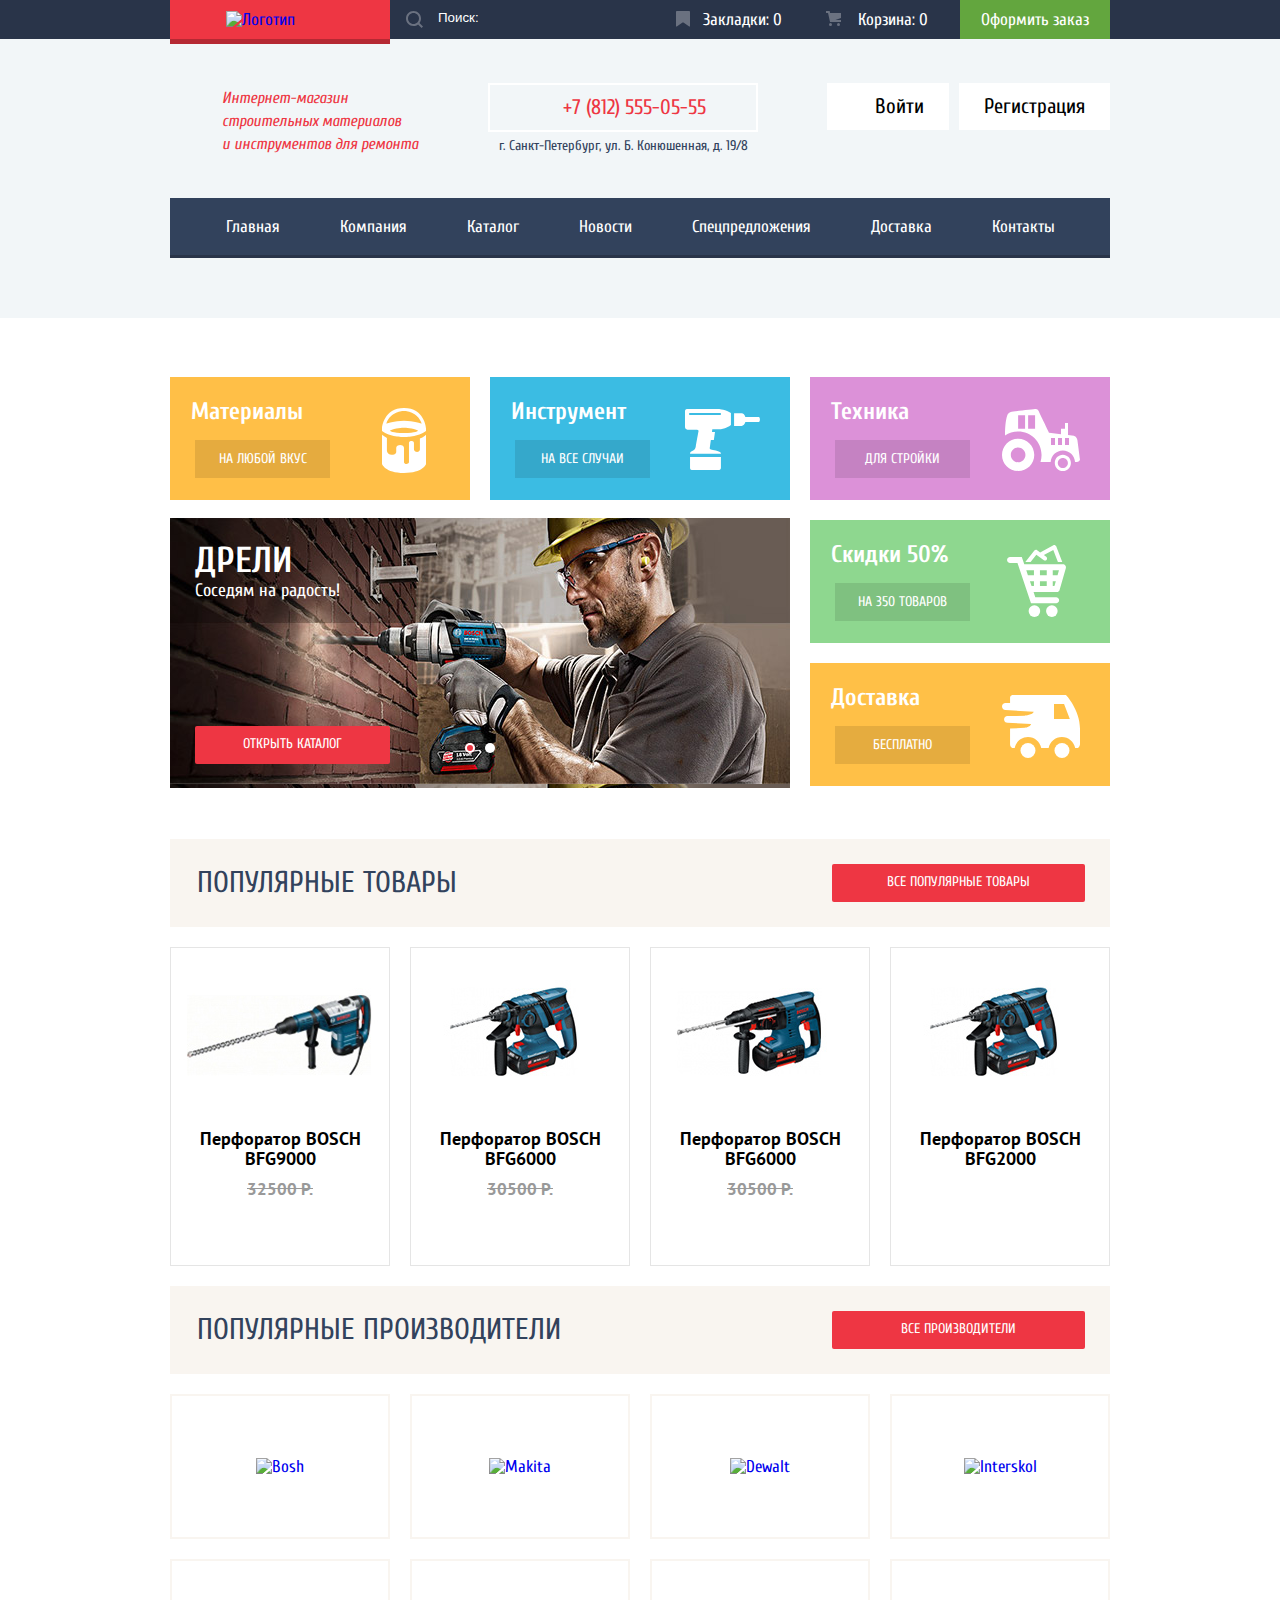
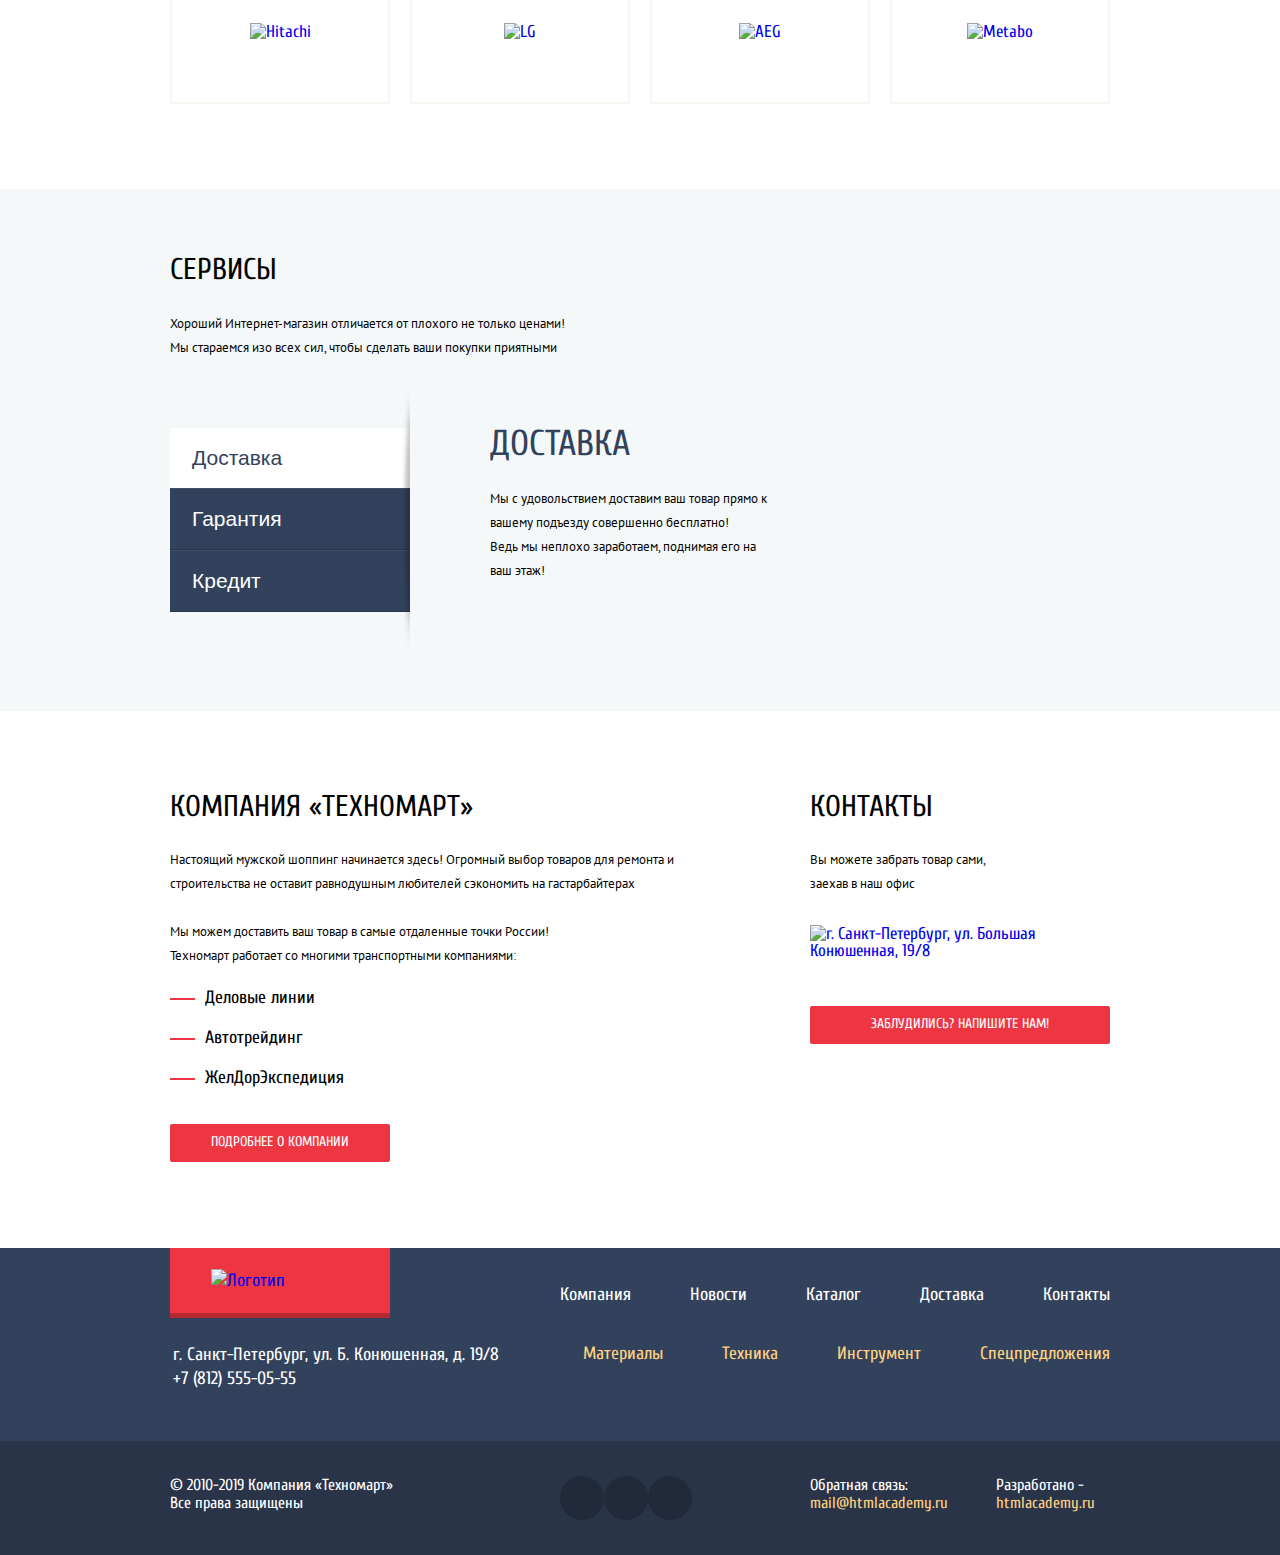
==== index.html @ daeea469 "добавил new" ====
<!DOCTYPE html>
<html lang="ru">

<head>
  <meta charset="utf-8">
  <title>HTML Academy: Техномарт</title>
  <link href="https://fonts.googleapis.com/css?family=Cuprum:400,400i&display=swap&subset=cyrillic" rel="stylesheet">
  <link href="https://fonts.googleapis.com/css?family=PT+Sans:400,700&display=swap&subset=cyrillic" rel="stylesheet">
  <link rel="stylesheet" href="css/normalize.css">
  <link rel="stylesheet" href="css/style.css">
</head>

<body>
  <header class="site-header">
    <div class="content-container flex-wrapper">
      <a class="main-logo" href="index.html" aria-label="Переход на главную страницу Техномарта">
        <img class="logo-img" src="img/logo-technomart.svg" width="108px" height="18px" alt="Логотип Техномарт"></a>
      <form class="site-search-form" action="https://echo.htmlacademy.ru" method="get">
        <input class="site-search" type="search" name="site-search" placeholder="Поиск:"
          aria-label="Поиск по сайту Техномарт">
        <button class="visually-hidden" type="submit"></button>
      </form>
      <ul class="customer-menu-list">
        <li class="customer-menu-item bookmarks"><a href="#">Закладки: 0</a></li>
        <li class="customer-menu-item cart"><a href="#">Корзина: 0</a></li>
        <li class="customer-menu-item checkout"><a href="#">Оформить заказ</a></li>
      </ul>
    </div>
    <section class="about">
      <div class="content-container">
        <h1>Интернет-магазин <br>строительных материалов<br> и инструментов для ремонта</h1>
        <div class="contacts-container">
          <p class="phone-number">+7 (812) 555-05-55</p>
          <p class="address">г. Санкт-Петербург, ул. Б. Конюшенная, д. 19/8</p>
        </div>
        <ul class="login-menu">
          <li class="login-menu-item login-field"><a href="#">Войти</a></li>
          <li class="login-menu-item reg-field"><a href="#">Регистрация</a></li>
        </ul>
      </div>
    </section>
    <nav class="site-navigation">
      <ul class="main-nav content-container">
        <li class="main-nav-item"><a href="index.html">Главная</a></li>
        <li class="main-nav-item"><a href="#">Компания</a></li>
        <li class="main-nav-item"><a href="catalog.html">Каталог</a></li>
        <li class="main-nav-item"><a href="#">Новости</a></li>
        <li class="main-nav-item"><a href="#">Спецпредложения</a></li>
        <li class="main-nav-item"><a href="#">Доставка</a></li>
        <li class="main-nav-item"><a href="#">Контакты</a></li>
      </ul>
    </nav>
  </header>
  <main>
    <div class="main-container">
      <section class="proposals content-container">
        <h2 class="visually-hidden">Техномарт предлагает</h2>
        <ul class="proposals-list">
          <li class="proposals-item materials">
            <h3>Материалы</h3>
            <a href="#" aria-label="материалы">
              На любой вкус
            </a>
          </li>
          <li class="proposals-item tools">
            <h3>Инструмент</h3>
            <a href="#" aria-label="инструмент">
              На все случаи
            </a>
          </li>
          <li class="proposals-item vehicles">
            <h3>Техника</h3>
            <a href="#" aria-label="техника">
              Для стройки
            </a>
          </li>
          <li class="proposals-item discount">
            <h3>Скидки 50%</h3>
            <a href="#" aria-label="скидки">
              на 350 товаров
            </a>
          </li>
          <li class="proposals-item delivery">
            <h3>Доставка</h3>
            <a href="#" aria-label="доставка">
              бесплатно
            </a>
          </li>
          <li class="ad-card">
            <div class="ad-card-slogan">
              <h4>Дрели</h4>
              <p>Соседям на радость!</p>
            </div>
            <a class="red-btn ad-btn" href="#">
              открыть каталог
            </a>
          </li>
        </ul>
      </section>
      <section class="best-seller">
        <div class="heading content-container">
          <h2>Популярные товары</h2>
          <a class="red-btn" href="#">
            все популярные товары
          </a>
        </div>
        <ul class="best-seller-container content-container">
          <li class="catalog-item">
            <ul class="catalog-links">
              <li class="catalog-links-item">
                <a class="buy-link" href="#">Купить</a>
              </li>
              <li class="catalog-links-item">
                <a class="bookmark-link" href="#">в закладки</a>
              </li>
            </ul>
            <a href="#">
              <img src="img/Perforator_1.jpg" alt="BOSCH BFG3000">
              <h3>Перфоратор BOSCH BFG9000</h3>
            </a>
            <p class="price">32500 Р.</p>
            <a class="hot-price" href="">25500 Р.</a>
          </li>
          <li class="catalog-item">
            <ul class="catalog-links">
              <li class="catalog-links-item">
                <a class="buy-link" href="#">Купить</a>
              </li>
              <li class="catalog-links-item">
                <a class="bookmark-link" href="#">в закладки</a>
              </li>
            </ul>
            <a href="#">
              <img src="img/Perforator_2.jpg" alt="BFG6000">
              <h3>Перфоратор BOSCH BFG6000</h3>
            </a>
            <p class="price">30500 Р.</p>
            <a class="hot-price" href="">15500 Р.</a>
          </li>
          <li class="catalog-item">
            <ul class="catalog-links">
              <li class="catalog-links-item">
                <a class="buy-link" href="#">Купить</a>
              </li>
              <li class="catalog-links-item">
                <a class="bookmark-link" href="#">в закладки</a>
              </li>
            </ul>
            <a href="#">
              <img src="img/Perforator_3.jpg" alt="BFG2000">
              <h3>Перфоратор BOSCH BFG6000</h3>
            </a>
            <p class="price">30500 P.</p>
            <a class="hot-price" href="">25500 Р.</a>
          </li>
          <li class="catalog-item flagged-new">
            <ul class="catalog-links">
              <li class="catalog-links-item">
                <a class="buy-link" href="#">Купить</a>
              </li>
              <li class="catalog-links-item">
                <a class="bookmark-link" href="#">в закладки</a>
              </li>
            </ul>
            <a href="#">
              <img src="img/Perforator_4.jpg" alt="">
              <h3>Перфоратор BOSCH BFG2000</h3>
            </a>
            <p class="price"></p>
            <a class="hot-price" href="">12500 Р.</a>
          </li>
        </ul>
      </section>
      <section class="top-brands content-container">
        <div class="heading content-container">
          <h2>Популярные производители</h2>
          <a class="red-btn" href="#">
            все производители
          </a>
        </div>
        <ul class="brand-card-list">
          <li><a class="brand-link" href="#"><img src="img/bosch.png" alt="Bosh"></a></li>
          <li><a class="brand-link" href="#"><img src="img/Makita.png" alt="Makita"></a></li>
          <li><a class="brand-link" href="#"><img src="img/DeWALT.png" alt="Dewalt"></a></li>
          <li><a class="brand-link" href="#"><img src="img/Интерскол.png" alt="Interskol"></a></li>
          <li><a class="brand-link" href="#"><img src="img/Hitachi.png" alt="Hitachi"></a></li>
          <li><a class="brand-link" href="#"><img src="img/LG.png" alt="LG"></a></li>
          <li><a class="brand-link" href="#"><img src="img/AEG.png" alt="AEG"></a></li>
          <li><a class="brand-link" href="#"><img src="img/Metabo.png" alt="Metabo"></a></li>
        </ul>
      </section>
      <section class="services">
        <div class="content-container">
          <h2>Сервисы</h2>
          <p>Хороший Интернет-магазин отличается от плохого не только ценами! <br>Мы стараемся изо всех сил, чтобы
            сделать
            ваши
            покупки приятными</p>
          <div class="services-container">
            <ul class="services-list">
              <li class="services-list-item active"><button>Доставка</button></li>
              <li class="services-list-item"><button>Гарантия</button></li>
              <li class="services-list-item"><button>Кредит</button></li>
            </ul>
            <div class="services-items-description">
              <h3>Доставка</h3>
              <p>Мы с удовольствием доставим ваш товар прямо к вашему подъезду совершенно бесплатно!<br>
                Ведь мы неплохо заработаем, поднимая его на ваш этаж!
              </p>
            </div>
            <div class="services-items-description">
              <h3>Гарантия</h3>
              <p>Мы с удовольствием доставим ваш товар прямо к вашему подъезду совершенно бесплатно!
                Ведь мы неплохо заработаем, поднимая его на ваш этаж!
              </p>
            </div>
            <div class="services-items-description">
              <h3>Кредит</h3>
              <p>Мы с удовольствием доставим ваш товар прямо к вашему подъезду совершенно бесплатно!
                Ведь мы неплохо заработаем, поднимая его на ваш этаж!
              </p>
            </div>
          </div>
        </div>
      </section>
      <section class="details content-container flex-wrapper">
        <h2 class="visually-hidden">О нашей компании</h2>
        <div class="company-description">
          <h3>Компания «Техномарт»</h3>
          <p>Настоящий мужской шоппинг начинается здесь! Огромный выбор товаров для ремонта и<br>
            строительства не оставит равнодушным любителей сэкономить на гастарбайтерах
          </p>
          <p>Мы можем доставить ваш товар в самые отдаленные точки России!<br>
            Техномарт работает со многими транспортными компаниями:
          </p>
          <ul class="delivery-list">
            <li class="delivery-item">Деловые линии</li>
            <li class="delivery-item">Автотрейдинг</li>
            <li class="delivery-item">ЖелДорЭкспедиция</li>
          </ul>
          <a href="#" class="red-btn">подробнее о компании</a>
        </div>
        <div class="company-contacts">
          <h3>Контакты</h3>
          <p>Вы можете забрать товар сами,<br> заехав в наш офис</p>
          <a href="#"><img src="img/map.jpg" alt="г. Санкт-Петербург, ул. Большая Конюшенная, 19/8"></a>
          <a href="#" class="red-btn">заблудились? напишите нам!</a>
        </div>
      </section>
    </div>
  </main>
  <footer class="site-footer">
    <div class="footer-container content-container">
      <div class="address-wrapper">
        <a class="main-logo" href="#" aria-label="Переход на главную страницу Техномарта"><img class='logo-img'
            width="138px" height="23px" src="img/logo-technomart.svg" alt="Логотип Техномарт"></a>
        <p>г. Санкт-Петербург, ул. Б. Конюшенная, д. 19/8 <br>+7 (812) 555-05-55</p>
      </div>
      <ul class="footer-nav-list">
        <li class="footer-nav-item"><a href="#">Компания</a></li>
        <li class="footer-nav-item"><a href="#">Новости</a></li>
        <li class="footer-nav-item"><a href="#">Каталог</a></li>
        <li class="footer-nav-item"><a href="#">Доставка</a></li>
        <li class="footer-nav-item"><a href="#">Контакты</a></li>
        <li class="footer-nav-item gold"><a href="#">Материалы</a></li>
        <li class="footer-nav-item gold"><a href="#">Техника</a></li>
        <li class="footer-nav-item gold"><a href="#">Инструмент</a></li>
        <li class="footer-nav-item gold"><a href="#">Спецпредложения</a></li>
      </ul>
    </div>
    <div class="footer-bottom">
      <div class="content-container flex-wrapper">
        <p class="copyright">
          © 2010-2019 Компания «Техномарт»<br>
          Все права защищены
        </p>
        <ul class="social-list">
          <li class="social-item"><a href="#" aria-label="Наш профиль в Вконтакте"></a></li>
          <li class="social-item"><a href="#" aria-label="Наш профиль в Фейсбук"></a></li>
          <li class="social-item"><a href="#" aria-label="Наш профиль в Инстаграм"></a></li>
        </ul>
        <div class="feedback">
          <p>Обратная связь:<br>
            <a class="gold" href="#">mail@htmlacademy.ru</a>
          </p>
        </div>
        <div class="developer">
          <p>Разработано - <br><a class="gold" href="www.htmlacademy.ru">htmlacademy.ru</a></p>
        </div>
      </div>
    </div>
  </footer>
  <!-- форма обратной связи -->
  <section class="modal write-us">
    <h2 class="visually-hidden">Напишите нам</h2>
    <form class="feedback-form" action="https://echo.htmlacademy.ru" method="GET">
      <div class="inputs-container">
        <div class="form-item-wrapper">
          <label for="login-form-field" class="feedback-label">Ваше имя:</label>
          <input id="login-form-field" type="text" name="login" placeholder="Имя Фамилия">
        </div>
        <div class="form-item-wrapper">
          <label for="email-form-field" class="feedback-label">Ваш e-mail:</label>
          <input id="email-form-field" type="email" name="email" placeholder="email@example.com">
        </div>
        <div class="form-item-wrapper content-form">
          <label for="content-form-field" class="feedback-label">Текст письма:</label>
          <textarea id="content-form-field" name="content" cols="30" rows="5"
            placeholder="В свободной форме"></textarea>
        </div>
      </div>
      <div class="submit-container">
        <button class="red-btn" type="submit">Отправить</button>
      </div>
    </form>
    <button class="btn-close" type="button" aria-label="Закрыть форму"></button>
  </section>
  <!-- закончил форму -->
  <!-- всплывающее окно с картой -->
  <div class="section map-pop-up">
    <h2 class="visually-hidden">Мы находимся по адресу ул. Большая Конюшенная 19/2</h2>
    <img src="/img/map-pop-up.jpg" alt="г. Санкт-Петербург, ул. Большая Конюшенная, 19/8">
    <button class="btn-close" type="button" aria-label="Закрыть форму"></button>
  </div>
</body>

</html>
---- css/style.css ----
/* global styling */
body {
  margin: 0;
  padding: 0;

  font-family: 'Cuprum', Roboto, sans-serif;
  font-size: 17px;
  line-height: 17px;
  font-weight: 400;

  background-color: #ffffff;
}

img {
  max-width: 100%;
}

a {
  text-decoration: none;
}

.visually-hidden {
  position: absolute;
  clip: rect(0 0 0 0);
  width: 1px;
  height: 1px;
  margin: -1px;
}

.content-container {
  max-width: 940px;
  padding: 0 10px;
  margin: 0 auto;
}

.flex-wrapper {
  display: flex;
  justify-content: space-between;
}

/* main header */

.site-header {
  background-color: #293449;
}

.site-header li {
  list-style: none;
}

.site-header ul {
  padding: 0;
}

.main-logo {
  width: 220px;

  background-color: #ee3643;
  box-shadow: 0 5px 0 0 #b52933;

  display: flex;
}

.main-logo img {
  margin: auto;
}

.main-logo:hover {
  background-color: rgb(202, 44, 55);
}

.main-logo:active {
  background-color: rgb(186, 39, 50);
}

.site-search {
  width: 270px;
  border: none;
  padding: 10px 50px 12px 48px;
  background: url(../img/icon-search-dark.svg) 16px 11px no-repeat;
}

.site-search:hover {
  background: rgb(33, 42, 58) url(../img/icon-search.svg) 16px 11px no-repeat;
}

.site-search:focus {
  background: rgba(255, 255, 255, 1) url(../img/icon-search-red.svg) 16px 11px no-repeat;
  color: rgb(0, 0, 0);
  outline: none;
}

.site-search::placeholder {
  color: rgba(255, 255, 255, 1);
}

.customer-menu-list {
  width: 450px;
  margin: 0;

  display: flex;
}

.customer-menu-item {
  list-style: none;
}

.customer-menu-item a {
  color: #ffffff;
  min-width: 150px;
  display: block;
  box-sizing: border-box;
  text-align: center;
  padding: 11px 10px 10px 25px;
}

.bookmarks {
  background-image: url(../img/icon-bookmark-dark.svg);
  background-repeat: no-repeat;
  background-position: 16px 11px;
}

.cart {
  background-image: url(../img/icon-cart-dark.svg);
  background-repeat: no-repeat;
  background-position: 16px 11px;
}

.checkout {
  background-color: #63a63e;
}

.checkout a {
  text-align: center;
  padding: 11px;
}

.bookmarks:hover {
  background-color: rgb(33, 42, 58);
  background-image: url(../img/icon-bookmark.svg);
}

.cart:hover {
  background-color: rgb(33, 42, 58);
  background-image: url(../img/icon-cart.svg);
}

.bookmarks:active {
  background-color: rgb(22, 29, 41);
  background-image: url(../img/icon-bookmark-dark.svg);
}

.bookmarks:active a {
  color: rgba(255, 255, 255, .5);
}

.cart:active {
  background-color: rgb(22, 29, 41);
  background-image: url(../img/icon-cart-dark.svg);
}

.cart:active a {
  color: rgba(255, 255, 255, .5);
}

.checkout:hover {
  background-color: rgb(95, 187, 45);
}

.checkout:active {
  background-color: rgb(81, 133, 52);
}

.checkout:active a {
  color: rgba(255, 255, 255, .5);
}

.cart-red {
  background-color: rgb(238, 54, 67);
  background-image: url(../img/icon-cart.svg);
}

/* section about */

.about {
  background-color: rgb(242, 246, 248);
}

.about .content-container {
  padding: 44px 10px 40px 10px;

  display: flex;
  justify-content: space-between;
}

.site-header h1 {
  width: 200px;
  margin: 0;
  margin-top: 4px;
  padding: 0 52px;

  font-size: 16px;
  font-style: italic;
  line-height: 23px;
  color: #ee3643;
  font-weight: 400;
}

.contacts-container {
  width: 310px;
}

.phone-number {
  font-size: 21px;
  line-height: 21px;
  color: #ee3643;
  font-weight: 400;

  padding: 12px 0 12px 73px;
  margin: 0 0 0 6px;
  width: 270px;
  box-sizing: border-box;

  background-image: url(../img/icon-phone.svg);
  background-repeat: no-repeat;
  background-position: 15px center;

  border: 2px solid #ffffff;
}

.address {
  font-size: 14px;
  line-height: 24px;
  color: rgb(50, 66, 92);
  font-weight: 400;
  margin: 0;
  padding-left: 17px;
  padding-top: 2px;
}

.login-menu {
  width: 310px;
  margin: 0;

  display: flex;
  align-items: flex-start;
  justify-content: flex-end;
  flex-wrap: wrap;
}

.logged {
  justify-content: flex-start;
}

.small-link:last-of-type {
  position: relative;
}

.small-link:last-of-type::before {
  content: "";
  width: 3px;
  height: 3px;
  background-color: #1d2739;
  border-radius: 50%;
  position: absolute;
  top: 55%;
  left: 10px;
}

.small-link {
  padding: 7px 3px 1px 28px;
}

.login-menu-item a {
  font-size: 21px;
  line-height: 21px;
  color: rgb(0, 0, 0);
  font-weight: 400;
}

.user-field a {
  display: inline-block;
  padding: 11px 55px 11px 47px;
  min-width: 299px;
  box-sizing: border-box;
  margin-left: 10px;
  margin-top: 2px;

  background-color: #ffffff;
  background-image: url(../img/icon-user.svg);
  background-repeat: no-repeat;
  background-position-x: 14px;
  background-position-y: center;
}

.user-field:hover a {
  background-image: url(../img/icon-user-dark.svg);
}

.user-field:active a {
  background-image: url(../img/icon-user.svg);
}

.log-out-btn {
  position: relative;
  z-index: 1;
}

.log-out-btn:hover a {
  background-image: url(../img/icon-logout-dark.svg);
}

.log-out-btn:active a {
  background-image: url(../img/icon-logout.svg);
}

.log-out-btn a {
  position: absolute;
  width: 43px;
  height: 42px;
  display: inline-block;
  /* border: 1px solid black; */
  left: -43px;
  top: 3px;
  background: url(../img/icon-logout.svg) top 12px right 10px no-repeat;
}

.login-field a {
  padding: 13px 25px 13px 48px;
  display: block;
  background-image: url(../img/icon-login.svg);
  background-color: #ffffff;
  background-repeat: no-repeat;
  background-position: 15px center;
}

.login-field:hover a {
  background-image: url(../img/icon-login-dark.svg);
}

.login-field:active a {
  background-image: url(../img/icon-login.svg);
}

.login-field a:hover,
.reg-field a:hover,
.small-link a:hover {
  color: rgb(238, 54, 67);
}

.login-field a:active,
.reg-field a:active,
.user-field a:active {
  color: rgba(0, 0, 0, .2);
}

.small-link a:active {
  color: rgba(50, 66, 92, .2);
}

.reg-field a {
  padding: 13px 25px;
  margin-left: 10px;
  display: block;
  background-color: #ffffff;
}

.small-link a {
  text-decoration: underline;
  font-size: 16px;
  line-height: 18px;
  color: rgb(50, 66, 92);
}

/* site navigation */

.site-navigation {
  background-color: rgb(242, 246, 248);
  padding-bottom: 60px;
  margin-bottom: 59px;
}

.main-nav {
  background-color: rgb(50, 66, 92);

  display: flex;
  justify-content: center;
  border-bottom: 3px solid rgba(41, 52, 73, 1);
}

.main-nav-item:hover {
  background-color: rgba(41, 52, 73, 1);
}

.main-nav-item:focus {
  background-color: #1d2739;
}

.main-nav-item a:active {
  color: rgba(255, 255, 255, .4);
}

.main-nav-item a {
  padding: 20px 30px;
  display: block;

  font-size: 17px;
  line-height: 17px;
  font-weight: 400;
  color: #ffffff;
}

/* breadcrumb */

.breadcrumb-item a {
  color: rgb(0, 0, 0);
  font-family: "PT Sans", Roboto, sans-serif;
  font-size: 13px;
  line-height: 18px;
  text-transform: uppercase;
}

.breadcrumb {
  list-style: none;
  margin: 0;
  margin-top: -59px;
  padding: 0;
  min-width: 360px;

  display: flex;
  justify-content: flex-start;
}

.breadcrumb-item {
  padding: 19px 0 18px 0;
  padding-right: 41px;
}

.breadcrumb-arrow {
  position: relative;
}

.breadcrumb-arrow::after {
  content: "";
  position: absolute;
  width: 8px;
  height: 12px;
  top: 22px;
  right: 16px;

  background-image: url(../img/icon-right-small.svg);
}

.item-home {
  width: 20px;
  height: 20px;
  padding: 20px 33px 18px 0;

  background-color: transparent;
  background-image: url(../img/icon-home.svg);
  background-repeat: no-repeat;
  background-position: top 22px left -2px;
}

.item-home a {
  display: block;
  width: 20px;
  height: 20px;
}

/* section rock-drill */
.catalog-container {
  display: flex;
  justify-content: space-between;
}

.rock-drill h2 {
  margin: 0;
  padding: 29px 29px 30px 27px;

  font-family: "Cuprum", "Roboto", sans-serif;
  font-size: 30px;
  line-height: 30px;
  text-transform: uppercase;
  color: rgb(50, 66, 92);
  font-weight: 200;

  background-color: rgb(242, 246, 248);
}

.site-filter {
  width: 220px;
}

.site-filter p {
  font-family: "PT Sans", sans-serif;
  font-size: 13px;
  line-height: 18px;
  text-transform: uppercase;
  color: rgba(0, 0, 0, .3);

  margin: 20px 0 14px 0;
  padding: 9px 0 9px 18px;

  background-color: #f7f3ec;
}

.filter-heading {
  border: none;
  padding: 0;
  margin: 0;
}

.site-filter legend {
  color: rgb(0, 0, 0);
  font-size: 17px;
  line-height: 30px;
  font-family: "PT Sans", Roboto, sans-serif;
  text-transform: uppercase;
  font-weight: 700;
}

.slider-wrapper {
  background-color: #f7f3ec;
  padding: 27px 5px 28px 5px;
  margin-top: 12px;
  margin-bottom: 72px;
  border-radius: 5px;
}

.filter-list {
  margin: 0;
  padding: 0;
  margin-top: 10px;
}

.border-bottom {
  border-bottom: 1px solid #eaeaea;
  border-top: 1px solid #eaeaea;
  padding-bottom: 5px;
  padding-top: 17px;
  margin-bottom: 18px;
}

.filter-list-item {
  margin-bottom: 17px;
  list-style: none;
  position: relative;
}

.filter-list-item input[type="checkbox"],
.filter-list-item input[type="radio"] {
  position: absolute;
  left: -9999px;
}

.checkbox-indicator {
  position: absolute;
  width: 28px;
  height: 25px;
  left: 0;
  top: 0;
  background: url(../img/checkbox-off.svg) center center no-repeat;
}
.radio-indicator {
  position: absolute;
  width: 28px;
  height: 25px;
  left: 0;
  top: 0;
  background: url(../img/radio-off.svg) center center no-repeat;
}

.filter-list-item input[type="checkbox"]:checked + .checkbox-indicator {
  background: url(../img/checkbox-on.svg) center center no-repeat;
  left: 2px;
}
.filter-list-item input[type="radio"]:checked + .radio-indicator {
  background: url(../img/radio-on.svg) center center no-repeat;
}

.filter-list-item label {
  display: block;
  padding: 3px 0 0 35px;

  color: rgb(0, 0, 0);
  font-size: 15px;
  line-height: 20px;
  font-family: "PT Sans", Roboto, sans-serif;
  text-transform: uppercase;
  font-weight: 400;
}

.simple-btn {
  border: 1px solid rgb(229, 229, 229);
  background-color: transparent;

  color: rgb(0, 0, 0);
  font-size: 13px;
  line-height: 18px;
  font-family: "PT Sans", Roboto, sans-serif;
  text-transform: uppercase;
  font-weight: 400;

  padding: 10px 38px;
  margin: 60px 0 0 0 ;
}

.sort-menu-wrapper {
  margin: 20px 0;
  padding: 9px 0;

  background-color: #f7f3ec;
  display: flex;
}

.sort-menu-wrapper p {
  margin: 0;
  margin-right: auto;
  padding-left: 20px;

  font-family: "PT Sans", sans-serif;
  font-size: 13px;
  line-height: 18px;
  text-transform: uppercase;
  color: rgba(0, 0, 0, .3);
}

.sort-menu-wrapper a {
  font-family: "PT Sans", sans-serif;
  font-size: 13px;
  line-height: 18px;
  text-transform: uppercase;
  text-decoration: underline dotted #ee3643;
  color: rgba(0, 0, 0, .3);
  padding: 10px 0;
}

.sort-menu-wrapper a:hover {
  text-decoration: underline solid #ee3643;
  color: rgba(0, 0, 0, 1);
}

.sort-menu-wrapper a:focus {
  text-decoration: none;
  color: #ee3643;
}

.sort-options {
  padding: 0;
  margin: 0;
  margin-right: 26px;
  list-style: none;
  min-width: 355px;

  display: flex;
  justify-content: space-between;
}

.sort-arrows-list {
  padding: 0;
  margin: 0;
  display: flex;

  list-style: none;
}

.arrow {
  padding-right: 25px;
  padding-top: 9px;
  width: 11px;
  height: 10px;
  cursor: pointer;
}

.arrow-up {
  background-image: url(../img/icon-up-dir.svg);
  background-repeat: no-repeat;
  background-position: center;
}
.arrow-up:hover {
  background-image: url(../img/icon-up-dir-black.svg);
}
.arrow-up:focus {
  background-image: url(../img/icon-up-dir-red.svg);
}

.arrow-down {
  background-image: url(../img/icon-down-dir.svg);
  background-repeat: no-repeat;
  background-position: center;
}
.arrow-down:hover {
  background-image: url(../img/icon-down-dir-black.svg);
}
.arrow-down:focus {
  background-image: url(../img/icon-down-dir-red.svg);
}

.catalog-list {
  margin: 0;
  padding: 0;
  width: 700px;

  display: flex;
  flex-wrap: wrap;
  justify-content: space-between;

}

.catalog-item {
  margin-bottom: 20px;
  width: 218px;
  border: 1px solid rgb(229, 229, 229);
  list-style: none;
  text-align: center;
  position: relative;

  display: flex;
  flex-direction: column;
  justify-content: space-between;
}

.catalog-item:hover {
  box-shadow: 0 10px 25px 0 rgba(41,52,73,0.50);
}
.catalog-item:hover .catalog-links {
  display: block;
}



.catalog-item h3 {
  margin: 0;
  padding-top: 8px;
  color: rgb(0, 0, 0);
  font-family: "PT Sans", Roboto, sans-serif;
  font-size: 18px;
  line-height: 20px;
  font-weight: 700;
}

.flagged-new:after {
  content: "";
  width: 60px;
  height: 60px;
  position: absolute;
  right: 0;
  background-image: url(../img/new\ flag.png);
  background-repeat: no-repeat;
}
.price {
  margin: 0;
  padding: 11px 5px 9px 5px;
  color: rgb(153, 153, 153);
  font-family: "PT Sans", Roboto, sans-serif;
  font-size: 17px;
  line-height: 18px;
  font-weight: 700;
  text-decoration: line-through;
}

.hot-price {
  display: block;
  color: rgb(255, 255, 255);
  font-family: "PT Sans", Roboto, sans-serif;
  font-size: 17px;
  line-height: 18px;
  font-weight: 700;
  /* text-align: center; */
  width: 140px;
  padding: 10px 0;
  margin: 0 auto 20px 43px;

  background-image: url(../img/btn_red_arrow.png);
  background-repeat: no-repeat;
  background-position: center;
}

.item-hovered .hot-price {
  margin-top: 41px;
}

.catalog-links {
  display: none;
  position: absolute;
  list-style: none;
  margin: 0;
  padding: 0;
  margin-top: -5px;
  width: 100%;

  background-color: rgba(255, 255, 255, .8);
}

.buy-link {
  display: inline-block;
  margin: 43px auto 5px auto;
  padding: 12px 45px 12px 50px;

  font-size: 14px;
  line-height: 18px;
  color: #ffffff;
  text-transform: uppercase;
  text-align: center;

  background: rgb(99, 166, 52) url(../img/icon-cart-green.svg) 10px center no-repeat;
  box-shadow: inset 0 -3px 0 0 rgb(54, 115, 21);
  border: none;
  border-radius: 2px;
}

.buy-link:hover {
  background: rgb(95, 187, 45) url(../img/icon-cart.svg) 10px center no-repeat;
}

.buy-link:active {
  background: rgb(81, 133, 52) url(../img/icon-cart.svg) 10px center no-repeat;
}

.bookmark-link {
  display: inline-block;
  margin: 0 auto 50px auto;
  padding: 12px 35px 12px 35px;

  font-size: 14px;
  line-height: 18px;
  color: rgb(50, 66, 92);
  text-transform: uppercase;
  text-align: center;

  box-shadow: inset 0 0 0 3px rgb(54, 115, 21);
  border: none;
  border-radius: 2px;
}

.bookmark-link:hover {
  box-shadow: inset 0 0 0 3px rgb(50, 66, 92);
}

.bookmark-link:active {
  color: rgba(50, 66, 92, .3);
  box-shadow: inset 0 0 0 3px #32425c4d;
}

.page-navigation  {
  padding: 30px 0 60px 0;
}

.page-number-list {
  list-style: none;
  margin: 0;
  margin-left: 240px;
  padding: 0;

  display: flex;
}

.page-number {
  margin: 0;
  padding: 9px 14px 9px 15px;
  margin-right: 10px;

  font-family: "PT Sans", sans-serif;
  font-size: 13px;
  line-height: 18px;
  color: #000000;
  text-transform: uppercase;

  border: 1px solid #eaeaea;
  cursor: pointer;
}

.next-page  {
  padding: 9px 31px;
}

.page-number:hover {
  border: 1px solid #bdc6ca;
}
.page-number:active {
  border: 1px solid #ee3643;
}
.current-page {
  border: 1px solid #ee3643;
  background-color: #ee3643;
  color: #ffffff;
}

.product-summary {
  background-color: #f2f6f8;
  padding: 65px 0 67px 0;
}

.product-summary h4 {
  margin: 0;
  padding: 0;
  padding-bottom: 27px;

  font-size: 30px;
  line-height: 30px;
  font-weight: 400;
  text-transform: uppercase;
}

.product-summary p {
  padding: 0;
  margin: 0;

  font-family: "PT Sans", sans-serif;
  font-size: 13px;
  line-height: 24px;
  font-weight: 400;
  color: #000000;
}



/* section proposals */

.proposals-list {
  margin: 0;
  padding: 0;
  list-style: none;
  display: flex;
  flex-wrap: wrap;
  justify-content: space-between;
  position: relative;
}

.proposals-item {
  margin: 0;
  margin-bottom: 20px;
  width: 300px;
}

.proposals-item h3 {
  margin: 20px 0 13px 21px;
  padding: 0;
  font-size: 24px;
  line-height: 30px;
  font-weight: 700;
  color: #ffffff;
}

.proposals-item a {
  display: inline-block;
  margin: 0 0 22px 25px;
  padding: 10px;
  width: 115px;
  font-size: 14px;
  line-height: 18px;
  color: #ffffff;
  text-transform: uppercase;
  text-align: center;
  background-color: rgba(0, 0, 0, .1);
}
.proposals-item a:hover {
  background-color: rgba(0, 0, 0, .2);
}
.proposals-item a:active {
  background-color: rgba(0, 0, 0, .3);
}

.materials {
  background: #FFBF47 url(../img/material.svg) top 31px right 44px no-repeat;
}

.tools {
  background: #3BBCE3 url(../img/tools.svg) top 32px right 30px no-repeat;
}

.vehicles {
  background: #DC91D8 url(../img/vehicles.svg) top 32px right 30px no-repeat;
}

.discount {
  margin-left: 640px;
  background: #8ED78F url(../img/discount.svg) top 25px right 44px no-repeat;
}

.delivery {
  background: #FFC047 url(../img/delivery.svg) top 32px right 30px no-repeat;
  margin-left: 640px;
  margin-bottom: 53px;
}

.ad-card {
  position: absolute;
  top: 141px;
  left: 0;
  width: 620px;
  background-image: url(../img/ad-card1.jpg);
}

.ad-card::before {
  margin-top: -20px;
  content: "";
  width: 22px;
  height: 40px;
  background-image: url(../img/icon-left.svg);
  position: absolute;
  top: 50%;
  left: 25px;
  cursor: pointer;
}

.ad-card::after {
  margin-top: -20px;
  content: "";
  width: 22px;
  height: 40px;
  background-image: url(../img/icon-right.svg);
  position: absolute;
  top: 50%;
  right: 22px;
  cursor: pointer;
}

.ad-card-slogan {
  padding: 25px 25px;
  width: auto;
}

.ad-card h4 {
  padding: 0;
  margin: 0;
  color: #ffffff;
  font-size: 36px;
  line-height: 36px;
  font-weight: 700;
  text-transform: uppercase;
}

.ad-card p {
  padding: 0;
  margin: 0;
  color: #ffffff;
  font-size: 18px;
  line-height: 24px;
}

.ad-card .ad-btn {
  margin: 98px 25px 24px 25px;
  min-width: 195px;
  box-sizing: border-box;

}

.ad-btn::before {
  content: "";
  width: 10px;
  height: 10px;
  position: absolute;
  background-color: #ffffff;
  border-radius: 50%;
  left: 295px;
  bottom: 35px;
  cursor: pointer;
}

.ad-btn::before {
  content: "";
  width: 10px;
  height: 10px;
  position: absolute;
  background-color: #ee3643;
  box-shadow: inset 0 0 0 2px #ffffff;
  border-radius: 50%;
  left: 295px;
  bottom: 35px;
  cursor: pointer;
}

.ad-btn::after {
  content: "";
  width: 10px;
  height: 10px;
  position: absolute;
  background-color: #ffffff;
  border-radius: 50%;
  right: 295px;
  bottom: 35px;
  cursor: pointer;
}

/* section best-sellers */

.heading {
  padding: 25px;
  margin-bottom: 20px;
  background-color: #f9f5f0;
  box-sizing: border-box;

  display: flex;
  justify-content: space-between;
  align-items: center;
}

.heading h2 {
  margin: 0;
  padding: 0;
  padding-left: 2px;
  font-size: 30px;
  line-height: 30px;
  color: #32425c;
  text-transform: uppercase;
  font-weight: 400;
}

.heading .red-btn {
  min-width: 253px;
  box-sizing: border-box;
  text-align: center;
}

.best-seller-container {
  display: flex;
  justify-content: space-between;
  flex-wrap: wrap;
}

/* section top-brands */

.brand-card-list {
  list-style: none;
  padding: 0;
  margin: 0 0 65px 0;
  display: flex;
  flex-wrap: wrap;
}

.brand-card-list li {
  margin-right: 20px;
  margin-bottom: 20px;
  border: 2px solid #f9f5f0;
}

.brand-card-list li:nth-child(4n) {
  margin-right: 0;
}

.brand-link {
  display: inline-block;
  min-width: 216px;
  min-height: 141px;

  display: flex;
  justify-content: center;
  align-items: center;
}
.brand-link:hover {
  box-shadow: 0 10px 25px 0 rgba(41,52,73,0.50);
}

/* section services */

.services {
  width: 100%;
  padding-top: 66px;

  background-color: #f4f8f9;
}

.services h2 {
  font-size: 30px;
  line-height: 30px;
  text-transform: uppercase;
  color: #000000;
  font-weight: 400;

  margin: 0;
  padding: 0;
  margin-bottom: 27px;
}

.services h3 {
  font-size: 36px;
  line-height: 36px;
  text-transform: uppercase;
  color: #32425c;
  font-weight: 400;

  margin: 0;
  margin-bottom: 25px;
  padding: 0;
}

.services p {
  font-family: "PT Sans", sans-serif;
  font-size: 13px;
  line-height: 24px;
  color: #000000;

  padding: 0 0 0 0;
  margin: 0;
}

.services-list {
  margin: 2px 80px 99px 0;
  padding: 0;
  list-style: none;
  position: relative;
}

.services-list::after {
  content: "";
  width: 10px;
  height: 279px;
  position: absolute;
  top: -45px;
  left: 230px;

  background-image: url(../img/shadow-stick.png);
}

.services-list-item button {
  padding: 15px 22px;
  min-width: 240px;
  text-align: left;

  color: #ffffff;
  font-size: 21px;
  line-height: 30px;

  background-color: #32425c;
  border: none;
  border-bottom: 1px solid #293449;
  border-top: 1px solid #405069;

  cursor: pointer;
}

.active button {
  background-color: #ffffff;
  border: none;
  color: #32425c;
}

.services-items-description {
  display: none;
  width: 620px;

  background-image: url(../img/van.png);
  background-repeat: no-repeat;
  background-position: bottom right;
}

.services-items-description:nth-of-type(1) {
  display: block;
}

.services-items-description p {
  padding: 0 340px 0 0;
}

.services-container {
  margin-top: 66px;

  display: flex;
}



/* section details */

.details {
  padding: 81px 10px 86px 10px;
}

.details h3 {
  margin: 0;
  margin-bottom: 26px;
  font-size: 30px;
  line-height: 30px;
  font-weight: 400;
  text-transform: uppercase;
}

.company-description {
  width: 620px;
}

.details p {
  margin: 0;
  margin-bottom: 24px;
  font-family: "PT Sans", sans-serif;
  font-size: 13px;
  line-height: 24px;
  font-weight: 400;
  letter-spacing: 0;
}

.delivery-list {
  margin: -4px 0 36px 0;
  padding: 0;
}

.delivery-item {
  padding-bottom: 20px;
  padding-left: 35px;
  position: relative;
  list-style: none;
  font-size: 18px;
  line-height: 20px;
}

.delivery-item::before {
  content: "";
  width: 25px;
  height: 2px;
  position: absolute;
  background-color: #ee3643;
  left: 0;
  top: 10px;
}

.delivery-item:last-child {
  padding-bottom: 0;
}

.red-btn {
  padding: 9px 10px 11px 10px;
  display: inline-block;
  min-width: 220px;
  box-sizing: border-box;
  border-radius: 2px;

  color: #ffffff;
  font-size: 14px;
  line-height: 18px;
  text-transform: uppercase;
  text-align: center;

  background-color: rgb(238, 54, 67);
}
.red-btn:hover {
  background-color: rgb(202, 44, 55);
}
.red-btn:active {
  background-color: rgb(186, 39, 50);
}

.company-contacts {
  width: 300px; 
}

.company-contacts img {
  width: 300px;
  height: 150px;
  margin-bottom: 47px;
  margin-top: 5px;
}

.company-contacts .red-btn {
  min-width: 100%;
  box-sizing: border-box;
  text-align: center;
}

/* footer */

.site-footer {
  background-color: rgb(50, 66, 92);
}

.footer-container {
  font-size: 18px;
  line-height: 24px;
  color: #ffffff;

  display: flex;
  justify-content: space-between;
}

.address-wrapper p {
  margin: 0;
  padding-top: 30px;
  padding-left: 3px;
}

.address-wrapper {
  width: 380px;
}

.address-wrapper .main-logo {
  width: 220px;
  height: 65px;
}

.footer-nav-list {
  width: 550px;
  margin: 0;
  padding: 0 0 75px 0;

  display: flex;
  flex-wrap: wrap;
  justify-content: flex-end;
}

.footer-nav-item {
  list-style: none;
  margin-top: 35px;
  /* margin-left: 25px; */
  margin-right: 59px;
}

.footer-nav-item:nth-of-type(5) {
  margin-right: 0;
}

.footer-nav-item:nth-of-type(9) {
  margin-right: 0;
}

.footer-nav-item a {
  color: inherit;
}

.footer-nav-item a:active {
  color: rgba(255, 255, 255, .4);
}

.footer-nav-item a:hover {
  text-decoration: underline;
}

.site-footer .gold {
  color: rgb(255, 209, 128);
}

.site-footer .gold:active {
  color: rgba(255, 209, 128, .4);
}

.site-footer .gold:hover {
  text-decoration: underline;
}

.footer-bottom {
  color: #ffffff;
  font-size: 16px;
  line-height: 18px;

  background-color: rgb(41, 52, 73);
}

.footer-bottom a {
  font-size: 16px;
  line-height: 18px;
}

.footer-bottom .content-container {
  padding-top: 35px;
  padding-bottom: 35px;
}

.footer-bottom .copyright {
  color: #ffffff;
  font-style: normal;
  font-size: 16px;
  line-height: 18px;

  width: 380px;
  margin-right: 10px;
}

.footer-bottom p {
  margin: 0;
}

.social-list {
  margin: 0;
  margin-right: 118px;
  padding: 0;

  display: flex;
}

.social-item {
  list-style: none;
  width: 44px;
  height: 44px;
  border-radius: 50%;

  background-color: rgb(33, 42, 58);
  background-image: url(../img/icon-vk.svg);
  background-repeat: no-repeat;
  background-position: center;
}

.developer {
  margin-left: auto;
  padding-right: 15px;
}

.social-item:hover,
.social-item:active {
  background-color: rgb(186, 39, 50);
}

.social-item:nth-child(2) {
  background-image: url(../img/icon-fb.svg);
}

.social-item:nth-child(3) {
  background-image: url(../img/icon-insta.svg);
}

.feedback .feedback-link:hover {
  text-decoration: underline;
}

.feedback .feedback-link:active {
  color: #ee3643;
}

/* modal cart-added */

.modal {
  position: fixed;
  background-color: #ffffff;
  box-shadow: inset 0 7px 0 0 rgba(238, 54, 67, 1), 0px 20px 40px 0px rgba(41, 52, 73, 0.75);
  display: none;
}

.btn-close {
  position: absolute;
  top: 16px;
  right: 10px;

  width: 21px;
  height: 21px;

  border: none;
  background-color: transparent;
  cursor: pointer;
}

.btn-close::before,
.btn-close::after {
  content: "";
  position: absolute;
  width: 25px;
  height: 4px;
  background-color: #ee3643;
  top: 8px;
  left: -2px;
}

.btn-close::after {
  transform: rotate(45deg);
}

.btn-close::before {
  transform: rotate(-45deg);
}

.cart-added {
  top: 43vh;
  left: 50%;

  width: 620px;
  margin-left: -310px;
}

.cart-added h3 {
  margin: 0;
  padding: 70px 120px 70px 160px;

  font-size: 30px;
  line-height: 30px;

  position: relative;
}

.cart-added h3::before {
  content: "";
  width: 65px;
  height: 65px;
  position: absolute;
  left: 80px;
  top: 55px;
  background-image: url(../img/form-1.svg);
  border-radius: 50%;
}

.btn-wrapper {
  width: 460px;
  padding: 37px 80px;
  display: flex;
  justify-content: space-between;

  background-color: rgba(241, 241, 241, 1);
}

.btn-wrapper .red-btn {
  padding: 14px 60px;
}

.white-btn {
  padding: 12px 40px;
  display: inline-block;

  color: #000000;
  font-size: 14px;
  line-height: 18px;
  text-transform: uppercase;

  background-color: #ffffff;
  border: none;

  cursor: pointer;
}

/* modal write-us */

.write-us {
  top: 20vh;
  left: 50%;

  width: 620px;
  margin-left: -320px;
}

.inputs-container {
  padding: 0 80px;
  margin-top: 52px;
  display: flex;
  flex-wrap: wrap;
  justify-content: space-between;
}

.feedback-label {
  font-size: 18px;
  line-height: 18px;
  margin-bottom: 16px;

}

.form-item-wrapper input[type="text"],
.form-item-wrapper input[type="email"] {
  font-family: "PT Sans", sanf-serif;
  font-size: 13px;
  line-height: 18px;
  box-sizing: border-box;
  padding: 7px 16px;
  width: 220px;
}

.form-item-wrapper {
  display: flex;
  flex-direction: column;
}

.content-form {
  width: 100%;
}

.content-form textarea {
  font-family: "PT Sans", sanf-serif;
  font-size: 13px;
  line-height: 18px;
  box-sizing: border-box;
  padding: 7px 16px;
}

.content-form label {
  margin-top: 16px;
}

.feedback-form .red-btn {
  border: none;
  width: 100%;
  padding: 10px;
  margin-top: 35px;
  margin-bottom: 35px;
  cursor: pointer;
}

.submit-container {
  background-color: #f4f4f4;
  padding: 0 80px;
  margin-top: 35px;
}

/* modal map-pop-up */

.map-pop-up {
  display: none;
  width: 940px;
  margin-left: -470px;
  position: fixed;
  bottom: 365px;
  left: 50%;
}

.map-pop-up img {
  box-shadow: 0 0 14px 1px rgba(47, 42, 43, .5);
}
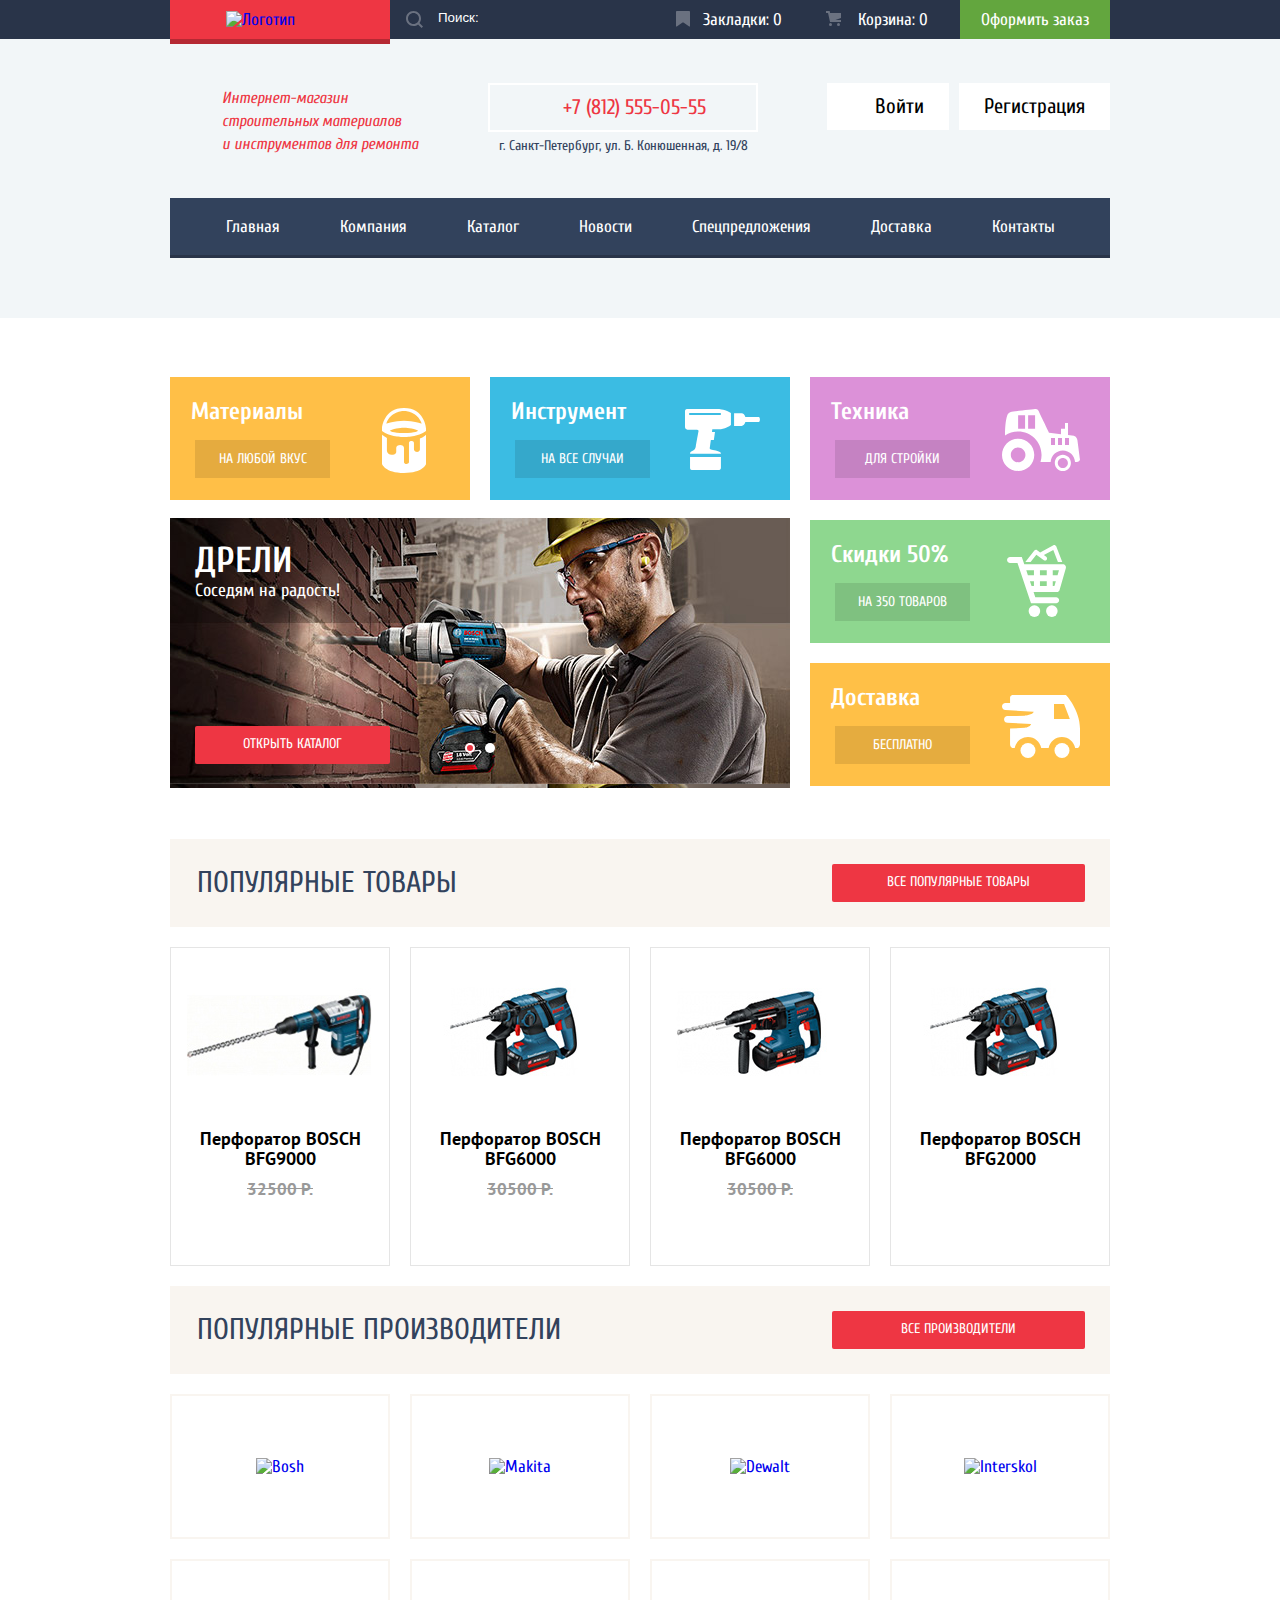
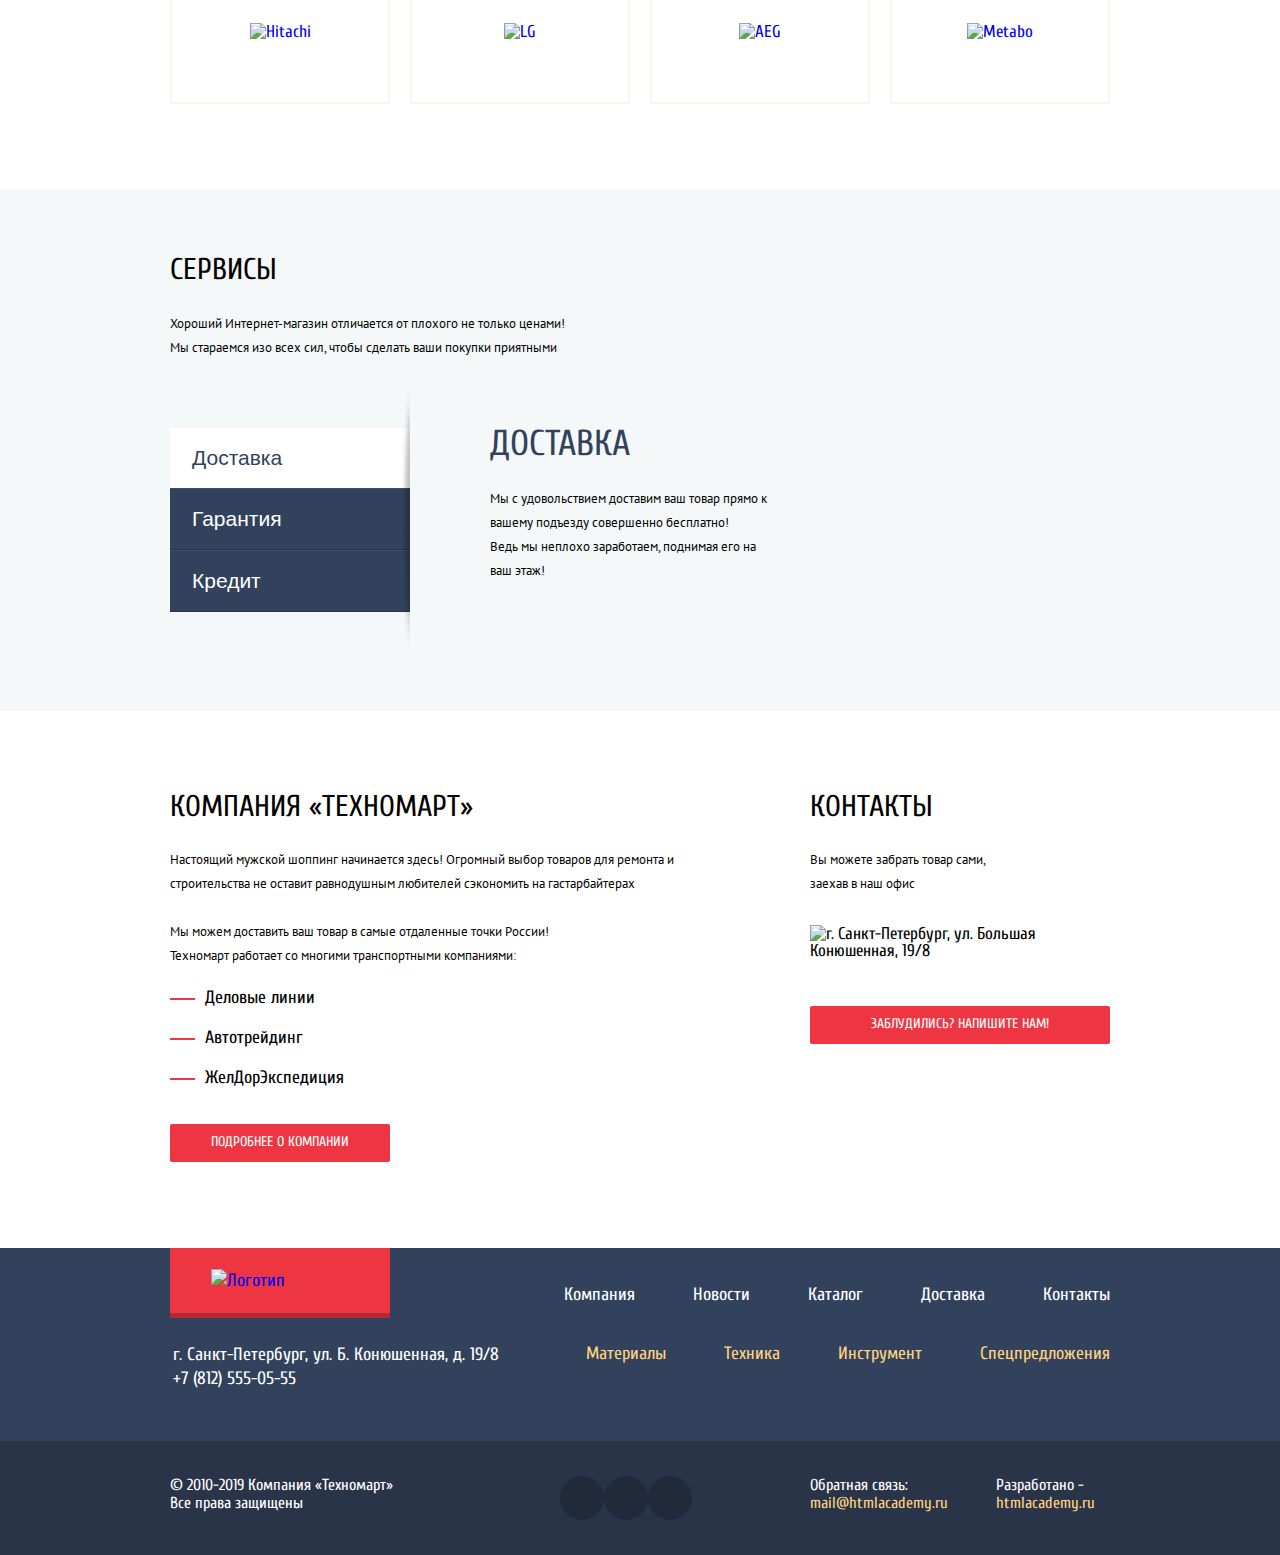
==== commit fb61f2f8: "доработал range и добавил простейшие скрипты" ====
--- a/index.html
+++ b/index.html
@@ -8,6 +8,7 @@
   <link href="https://fonts.googleapis.com/css?family=PT+Sans:400,700&display=swap&subset=cyrillic" rel="stylesheet">
   <link rel="stylesheet" href="css/normalize.css">
   <link rel="stylesheet" href="css/style.css">
+  <!-- <script src="js/script.js"></script> -->
 </head>
 
 <body>
@@ -34,7 +35,7 @@
           <p class="address">г. Санкт-Петербург, ул. Б. Конюшенная, д. 19/8</p>
         </div>
         <ul class="login-menu">
-          <li class="login-menu-item login-field"><a href="#">Войти</a></li>
+          <li class="login-menu-item login-field"><a class="login-field-link" href="login.html">Войти</a></li>
           <li class="login-menu-item reg-field"><a href="#">Регистрация</a></li>
         </ul>
       </div>
@@ -243,8 +244,8 @@
         <div class="company-contacts">
           <h3>Контакты</h3>
           <p>Вы можете забрать товар сами,<br> заехав в наш офис</p>
-          <a href="#"><img src="img/map.jpg" alt="г. Санкт-Петербург, ул. Большая Конюшенная, 19/8"></a>
-          <a href="#" class="red-btn">заблудились? напишите нам!</a>
+          <img class="map-popup" src="img/map.jpg" alt="г. Санкт-Петербург, ул. Большая Конюшенная, 19/8">
+          <a href="#" class="red-btn contact-btn">заблудились? напишите нам!</a>
         </div>
       </section>
     </div>
@@ -291,7 +292,7 @@
     </div>
   </footer>
   <!-- форма обратной связи -->
-  <section class="modal write-us">
+  <section class="modal support-modal">
     <h2 class="visually-hidden">Напишите нам</h2>
     <form class="feedback-form" action="https://echo.htmlacademy.ru" method="GET">
       <div class="inputs-container">
@@ -319,9 +320,62 @@
   <!-- всплывающее окно с картой -->
   <div class="section map-pop-up">
     <h2 class="visually-hidden">Мы находимся по адресу ул. Большая Конюшенная 19/2</h2>
-    <img src="/img/map-pop-up.jpg" alt="г. Санкт-Петербург, ул. Большая Конюшенная, 19/8">
+    <!-- <img src="/img/map-pop-up.jpg" alt="г. Санкт-Петербург, ул. Большая Конюшенная, 19/8"> -->
+    <iframe src="https://yandex.ru/map-widget/v1/-/CBF9nKAJWA" width="940" height="446" frameborder="0" allowfullscreen="false"></iframe>
     <button class="btn-close" type="button" aria-label="Закрыть форму"></button>
   </div>
+  <script>
+    var link = document.querySelector(".contact-btn");
+    var popup = document.querySelector(".support-modal");
+    var close = popup.querySelector(".btn-close");
+    var login = popup.querySelector("[name=login]");
+    var email = popup.querySelector("[name=email]");
+    var form = popup.querySelector(".feedback-form");
+
+    form.addEventListener("submit", function(evt) {
+      if (!login.value || !email.value) {
+        evt.preventDefault();
+        
+      }
+      evt.preventDefault();
+      console.log(login.value);
+      console.log(email.value);
+      console.log("submitting");
+    });
+
+    link.addEventListener("click", function (evt) {
+      evt.preventDefault();
+      popup.classList.add("modal-show");
+      login.focus();
+      console.log("btn is pressed");
+      console.log("login is focused");
+    });
+
+    close.addEventListener("click", function(evt) {
+      evt.preventDefault();
+      popup.classList.remove("modal-show");
+      console.log("modal is closed");
+    });
+
+    
+
+  </script>
+  <script>
+    var map = document.querySelector(".map-popup");
+    var mappopup = document.querySelector(".map-pop-up");
+    var closemap = mappopup.querySelector(".btn-close");
+
+    map.addEventListener("click", function (evt) {
+      evt.preventDefault();
+      mappopup.classList.add("modal-show");
+    });
+
+    closemap.addEventListener("click", function(evt) {
+      evt.preventDefault();
+      mappopup.classList.remove("modal-show");
+    });
+
+  </script>
 </body>
 
 </html>
--- a/css/style.css
+++ b/css/style.css
@@ -499,7 +499,7 @@
   text-transform: uppercase;
   color: rgba(0, 0, 0, .3);
 
-  margin: 20px 0 14px 0;
+  margin: 20px 0 13px 0;
   padding: 9px 0 9px 18px;
 
   background-color: #f7f3ec;
@@ -518,6 +518,95 @@
   font-family: "PT Sans", Roboto, sans-serif;
   text-transform: uppercase;
   font-weight: 700;
+}
+
+.filter-range {
+  width: 100%;
+
+  color: #000000;
+}
+
+.range-controls {
+  width: 100%;
+  padding: 39px 20px;
+  position: relative;
+  box-sizing: border-box;
+  margin-bottom: 9px;
+
+  background-color: #f7f3ec;
+}
+
+.scale {
+  height: 2px;
+  background-color: #D7DCDE;
+}
+
+.bar {
+  height: 2px;
+  background-color: #00CA74;
+  width: 80%;
+}
+
+.range-toggle {
+  width: 20px;
+  height: 20px;
+  position: absolute;
+  top: 30px;
+
+  background-color: #ABABAB;
+  box-shadow: inset 0 0 0 8px #ffffff;
+  border-radius: 50%;
+}
+
+.range-toggle-max  {
+  left: 150px;
+}
+
+.filter-range-title {
+  margin-bottom: 12px;
+  color: rgb(0, 0, 0);
+  font-size: 17px;
+  line-height: 30px;
+  font-family: "PT Sans", Roboto, sans-serif;
+  text-transform: uppercase;
+  font-weight: 700;
+}
+
+.price-controls {
+  position: relative;
+  display: flex;
+  justify-content: space-between;
+  margin-bottom: 25px;
+}
+
+.price-controls::after {
+  content: "";
+  position: absolute;
+
+  width: 10px;
+  height: 1px;
+
+  background: #000000;
+
+  top: 50%;
+  left: 47%;
+}
+
+.price-controls input {
+  width: 75px;
+  margin: 0;
+  padding: 10px;
+
+  background-color: #f7f3ec;
+  border: none;
+
+  text-align: center;
+  font-family: "PTSans", sans-serif;
+  font-size: 17px;
+  color: #000000;
+  text-align: center;
+  line-height: 18px;
+  font-weight: 200;
 }
 
 .slider-wrapper {
@@ -1401,8 +1490,7 @@
 .footer-nav-item {
   list-style: none;
   margin-top: 35px;
-  /* margin-left: 25px; */
-  margin-right: 59px;
+  margin-right: 58px;
 }
 
 .footer-nav-item:nth-of-type(5) {
@@ -1557,7 +1645,7 @@
 }
 
 .cart-added {
-  top: 43vh;
+  top: 10vh;
   left: 50%;
 
   width: 620px;
@@ -1613,9 +1701,9 @@
   cursor: pointer;
 }
 
-/* modal write-us */
-
-.write-us {
+/* modal support-modal */
+
+.support-modal {
   top: 20vh;
   left: 50%;
 
@@ -1686,6 +1774,10 @@
 
 /* modal map-pop-up */
 
+.map-popup {
+  cursor: pointer;
+}
+
 .map-pop-up {
   display: none;
   width: 940px;
@@ -1693,8 +1785,18 @@
   position: fixed;
   bottom: 365px;
   left: 50%;
+  box-shadow: 0 0 14px 1px rgba(47, 42, 43, .5);
+}
+
+.map-pop-up .btn-close {
+  right: -30px;
+  top: 5px;
 }
 
 .map-pop-up img {
   box-shadow: 0 0 14px 1px rgba(47, 42, 43, .5);
 }
+
+.modal-show {
+  display: block;
+}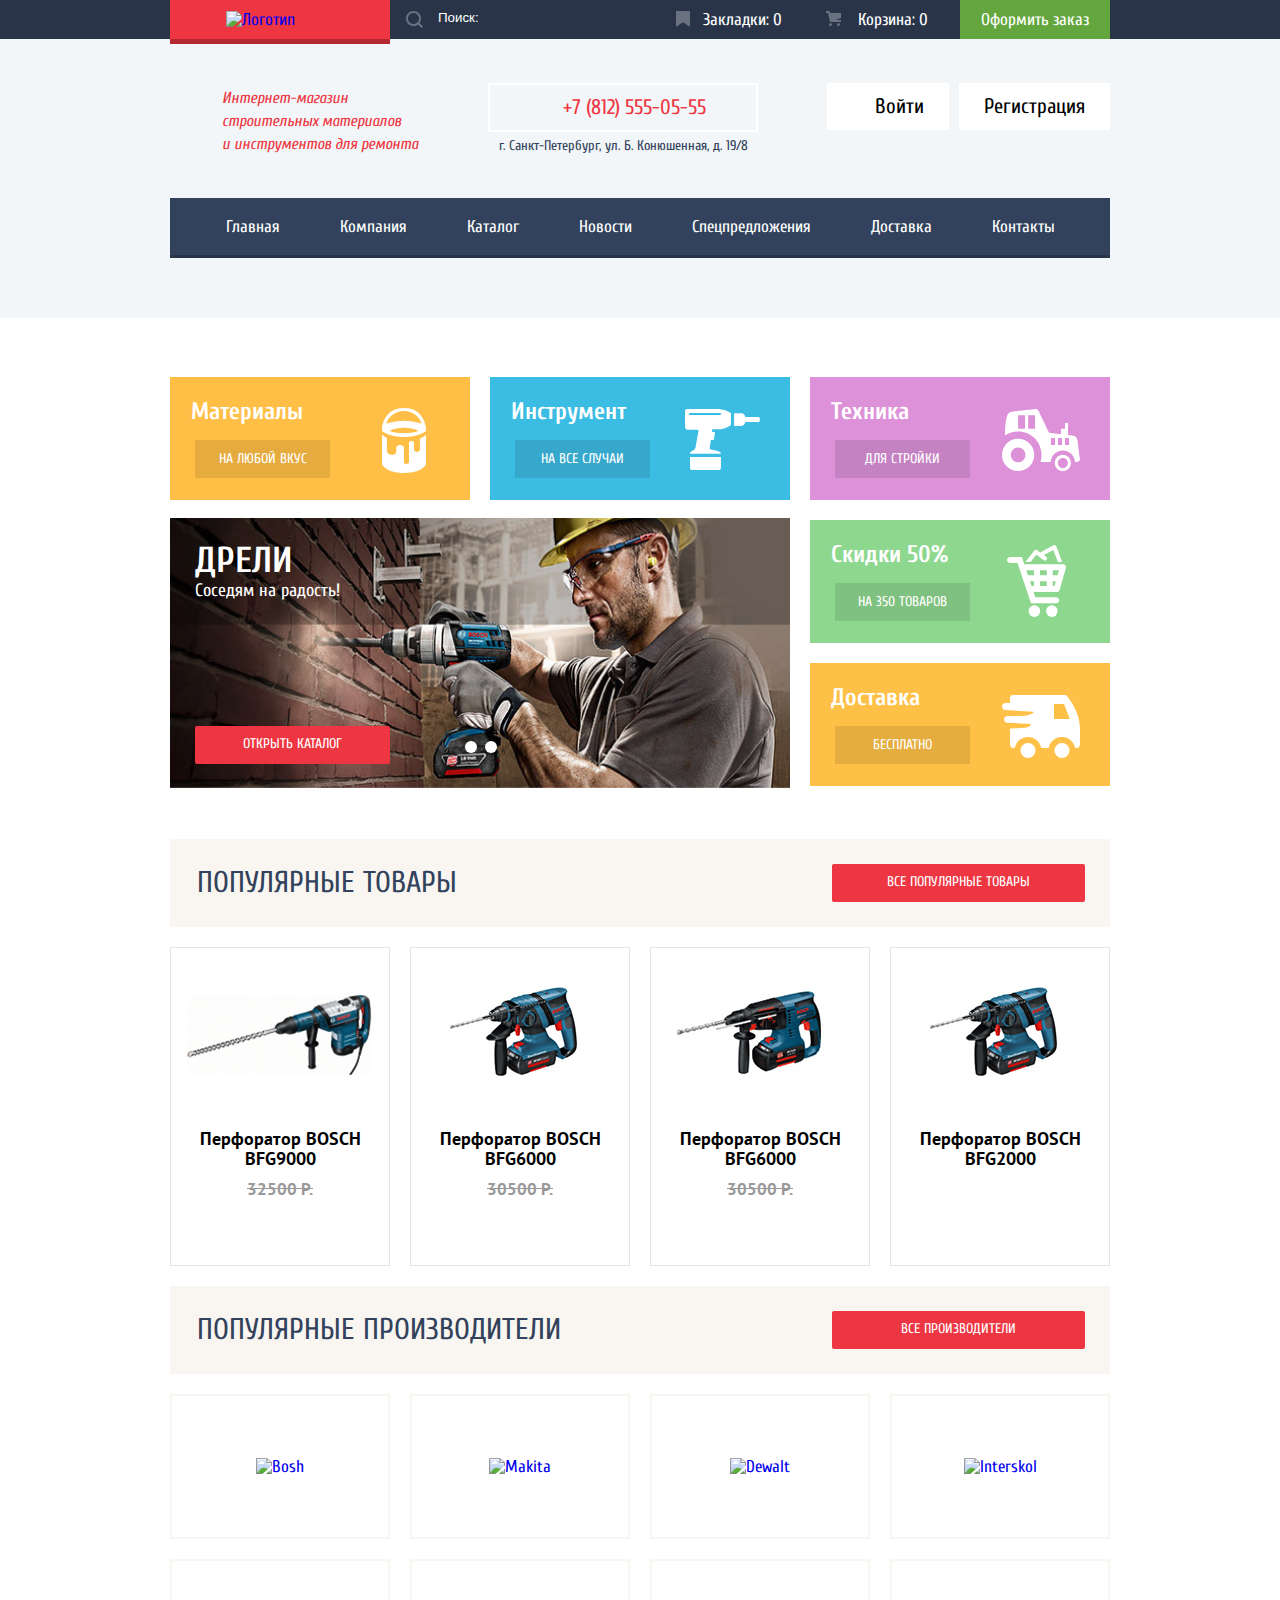
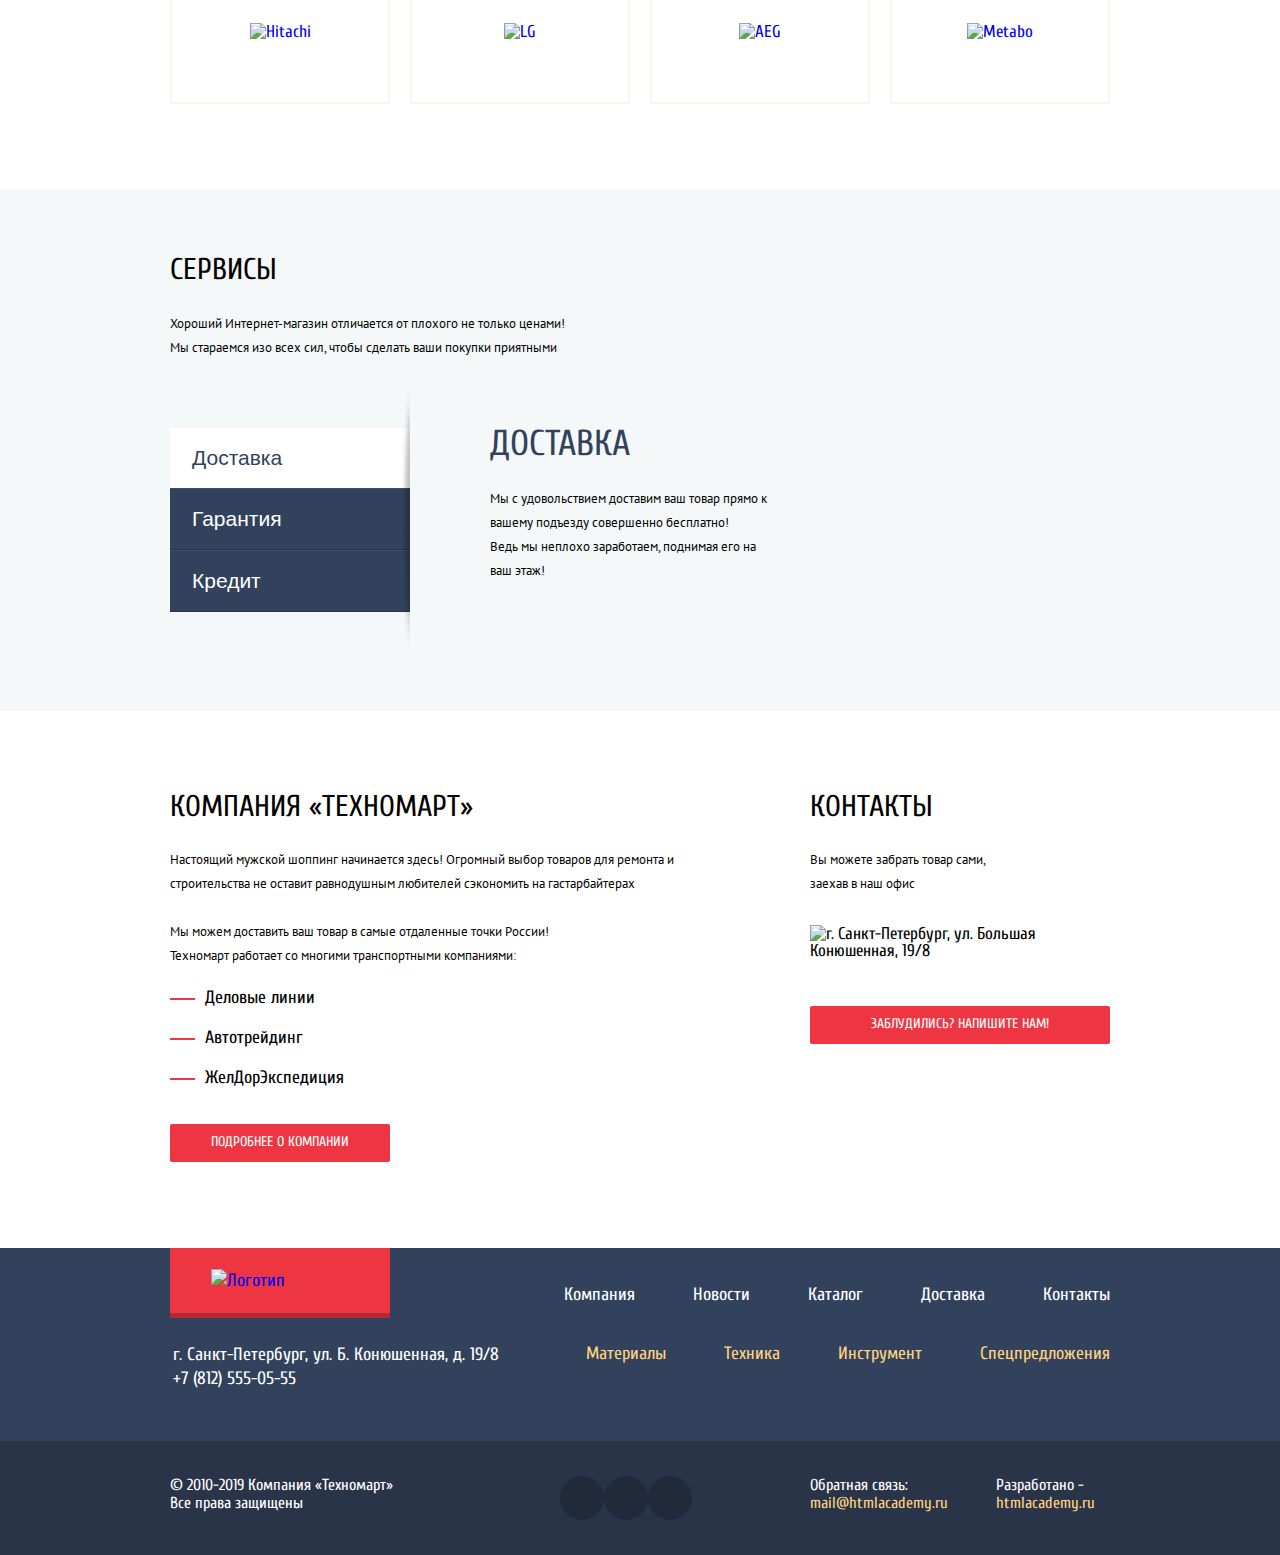
==== commit d15a4120: "убрал псевдоэлементы из слайдера" ====
--- a/index.html
+++ b/index.html
@@ -87,11 +87,28 @@
               бесплатно
             </a>
           </li>
-          <li class="ad-card">
+          <li class="ad-card slider-one slider-display-index">
             <div class="ad-card-slogan">
               <h4>Дрели</h4>
               <p>Соседям на радость!</p>
             </div>
+            <button class="slider-btn slider-left"></button>
+            <button class="slider-btn slider-right"></button>
+            <div class="slider-indicator indicator-one"></div>
+            <div class="slider-indicator indicator-two"></div>
+            <a class="red-btn ad-btn" href="#">
+              открыть каталог
+            </a>
+          </li>
+          <li class="ad-card slider-two">
+            <div class="ad-card-slogan">
+              <h4>Перфораторы</h4>
+              <p>Настоящие мужские игрушки</p>
+            </div>
+            <button class="slider-btn slider-left"></button>
+            <button class="slider-btn slider-right"></button>
+            <div class="slider-indicator indicator-one"></div>
+            <div class="slider-indicator indicator-two"></div>
             <a class="red-btn ad-btn" href="#">
               открыть каталог
             </a>
@@ -318,10 +335,10 @@
   </section>
   <!-- закончил форму -->
   <!-- всплывающее окно с картой -->
-  <div class="section map-pop-up">
+  <div class="map-pop-up">
     <h2 class="visually-hidden">Мы находимся по адресу ул. Большая Конюшенная 19/2</h2>
     <!-- <img src="/img/map-pop-up.jpg" alt="г. Санкт-Петербург, ул. Большая Конюшенная, 19/8"> -->
-    <iframe src="https://yandex.ru/map-widget/v1/-/CBF9nKAJWA" width="940" height="446" frameborder="0" allowfullscreen="false"></iframe>
+    <!-- <iframe src="https://yandex.ru/map-widget/v1/-/CBF9nKAJWA" width="940" height="440" frameborder="0" allowfullscreen="false"></iframe> -->
     <button class="btn-close" type="button" aria-label="Закрыть форму"></button>
   </div>
   <script>
--- a/css/style.css
+++ b/css/style.css
@@ -1080,30 +1080,31 @@
   left: 0;
   width: 620px;
   background-image: url(../img/ad-card1.jpg);
-}
-
-.ad-card::before {
-  margin-top: -20px;
-  content: "";
+  background-repeat: no-repeat;
+  background-size: cover;
+}
+
+.slider-btn {
   width: 22px;
   height: 40px;
-  background-image: url(../img/icon-left.svg);
   position: absolute;
+  cursor: pointer;
+  border: none;
+  background-color: transparent;
+}
+
+.slider-left {
+  margin-top: -20px;
+  background-image: url(../img/icon-left.svg); 
   top: 50%;
   left: 25px;
-  cursor: pointer;
-}
-
-.ad-card::after {
+}
+
+.slider-right {
   margin-top: -20px;
-  content: "";
-  width: 22px;
-  height: 40px;
   background-image: url(../img/icon-right.svg);
-  position: absolute;
   top: 50%;
   right: 22px;
-  cursor: pointer;
 }
 
 .ad-card-slogan {
@@ -1136,42 +1137,41 @@
 
 }
 
-.ad-btn::before {
-  content: "";
-  width: 10px;
-  height: 10px;
+.slider-indicator {
   position: absolute;
+  width: 12px;
+  height: 12px;
   background-color: #ffffff;
   border-radius: 50%;
+  cursor: pointer;
+  border: none;
+}
+
+.indicator-one {
   left: 295px;
   bottom: 35px;
-  cursor: pointer;
-}
-
-.ad-btn::before {
-  content: "";
-  width: 10px;
-  height: 10px;
-  position: absolute;
+  
+}
+
+.indicator-two {
+  left: 315px;
+  bottom: 35px;
+}
+
+.indicator-current {
   background-color: #ee3643;
-  box-shadow: inset 0 0 0 2px #ffffff;
-  border-radius: 50%;
-  left: 295px;
-  bottom: 35px;
-  cursor: pointer;
-}
-
-.ad-btn::after {
-  content: "";
-  width: 10px;
-  height: 10px;
-  position: absolute;
-  background-color: #ffffff;
-  border-radius: 50%;
-  right: 295px;
-  bottom: 35px;
-  cursor: pointer;
-}
+  box-shadow: inset 0 0 0 3px #ffffff;
+}
+
+.slider-two {
+  background-image: url(../img/ad-card2.jpg);
+}
+
+.slider-display-index {
+  z-index: 1;
+}
+
+
 
 /* section best-sellers */
 
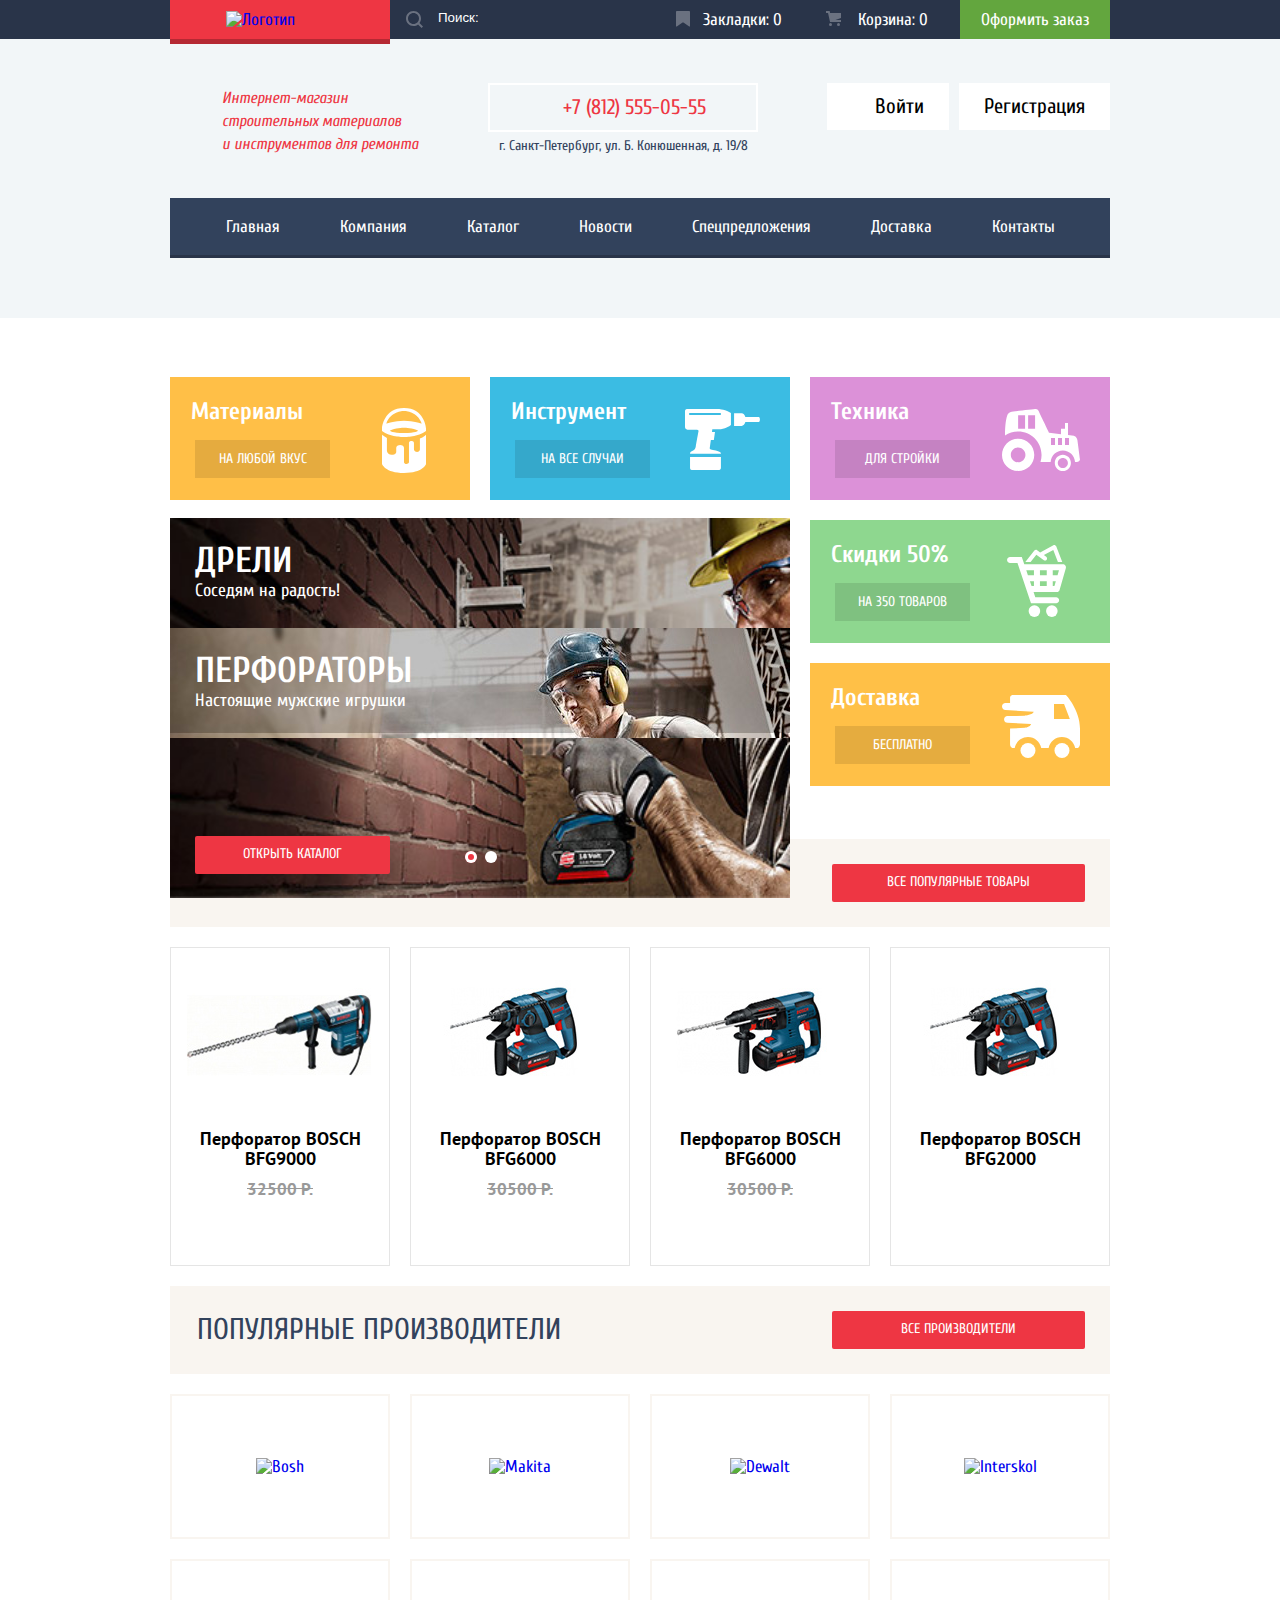
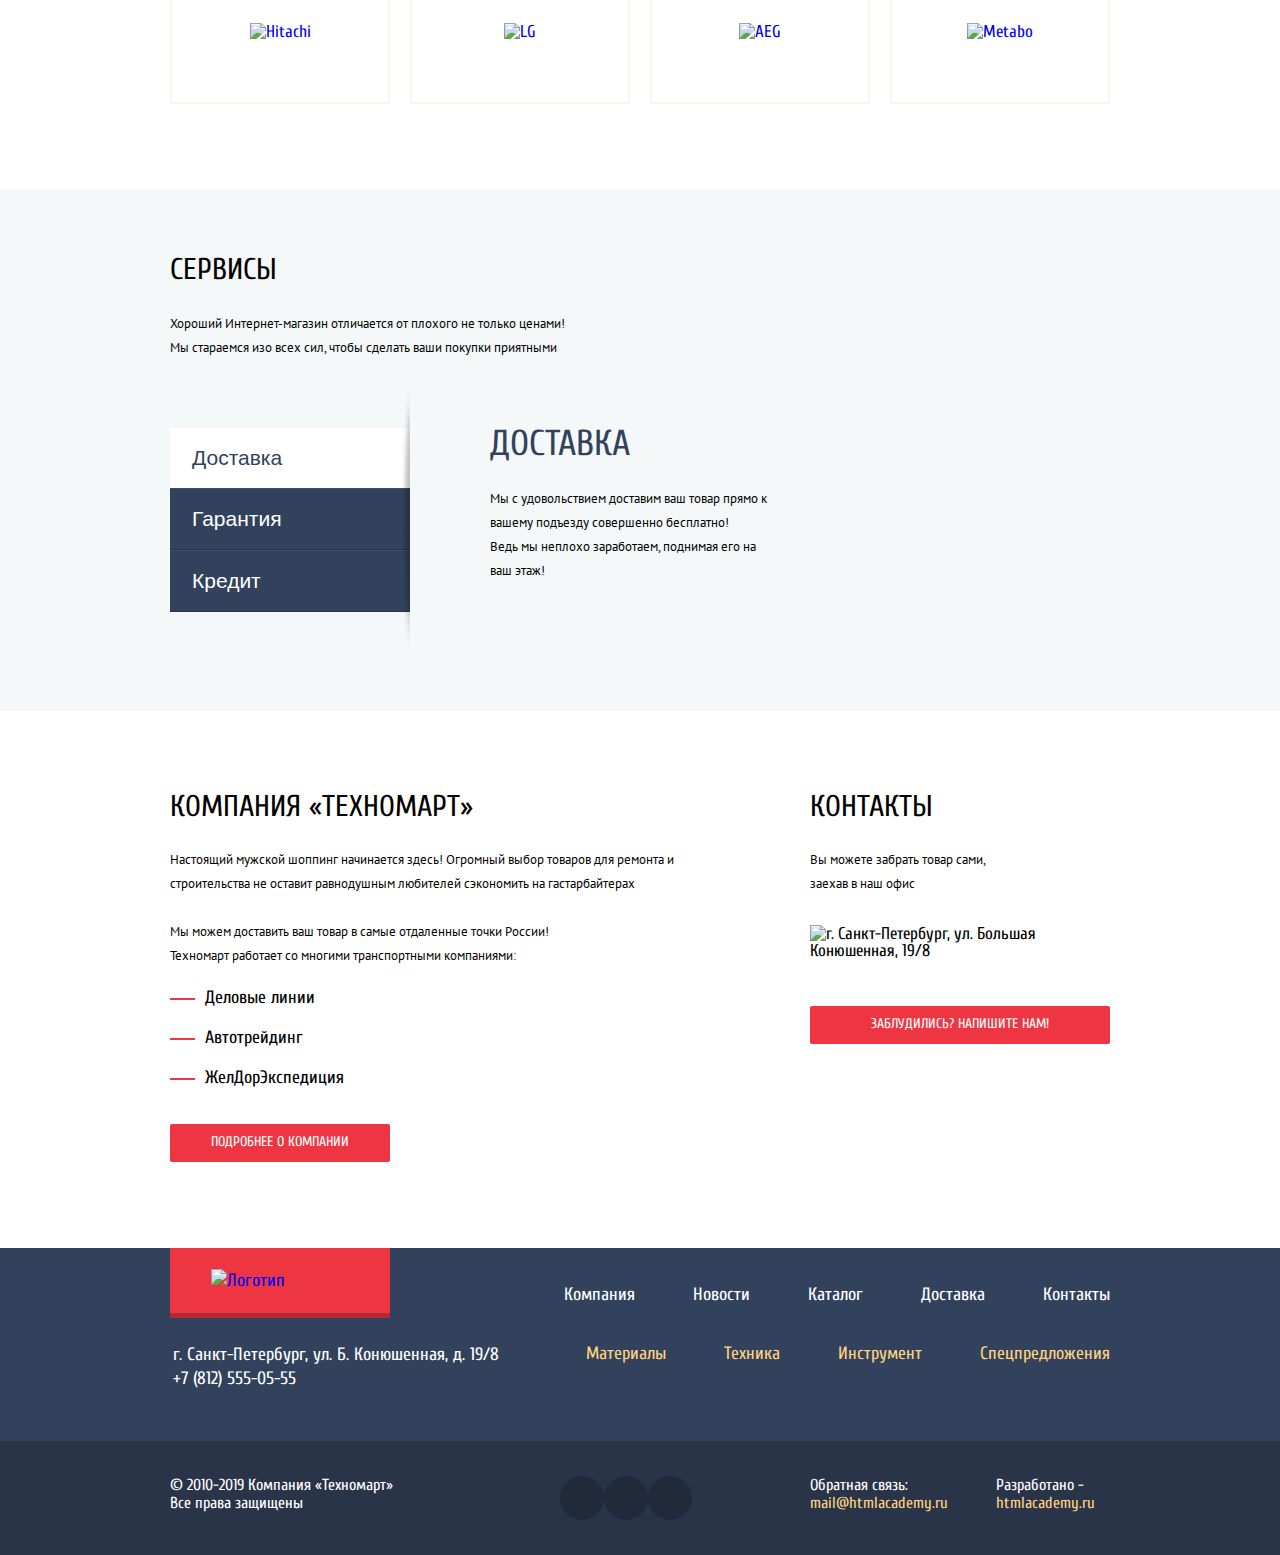
==== commit 9c6ec406: "закончил с модалками" ====
--- a/index.html
+++ b/index.html
@@ -8,7 +8,6 @@
   <link href="https://fonts.googleapis.com/css?family=PT+Sans:400,700&display=swap&subset=cyrillic" rel="stylesheet">
   <link rel="stylesheet" href="css/normalize.css">
   <link rel="stylesheet" href="css/style.css">
-  <!-- <script src="js/script.js"></script> -->
 </head>
 
 <body>
@@ -87,27 +86,22 @@
               бесплатно
             </a>
           </li>
-          <li class="ad-card slider-one slider-display-index">
-            <div class="ad-card-slogan">
-              <h4>Дрели</h4>
-              <p>Соседям на радость!</p>
+          <li class="ad-card">
+            <div class="slider slider-one slider-current">
+              <div class="ad-card-slogan">
+                <h4>Дрели</h4>
+                <p>Соседям на радость!</p>
+              </div>
+            </div>
+            <div class="slider slider-two">
+              <div class="ad-card-slogan">
+                <h4>Перфораторы</h4>
+                <p>Настоящие мужские игрушки</p>
+              </div>
             </div>
             <button class="slider-btn slider-left"></button>
             <button class="slider-btn slider-right"></button>
-            <div class="slider-indicator indicator-one"></div>
-            <div class="slider-indicator indicator-two"></div>
-            <a class="red-btn ad-btn" href="#">
-              открыть каталог
-            </a>
-          </li>
-          <li class="ad-card slider-two">
-            <div class="ad-card-slogan">
-              <h4>Перфораторы</h4>
-              <p>Настоящие мужские игрушки</p>
-            </div>
-            <button class="slider-btn slider-left"></button>
-            <button class="slider-btn slider-right"></button>
-            <div class="slider-indicator indicator-one"></div>
+            <div class="slider-indicator indicator-one indicator-current"></div>
             <div class="slider-indicator indicator-two"></div>
             <a class="red-btn ad-btn" href="#">
               открыть каталог
@@ -308,7 +302,6 @@
       </div>
     </div>
   </footer>
-  <!-- форма обратной связи -->
   <section class="modal support-modal">
     <h2 class="visually-hidden">Напишите нам</h2>
     <form class="feedback-form" action="https://echo.htmlacademy.ru" method="GET">
@@ -333,12 +326,9 @@
     </form>
     <button class="btn-close" type="button" aria-label="Закрыть форму"></button>
   </section>
-  <!-- закончил форму -->
-  <!-- всплывающее окно с картой -->
   <div class="map-pop-up">
     <h2 class="visually-hidden">Мы находимся по адресу ул. Большая Конюшенная 19/2</h2>
-    <!-- <img src="/img/map-pop-up.jpg" alt="г. Санкт-Петербург, ул. Большая Конюшенная, 19/8"> -->
-    <!-- <iframe src="https://yandex.ru/map-widget/v1/-/CBF9nKAJWA" width="940" height="440" frameborder="0" allowfullscreen="false"></iframe> -->
+    <iframe src="https://www.google.com/maps/embed?pb=!1m18!1m12!1m3!1d1998.598942412404!2d30.320894616175902!3d59.93879686904783!2m3!1f0!2f0!3f0!3m2!1i1024!2i768!4f13.1!3m3!1m2!1s0x4696310fca5ba729%3A0xea9c53d4493c879f!2z0JHQvtC70YzRiNCw0Y8g0JrQvtC90Y7RiNC10L3QvdCw0Y8g0YPQuy4sIDE5LCDQodCw0L3QutGCLdCf0LXRgtC10YDQsdGD0YDQsywg0KDQvtGB0YHQuNGPLCAxOTExODY!5e0!3m2!1sru!2sua!4v1560140677539!5m2!1sru!2sua" width="940" height="440" frameborder="0" style="border:0" allowfullscreen></iframe>
     <button class="btn-close" type="button" aria-label="Закрыть форму"></button>
   </div>
   <script>
@@ -349,10 +339,10 @@
     var email = popup.querySelector("[name=email]");
     var form = popup.querySelector(".feedback-form");
 
-    form.addEventListener("submit", function(evt) {
+    form.addEventListener("submit", function (evt) {
       if (!login.value || !email.value) {
         evt.preventDefault();
-        
+
       }
       evt.preventDefault();
       console.log(login.value);
@@ -368,13 +358,11 @@
       console.log("login is focused");
     });
 
-    close.addEventListener("click", function(evt) {
+    close.addEventListener("click", function (evt) {
       evt.preventDefault();
       popup.classList.remove("modal-show");
       console.log("modal is closed");
     });
-
-    
 
   </script>
   <script>
@@ -387,12 +375,45 @@
       mappopup.classList.add("modal-show");
     });
 
-    closemap.addEventListener("click", function(evt) {
+    closemap.addEventListener("click", function (evt) {
       evt.preventDefault();
       mappopup.classList.remove("modal-show");
     });
 
   </script>
+  <script>
+    var sliders = document.querySelectorAll(".slider");
+    var arrows = document.querySelectorAll(".slider-btn");
+    var toggles = document.querySelectorAll(".slider-indicator");
+
+    toggles.forEach(function (el, index) {
+      el.addEventListener("click", function () {
+        sliders.forEach(function (el, index) {
+          if (sliders[index].classList.contains("slider-current")) {
+            sliders[index].classList.remove("slider-current");
+            toggles[index].classList.remove("indicator-current");
+          }
+        })
+
+        sliders[index].classList.add("slider-current");
+        toggles[index].classList.add("indicator-current");
+      })
+
+      arrows.forEach(function (el, index) {
+        el.addEventListener("click", function () {
+          sliders.forEach(function (el, index) {
+            if (sliders[index].classList.contains("slider-current")) {
+              sliders[index].classList.remove("slider-current");
+              toggles[index].classList.remove("indicator-current");
+            }
+          })
+          sliders[index].classList.add("slider-current");
+          toggles[index].classList.add("indicator-current");
+        })
+      })
+    })
+
+  </script>
 </body>
 
 </html>
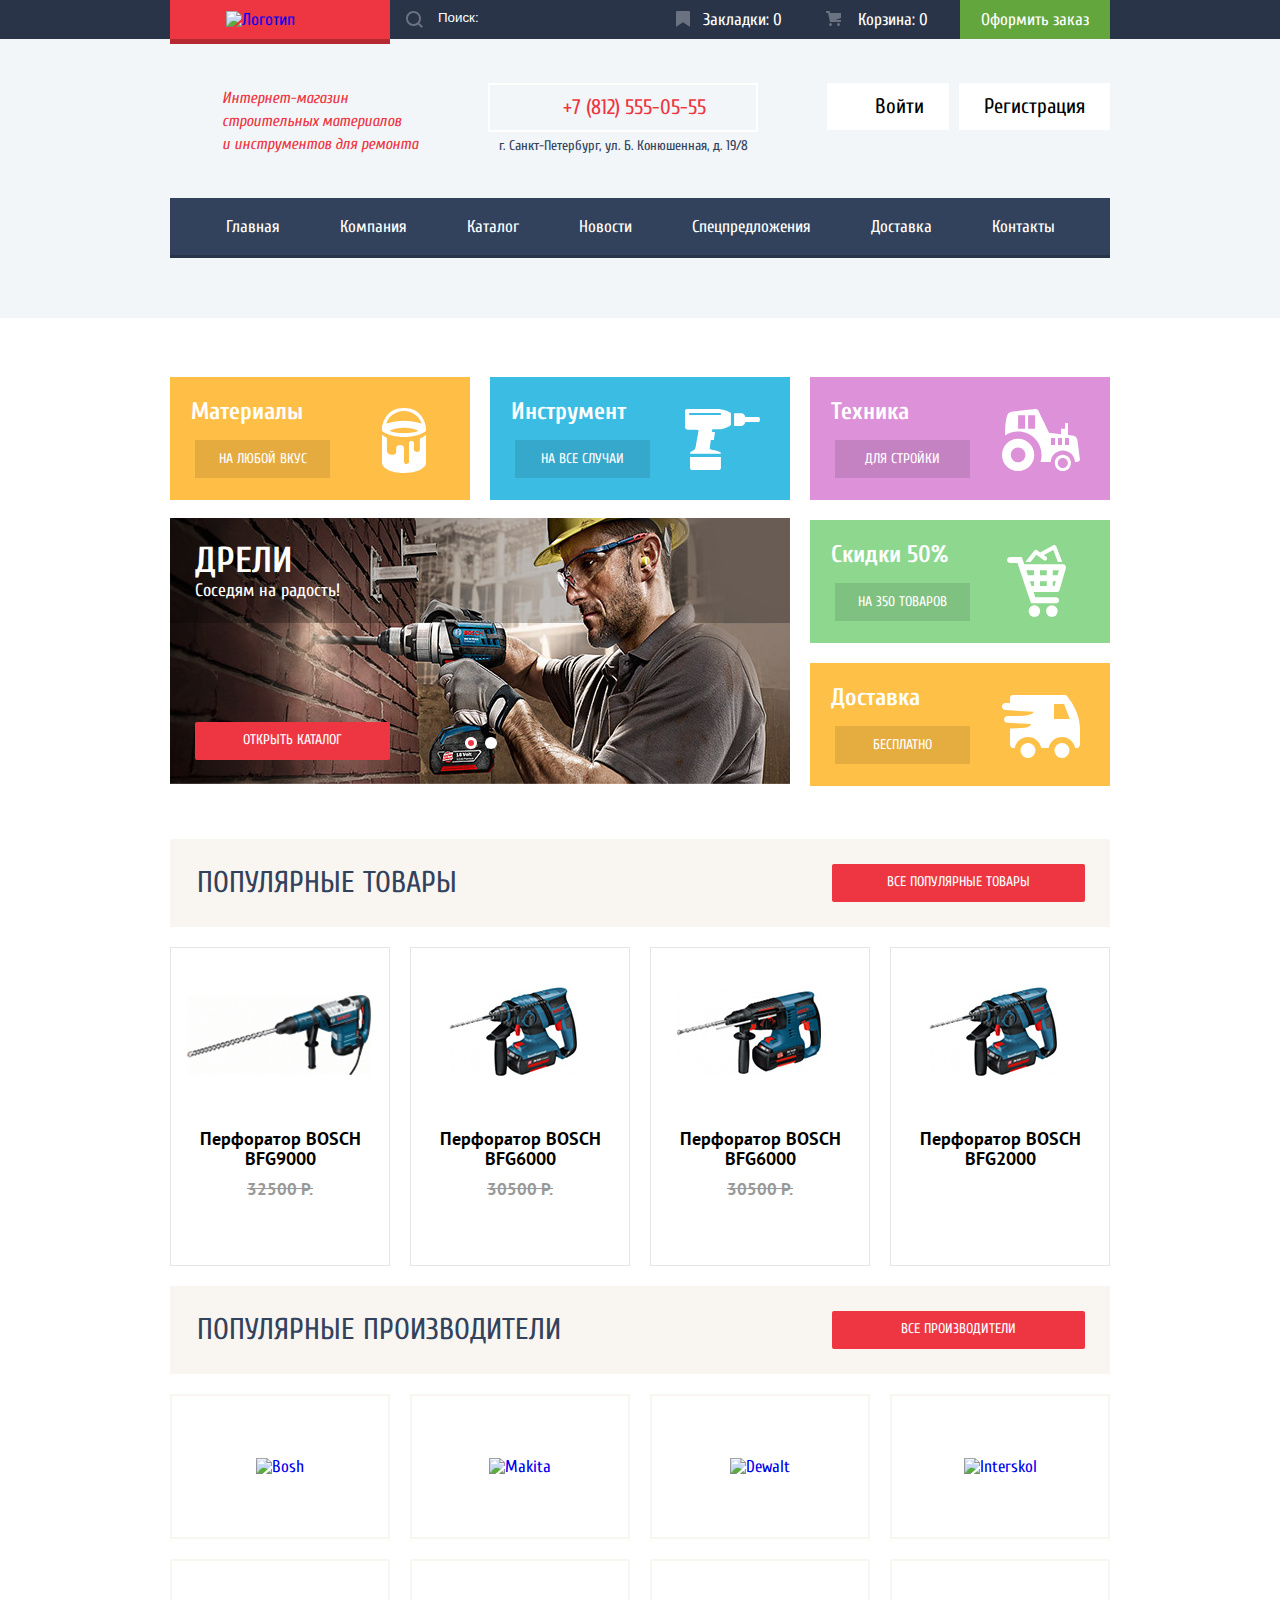
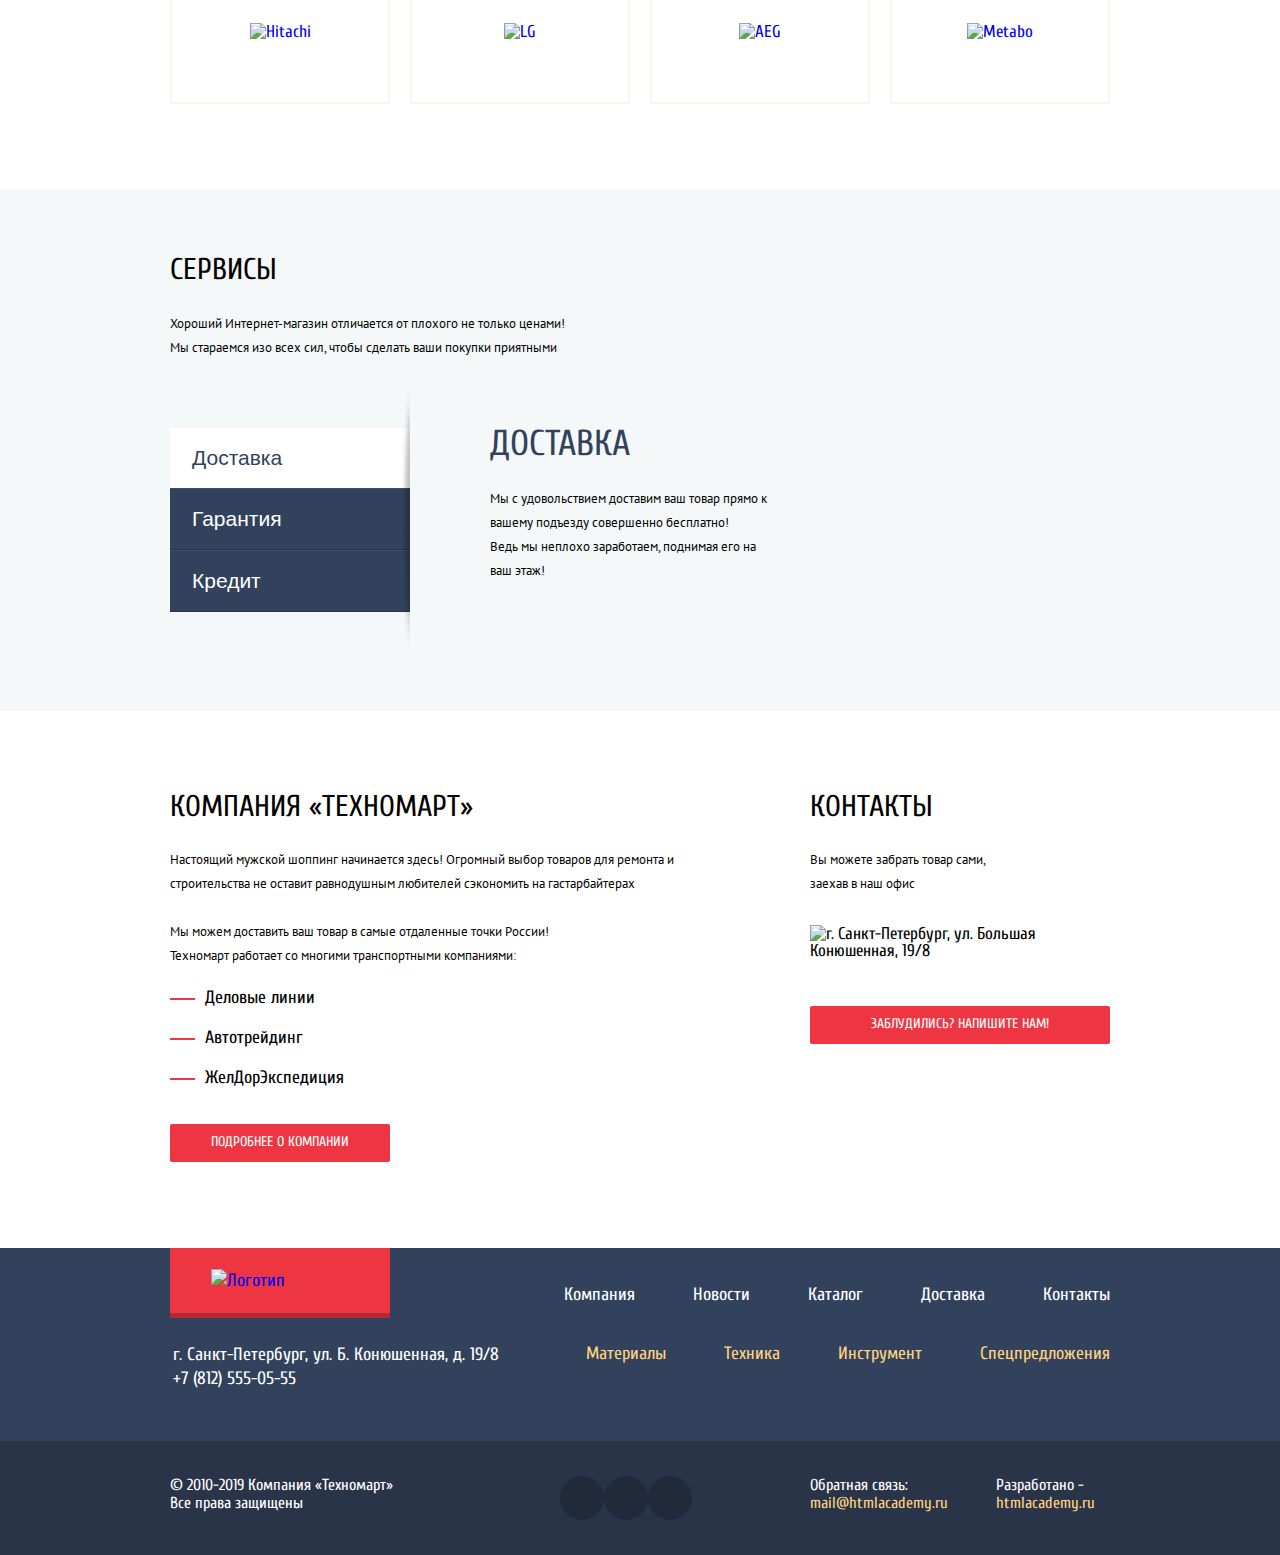
==== commit 698923f3: "ошибки валидатора v3" ====
--- a/index.html
+++ b/index.html
@@ -14,7 +14,7 @@
   <header class="site-header">
     <div class="content-container flex-wrapper">
       <a class="main-logo" href="index.html" aria-label="Переход на главную страницу Техномарта">
-        <img class="logo-img" src="img/logo-technomart.svg" width="108px" height="18px" alt="Логотип Техномарт"></a>
+        <img class="logo-img" src="img/logo-technomart.svg" width="108" height="18" alt="Логотип Техномарт"></a>
       <form class="site-search-form" action="https://echo.htmlacademy.ru" method="get">
         <input class="site-search" type="search" name="site-search" placeholder="Поиск:"
           aria-label="Поиск по сайту Техномарт">
@@ -265,7 +265,7 @@
     <div class="footer-container content-container">
       <div class="address-wrapper">
         <a class="main-logo" href="#" aria-label="Переход на главную страницу Техномарта"><img class='logo-img'
-            width="138px" height="23px" src="img/logo-technomart.svg" alt="Логотип Техномарт"></a>
+            width="138" height="23" src="img/logo-technomart.svg" alt="Логотип Техномарт"></a>
         <p>г. Санкт-Петербург, ул. Б. Конюшенная, д. 19/8 <br>+7 (812) 555-05-55</p>
       </div>
       <ul class="footer-nav-list">
@@ -328,92 +328,10 @@
   </section>
   <div class="map-pop-up">
     <h2 class="visually-hidden">Мы находимся по адресу ул. Большая Конюшенная 19/2</h2>
-    <iframe src="https://www.google.com/maps/embed?pb=!1m18!1m12!1m3!1d1998.598942412404!2d30.320894616175902!3d59.93879686904783!2m3!1f0!2f0!3f0!3m2!1i1024!2i768!4f13.1!3m3!1m2!1s0x4696310fca5ba729%3A0xea9c53d4493c879f!2z0JHQvtC70YzRiNCw0Y8g0JrQvtC90Y7RiNC10L3QvdCw0Y8g0YPQuy4sIDE5LCDQodCw0L3QutGCLdCf0LXRgtC10YDQsdGD0YDQsywg0KDQvtGB0YHQuNGPLCAxOTExODY!5e0!3m2!1sru!2sua!4v1560140677539!5m2!1sru!2sua" width="940" height="440" frameborder="0" style="border:0" allowfullscreen></iframe>
+    <iframe src="https://www.google.com/maps/embed?pb=!1m18!1m12!1m3!1d1998.598942412404!2d30.320894616175902!3d59.93879686904783!2m3!1f0!2f0!3f0!3m2!1i1024!2i768!4f13.1!3m3!1m2!1s0x4696310fca5ba729%3A0xea9c53d4493c879f!2z0JHQvtC70YzRiNCw0Y8g0JrQvtC90Y7RiNC10L3QvdCw0Y8g0YPQuy4sIDE5LCDQodCw0L3QutGCLdCf0LXRgtC10YDQsdGD0YDQsywg0KDQvtGB0YHQuNGPLCAxOTExODY!5e0!3m2!1sru!2sua!4v1560140677539!5m2!1sru!2sua" width="940" height="440" allowfullscreen></iframe>
     <button class="btn-close" type="button" aria-label="Закрыть форму"></button>
   </div>
-  <script>
-    var link = document.querySelector(".contact-btn");
-    var popup = document.querySelector(".support-modal");
-    var close = popup.querySelector(".btn-close");
-    var login = popup.querySelector("[name=login]");
-    var email = popup.querySelector("[name=email]");
-    var form = popup.querySelector(".feedback-form");
-
-    form.addEventListener("submit", function (evt) {
-      if (!login.value || !email.value) {
-        evt.preventDefault();
-
-      }
-      evt.preventDefault();
-      console.log(login.value);
-      console.log(email.value);
-      console.log("submitting");
-    });
-
-    link.addEventListener("click", function (evt) {
-      evt.preventDefault();
-      popup.classList.add("modal-show");
-      login.focus();
-      console.log("btn is pressed");
-      console.log("login is focused");
-    });
-
-    close.addEventListener("click", function (evt) {
-      evt.preventDefault();
-      popup.classList.remove("modal-show");
-      console.log("modal is closed");
-    });
-
-  </script>
-  <script>
-    var map = document.querySelector(".map-popup");
-    var mappopup = document.querySelector(".map-pop-up");
-    var closemap = mappopup.querySelector(".btn-close");
-
-    map.addEventListener("click", function (evt) {
-      evt.preventDefault();
-      mappopup.classList.add("modal-show");
-    });
-
-    closemap.addEventListener("click", function (evt) {
-      evt.preventDefault();
-      mappopup.classList.remove("modal-show");
-    });
-
-  </script>
-  <script>
-    var sliders = document.querySelectorAll(".slider");
-    var arrows = document.querySelectorAll(".slider-btn");
-    var toggles = document.querySelectorAll(".slider-indicator");
-
-    toggles.forEach(function (el, index) {
-      el.addEventListener("click", function () {
-        sliders.forEach(function (el, index) {
-          if (sliders[index].classList.contains("slider-current")) {
-            sliders[index].classList.remove("slider-current");
-            toggles[index].classList.remove("indicator-current");
-          }
-        })
-
-        sliders[index].classList.add("slider-current");
-        toggles[index].classList.add("indicator-current");
-      })
-
-      arrows.forEach(function (el, index) {
-        el.addEventListener("click", function () {
-          sliders.forEach(function (el, index) {
-            if (sliders[index].classList.contains("slider-current")) {
-              sliders[index].classList.remove("slider-current");
-              toggles[index].classList.remove("indicator-current");
-            }
-          })
-          sliders[index].classList.add("slider-current");
-          toggles[index].classList.add("indicator-current");
-        })
-      })
-    })
-
-  </script>
+  <script src="js/script.js"></script>
 </body>
 
 </html>
--- a/css/style.css
+++ b/css/style.css
@@ -1079,9 +1079,6 @@
   top: 141px;
   left: 0;
   width: 620px;
-  background-image: url(../img/ad-card1.jpg);
-  background-repeat: no-repeat;
-  background-size: cover;
 }
 
 .slider-btn {
@@ -1091,6 +1088,7 @@
   cursor: pointer;
   border: none;
   background-color: transparent;
+  z-index: 5;
 }
 
 .slider-left {
@@ -1131,10 +1129,11 @@
 }
 
 .ad-card .ad-btn {
-  margin: 98px 25px 24px 25px;
+  margin: 204px 25px 24px 25px;
   min-width: 195px;
   box-sizing: border-box;
-
+  position: relative;
+  z-index: 5;
 }
 
 .slider-indicator {
@@ -1145,6 +1144,7 @@
   border-radius: 50%;
   cursor: pointer;
   border: none;
+  z-index: 5;
 }
 
 .indicator-one {
@@ -1163,11 +1163,22 @@
   box-shadow: inset 0 0 0 3px #ffffff;
 }
 
+.slider {
+  width: 100%;
+  position: absolute;
+  padding-bottom: 156px;
+}
+
+.slider-one {
+  background-image: url(../img/ad-card1.jpg);
+
+}
+
 .slider-two {
   background-image: url(../img/ad-card2.jpg);
 }
 
-.slider-display-index {
+.slider-current {
   z-index: 1;
 }
 
@@ -1799,4 +1810,4 @@
 
 .modal-show {
   display: block;
-}+}
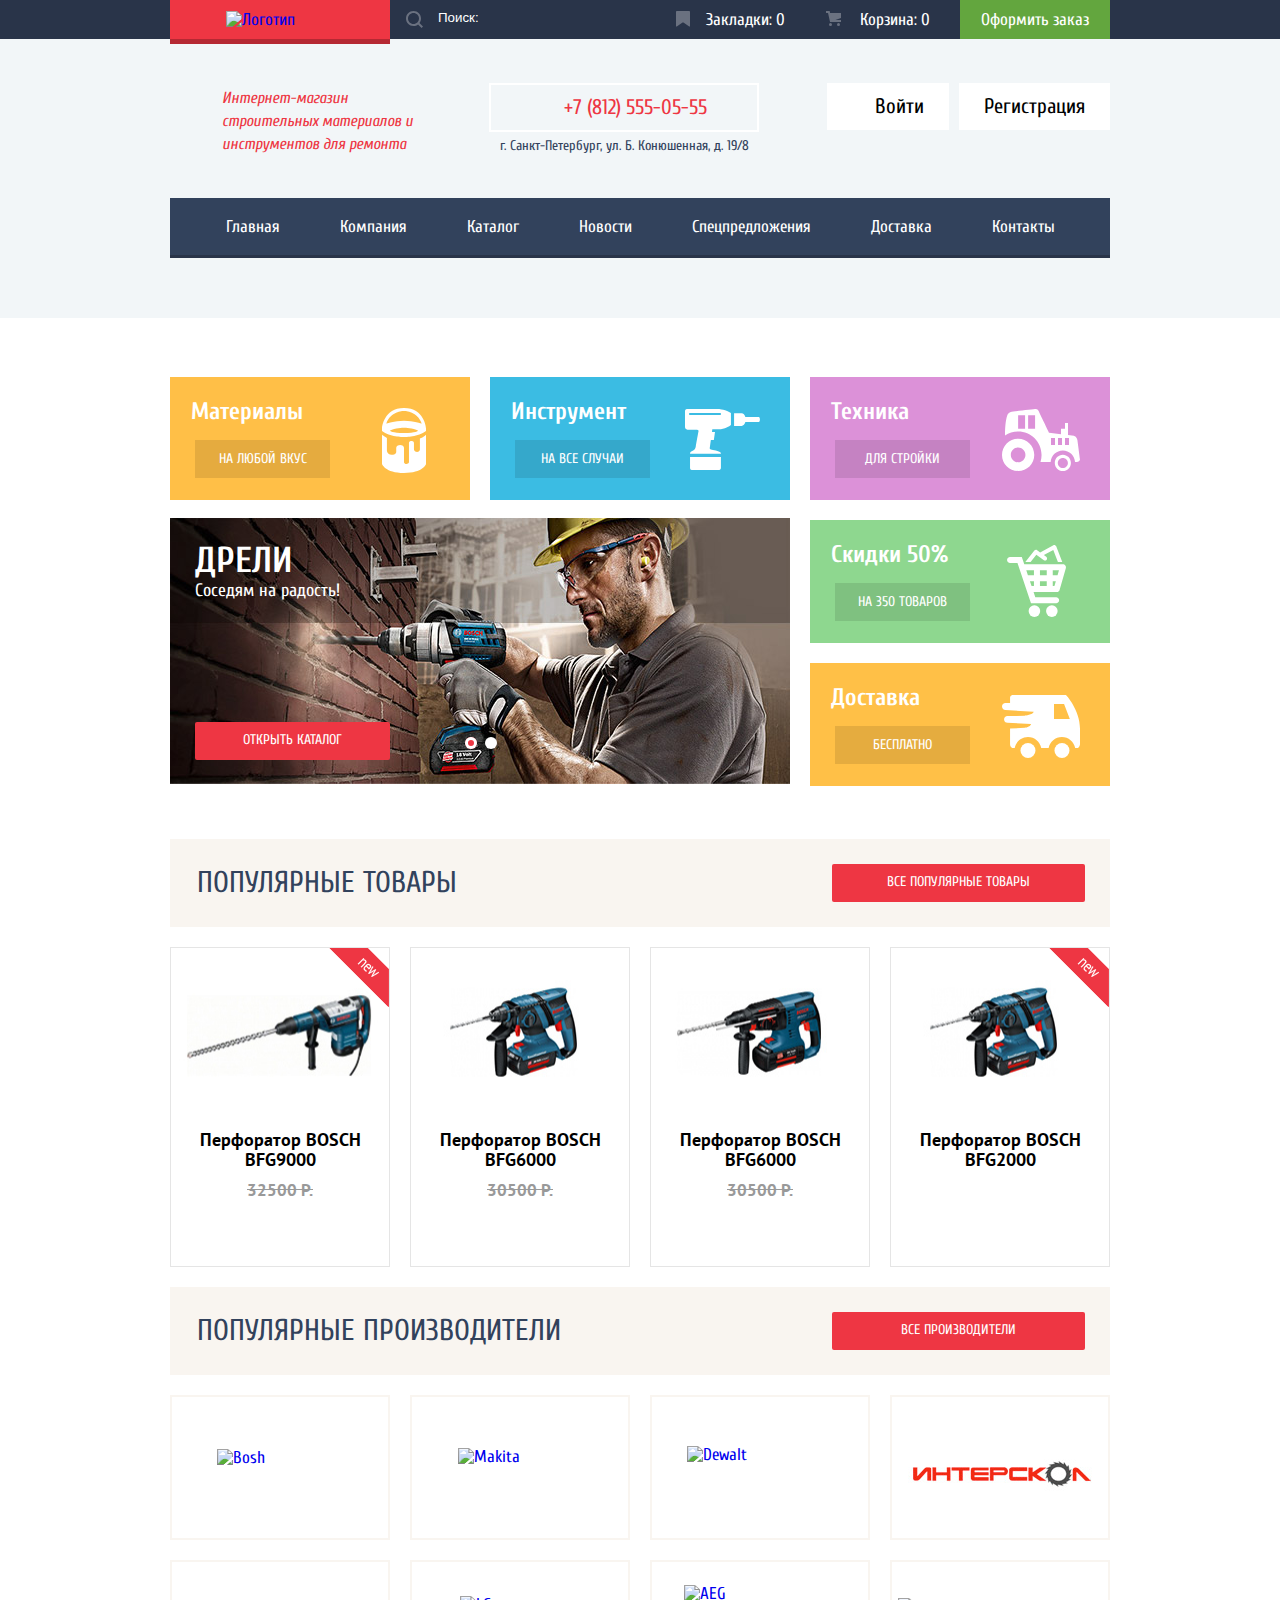
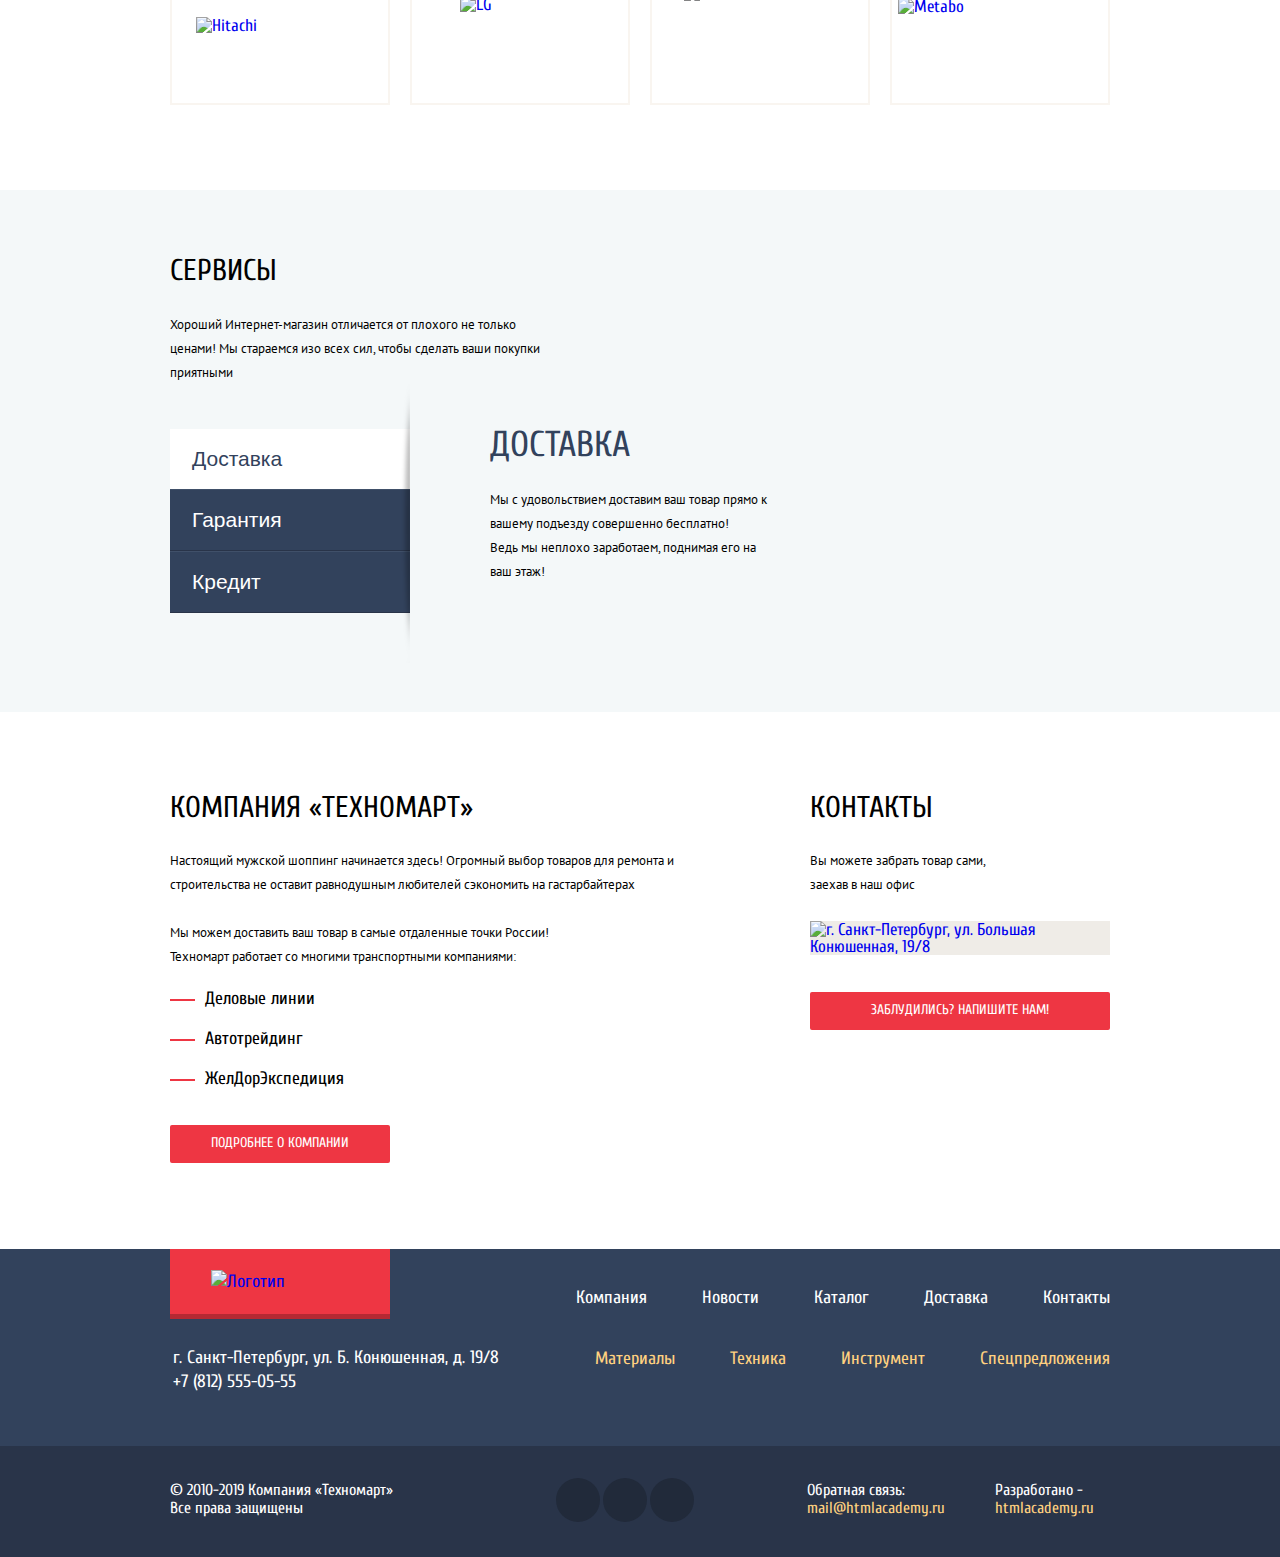
==== commit efd14f3b: "проведена минимизация" ====
--- a/index.html
+++ b/index.html
@@ -28,7 +28,7 @@
     </div>
     <section class="about">
       <div class="content-container">
-        <h1>Интернет-магазин <br>строительных материалов<br> и инструментов для ремонта</h1>
+        <h1>Интернет-магазин строительных материалов и инструментов для ремонта</h1>
         <div class="contacts-container">
           <p class="phone-number">+7 (812) 555-05-55</p>
           <p class="address">г. Санкт-Петербург, ул. Б. Конюшенная, д. 19/8</p>
@@ -99,11 +99,11 @@
                 <p>Настоящие мужские игрушки</p>
               </div>
             </div>
-            <button class="slider-btn slider-left"></button>
-            <button class="slider-btn slider-right"></button>
+            <button class="slider-btn slider-left" aria-label="поменять слайдер влево"></button>
+            <button class="slider-btn slider-right" aria-label="поменять слайдер вправо"></button>
             <div class="slider-indicator indicator-one indicator-current"></div>
             <div class="slider-indicator indicator-two"></div>
-            <a class="red-btn ad-btn" href="#">
+            <a class="red-btn ad-btn" href="catalog.html">
               открыть каталог
             </a>
           </li>
@@ -117,49 +117,49 @@
           </a>
         </div>
         <ul class="best-seller-container content-container">
+          <li class="catalog-item flagged-new">
+            <ul class="catalog-links">
+              <li class="catalog-links-item">
+                <a class="buy-link" href="buyitem.html">Купить</a>
+              </li>
+              <li class="catalog-links-item">
+                <a class="bookmark-link" href="bookmarkitem.html">в закладки</a>
+              </li>
+            </ul>
+            <a href="#">
+              <img src="img/Perforator_1.jpg" width="219" height="171" alt="BOSCH BFG3000">
+              <h3>Перфоратор BOSCH BFG9000</h3>
+            </a>
+            <p class="price">32500 Р.</p>
+            <a class="hot-price" href="">25500 Р.</a>
+          </li>
           <li class="catalog-item">
             <ul class="catalog-links">
               <li class="catalog-links-item">
-                <a class="buy-link" href="#">Купить</a>
-              </li>
-              <li class="catalog-links-item">
-                <a class="bookmark-link" href="#">в закладки</a>
+                <a class="buy-link" href="buyitem.html">Купить</a>
+              </li>
+              <li class="catalog-links-item">
+                <a class="bookmark-link" href="bookmarkitem.html">в закладки</a>
               </li>
             </ul>
             <a href="#">
-              <img src="img/Perforator_1.jpg" alt="BOSCH BFG3000">
-              <h3>Перфоратор BOSCH BFG9000</h3>
-            </a>
-            <p class="price">32500 Р.</p>
-            <a class="hot-price" href="">25500 Р.</a>
+              <img src="img/Perforator_2.jpg" width="219" height="171" alt="BFG6000">
+              <h3>Перфоратор BOSCH BFG6000</h3>
+            </a>
+            <p class="price">30500 Р.</p>
+            <a class="hot-price" href="">15500 Р.</a>
           </li>
           <li class="catalog-item">
             <ul class="catalog-links">
               <li class="catalog-links-item">
-                <a class="buy-link" href="#">Купить</a>
-              </li>
-              <li class="catalog-links-item">
-                <a class="bookmark-link" href="#">в закладки</a>
+                <a class="buy-link" href="buyitem.html">Купить</a>
+              </li>
+              <li class="catalog-links-item">
+                <a class="bookmark-link" href="bookmarkitem.html">в закладки</a>
               </li>
             </ul>
             <a href="#">
-              <img src="img/Perforator_2.jpg" alt="BFG6000">
-              <h3>Перфоратор BOSCH BFG6000</h3>
-            </a>
-            <p class="price">30500 Р.</p>
-            <a class="hot-price" href="">15500 Р.</a>
-          </li>
-          <li class="catalog-item">
-            <ul class="catalog-links">
-              <li class="catalog-links-item">
-                <a class="buy-link" href="#">Купить</a>
-              </li>
-              <li class="catalog-links-item">
-                <a class="bookmark-link" href="#">в закладки</a>
-              </li>
-            </ul>
-            <a href="#">
-              <img src="img/Perforator_3.jpg" alt="BFG2000">
+              <img src="img/Perforator_3.jpg" width="219" height="171" alt="BFG2000">
               <h3>Перфоратор BOSCH BFG6000</h3>
             </a>
             <p class="price">30500 P.</p>
@@ -168,14 +168,14 @@
           <li class="catalog-item flagged-new">
             <ul class="catalog-links">
               <li class="catalog-links-item">
-                <a class="buy-link" href="#">Купить</a>
-              </li>
-              <li class="catalog-links-item">
-                <a class="bookmark-link" href="#">в закладки</a>
+                <a class="buy-link" href="buyitem.html">Купить</a>
+              </li>
+              <li class="catalog-links-item">
+                <a class="bookmark-link" href="bookmarkitem.html">в закладки</a>
               </li>
             </ul>
             <a href="#">
-              <img src="img/Perforator_4.jpg" alt="">
+              <img src="img/Perforator_4.jpg" width="219" height="171" alt="BFG2000">
               <h3>Перфоратор BOSCH BFG2000</h3>
             </a>
             <p class="price"></p>
@@ -191,20 +191,20 @@
           </a>
         </div>
         <ul class="brand-card-list">
-          <li><a class="brand-link" href="#"><img src="img/bosch.png" alt="Bosh"></a></li>
-          <li><a class="brand-link" href="#"><img src="img/Makita.png" alt="Makita"></a></li>
-          <li><a class="brand-link" href="#"><img src="img/DeWALT.png" alt="Dewalt"></a></li>
-          <li><a class="brand-link" href="#"><img src="img/Интерскол.png" alt="Interskol"></a></li>
-          <li><a class="brand-link" href="#"><img src="img/Hitachi.png" alt="Hitachi"></a></li>
-          <li><a class="brand-link" href="#"><img src="img/LG.png" alt="LG"></a></li>
-          <li><a class="brand-link" href="#"><img src="img/AEG.png" alt="AEG"></a></li>
-          <li><a class="brand-link" href="#"><img src="img/Metabo.png" alt="Metabo"></a></li>
+          <li><a class="brand-link" href="#"><img src="img/bosch.png" width="127" height="37" alt="Bosh"></a></li>
+          <li><a class="brand-link" href="#"><img src="img/Makita.png" width="124" height="40" alt="Makita"></a></li>
+          <li><a class="brand-link" href="#"><img src="img/DeWALT.png" width="146" height="44" alt="Dewalt"></a></li>
+          <li><a class="brand-link" href="#"><img src="img/interskol.png" width="200" height="88" alt="Interskol"></a></li>
+          <li><a class="brand-link" href="#"><img src="img/Hitachi.png" width="169" height="32" alt="Hitachi"></a></li>
+          <li><a class="brand-link" href="#"><img src="img/LG.png" width="121" height="73" alt="LG"></a></li>
+          <li><a class="brand-link" href="#"><img src="img/AEG.png" width="152" height="96" alt="AEG"></a></li>
+          <li><a class="brand-link" href="#"><img src="img/Metabo.png" width="204" height="69" alt="Metabo"></a></li>
         </ul>
       </section>
       <section class="services">
         <div class="content-container">
           <h2>Сервисы</h2>
-          <p>Хороший Интернет-магазин отличается от плохого не только ценами! <br>Мы стараемся изо всех сил, чтобы
+          <p>Хороший Интернет-магазин отличается от плохого не только ценами! Мы стараемся изо всех сил, чтобы
             сделать
             ваши
             покупки приятными</p>
@@ -214,23 +214,27 @@
               <li class="services-list-item"><button>Гарантия</button></li>
               <li class="services-list-item"><button>Кредит</button></li>
             </ul>
-            <div class="services-items-description">
+            <div class="services-items-description delivery-service">
               <h3>Доставка</h3>
               <p>Мы с удовольствием доставим ваш товар прямо к вашему подъезду совершенно бесплатно!<br>
                 Ведь мы неплохо заработаем, поднимая его на ваш этаж!
               </p>
             </div>
-            <div class="services-items-description">
+            <div class="services-items-description guarantee-service visually-hidden">
               <h3>Гарантия</h3>
-              <p>Мы с удовольствием доставим ваш товар прямо к вашему подъезду совершенно бесплатно!
-                Ведь мы неплохо заработаем, поднимая его на ваш этаж!
+              <p>Если купленный у нас товар поломается или заискрит,<br> 
+                а также в случае пожара, спровоцированного его возгаранием,  вы всегда можете быть уверены в нашей гарантии. Мы обменяем сгоревший товар на новый.<br> 
+                Дом уж восстановите как-нибудь сами.
               </p>
             </div>
-            <div class="services-items-description">
+            <div class="services-items-description credit-service visually-hidden">
               <h3>Кредит</h3>
-              <p>Мы с удовольствием доставим ваш товар прямо к вашему подъезду совершенно бесплатно!
-                Ведь мы неплохо заработаем, поднимая его на ваш этаж!
+              <p>Залезть в долговую яму стало проще! 
+                Кредитные консультанты придут вам на помощь.
               </p>
+              <a class="red-btn" href=#>
+                отправить заявку
+              </a>
             </div>
           </div>
         </div>
@@ -239,10 +243,10 @@
         <h2 class="visually-hidden">О нашей компании</h2>
         <div class="company-description">
           <h3>Компания «Техномарт»</h3>
-          <p>Настоящий мужской шоппинг начинается здесь! Огромный выбор товаров для ремонта и<br>
+          <p class="company-advert">Настоящий мужской шоппинг начинается здесь! Огромный выбор товаров для ремонта и
             строительства не оставит равнодушным любителей сэкономить на гастарбайтерах
           </p>
-          <p>Мы можем доставить ваш товар в самые отдаленные точки России!<br>
+          <p class="company-delivery-options">Мы можем доставить ваш товар в самые отдаленные точки России!
             Техномарт работает со многими транспортными компаниями:
           </p>
           <ul class="delivery-list">
@@ -254,9 +258,11 @@
         </div>
         <div class="company-contacts">
           <h3>Контакты</h3>
-          <p>Вы можете забрать товар сами,<br> заехав в наш офис</p>
-          <img class="map-popup" src="img/map.jpg" alt="г. Санкт-Петербург, ул. Большая Конюшенная, 19/8">
-          <a href="#" class="red-btn contact-btn">заблудились? напишите нам!</a>
+          <p>Вы можете забрать товар сами, заехав в наш офис</p>
+          <a class="map-link" href="https://goo.gl/maps/qKFiSR6eVCULtJwJ8" aria-label="переход на гугл-карты">
+            <img class="map-popup" src="img/map.jpg" width="300" height="165" alt="г. Санкт-Петербург, ул. Большая Конюшенная, 19/8">
+          </a>
+          <a href="writeus.html" class="red-btn contact-btn">заблудились? напишите нам!</a>
         </div>
       </section>
     </div>
@@ -264,9 +270,9 @@
   <footer class="site-footer">
     <div class="footer-container content-container">
       <div class="address-wrapper">
-        <a class="main-logo" href="#" aria-label="Переход на главную страницу Техномарта"><img class='logo-img'
+        <a class="main-logo" href="#" aria-label="Переход на главную страницу Техномарта"><img class="logo-img"
             width="138" height="23" src="img/logo-technomart.svg" alt="Логотип Техномарт"></a>
-        <p>г. Санкт-Петербург, ул. Б. Конюшенная, д. 19/8 <br>+7 (812) 555-05-55</p>
+        <p>г. Санкт-Петербург, ул. Б. Конюшенная, д. 19/8 +7 (812) 555-05-55</p>
       </div>
       <ul class="footer-nav-list">
         <li class="footer-nav-item"><a href="#">Компания</a></li>
@@ -283,21 +289,21 @@
     <div class="footer-bottom">
       <div class="content-container flex-wrapper">
         <p class="copyright">
-          © 2010-2019 Компания «Техномарт»<br>
+          © 2010-2019 Компания «Техномарт»
           Все права защищены
         </p>
         <ul class="social-list">
-          <li class="social-item"><a href="#" aria-label="Наш профиль в Вконтакте"></a></li>
-          <li class="social-item"><a href="#" aria-label="Наш профиль в Фейсбук"></a></li>
-          <li class="social-item"><a href="#" aria-label="Наш профиль в Инстаграм"></a></li>
+          <li class="social-item vk-link"><a href="#" aria-label="Наш профиль в Вконтакте"></a></li>
+          <li class="social-item facebook-link"><a href="#" aria-label="Наш профиль в Фейсбук"></a></li>
+          <li class="social-item insta-link"><a href="#" aria-label="Наш профиль в Инстаграм"></a></li>
         </ul>
         <div class="feedback">
-          <p>Обратная связь:<br>
+          <p>Обратная связь:
             <a class="gold" href="#">mail@htmlacademy.ru</a>
           </p>
         </div>
         <div class="developer">
-          <p>Разработано - <br><a class="gold" href="www.htmlacademy.ru">htmlacademy.ru</a></p>
+          <p>Разработано - <a class="gold" href="https://htmlacademy.ru/intensive/htmlcss">htmlacademy.ru</a></p>
         </div>
       </div>
     </div>
--- a/css/style.css
+++ b/css/style.css
@@ -3,7 +3,7 @@
   margin: 0;
   padding: 0;
 
-  font-family: 'Cuprum', Roboto, sans-serif;
+  font-family: "Cuprum", "Roboto", sans-serif;
   font-size: 17px;
   line-height: 17px;
   font-weight: 400;
@@ -28,7 +28,7 @@
 }
 
 .content-container {
-  max-width: 940px;
+  width: 940px;
   padding: 0 10px;
   margin: 0 auto;
 }
@@ -111,7 +111,7 @@
   display: block;
   box-sizing: border-box;
   text-align: center;
-  padding: 11px 10px 10px 25px;
+  padding: 11px 10px 10px 30px;
 }
 
 .bookmarks {
@@ -180,6 +180,16 @@
   background-image: url(../img/icon-cart.svg);
 }
 
+.cart-red:hover {
+  background-color: #ca2c37;
+}
+
+.cart-red:active {
+  background-image: url(../img/icon-cart-red.svg);
+  background-color: #ba2732;
+
+}
+
 /* section about */
 
 .about {
@@ -197,7 +207,7 @@
   width: 200px;
   margin: 0;
   margin-top: 4px;
-  padding: 0 52px;
+  padding: 0 53px 0 52px;
 
   font-size: 16px;
   font-style: italic;
@@ -285,6 +295,7 @@
   box-sizing: border-box;
   margin-left: 10px;
   margin-top: 2px;
+  vertical-align: center;
 
   background-color: #ffffff;
   background-image: url(../img/icon-user.svg);
@@ -319,7 +330,7 @@
   width: 43px;
   height: 42px;
   display: inline-block;
-  /* border: 1px solid black; */
+  vertical-align: center;
   left: -43px;
   top: 3px;
   background: url(../img/icon-logout.svg) top 12px right 10px no-repeat;
@@ -384,6 +395,7 @@
   background-color: rgb(50, 66, 92);
 
   display: flex;
+  flex-wrap: wrap;
   justify-content: center;
   border-bottom: 3px solid rgba(41, 52, 73, 1);
 }
@@ -414,7 +426,7 @@
 
 .breadcrumb-item a {
   color: rgb(0, 0, 0);
-  font-family: "PT Sans", Roboto, sans-serif;
+  font-family: "PT Sans", Arial, sans-serif;
   font-size: 13px;
   line-height: 18px;
   text-transform: uppercase;
@@ -493,7 +505,7 @@
 }
 
 .site-filter p {
-  font-family: "PT Sans", sans-serif;
+  font-family: "PT Sans", "Arial", sans-serif;
   font-size: 13px;
   line-height: 18px;
   text-transform: uppercase;
@@ -515,15 +527,17 @@
   color: rgb(0, 0, 0);
   font-size: 17px;
   line-height: 30px;
-  font-family: "PT Sans", Roboto, sans-serif;
+  font-family: "PT Sans", "Arial", sans-serif;
   text-transform: uppercase;
   font-weight: 700;
+  padding-top: 21px;
 }
 
 .filter-range {
   width: 100%;
 
   color: #000000;
+  border-bottom: 2px solid #f6f6f6;
 }
 
 .range-controls {
@@ -558,7 +572,7 @@
   border-radius: 50%;
 }
 
-.range-toggle-max  {
+.range-toggle-max {
   left: 150px;
 }
 
@@ -567,7 +581,7 @@
   color: rgb(0, 0, 0);
   font-size: 17px;
   line-height: 30px;
-  font-family: "PT Sans", Roboto, sans-serif;
+  font-family: "PT Sans", "Arial", sans-serif;
   text-transform: uppercase;
   font-weight: 700;
 }
@@ -601,7 +615,7 @@
   border: none;
 
   text-align: center;
-  font-family: "PTSans", sans-serif;
+  font-family: "PT Sans", "Arial", sans-serif;
   font-size: 17px;
   color: #000000;
   text-align: center;
@@ -621,6 +635,10 @@
   margin: 0;
   padding: 0;
   margin-top: 10px;
+}
+
+.filter-border {
+  border-bottom: 2px solid #f6f6f6;
 }
 
 .border-bottom {
@@ -650,7 +668,9 @@
   left: 0;
   top: 0;
   background: url(../img/checkbox-off.svg) center center no-repeat;
-}
+  opacity: 0.7;
+}
+
 .radio-indicator {
   position: absolute;
   width: 28px;
@@ -658,14 +678,40 @@
   left: 0;
   top: 0;
   background: url(../img/radio-off.svg) center center no-repeat;
-}
-
-.filter-list-item input[type="checkbox"]:checked + .checkbox-indicator {
+  opacity: 0.7;
+}
+
+.filter-list-item input[type="checkbox"]:checked+.checkbox-indicator {
   background: url(../img/checkbox-on.svg) center center no-repeat;
   left: 2px;
 }
-.filter-list-item input[type="radio"]:checked + .radio-indicator {
+
+.filter-list-item input[type="checkbox"]:hover+.checkbox-indicator {
+  opacity: 1;
+}
+
+.filter-list-item input[type="checkbox"]:disabled+.checkbox-indicator {
+  opacity: 0.2;
+}
+
+.filter-list-item input[type="checkbox"]:focus+.checkbox-indicator {
+  border: 1px dotted #ca2c37;
+}
+
+.filter-list-item input[type="radio"]:checked+.radio-indicator {
   background: url(../img/radio-on.svg) center center no-repeat;
+}
+
+.filter-list-item input[type="radio"]:hover+.radio-indicator {
+  opacity: 1;
+}
+
+.filter-list-item input[type="radio"]:disabled+.radio-indicator {
+  opacity: 0.2;
+}
+
+.filter-list-item input[type="radio"]:focus+.radio-indicator {
+  border: 1px dotted #ca2c37;
 }
 
 .filter-list-item label {
@@ -675,7 +721,7 @@
   color: rgb(0, 0, 0);
   font-size: 15px;
   line-height: 20px;
-  font-family: "PT Sans", Roboto, sans-serif;
+  font-family: "PT Sans", "Arial", sans-serif;
   text-transform: uppercase;
   font-weight: 400;
 }
@@ -687,12 +733,12 @@
   color: rgb(0, 0, 0);
   font-size: 13px;
   line-height: 18px;
-  font-family: "PT Sans", Roboto, sans-serif;
+  font-family: "PT Sans", "Arial", sans-serif;
   text-transform: uppercase;
   font-weight: 400;
 
   padding: 10px 38px;
-  margin: 60px 0 0 0 ;
+  margin: 60px 0 0 0;
 }
 
 .sort-menu-wrapper {
@@ -708,7 +754,7 @@
   margin-right: auto;
   padding-left: 20px;
 
-  font-family: "PT Sans", sans-serif;
+  font-family: "PT Sans", "Arial", sans-serif;
   font-size: 13px;
   line-height: 18px;
   text-transform: uppercase;
@@ -716,7 +762,7 @@
 }
 
 .sort-menu-wrapper a {
-  font-family: "PT Sans", sans-serif;
+  font-family: "PT Sans", "Arial", sans-serif;
   font-size: 13px;
   line-height: 18px;
   text-transform: uppercase;
@@ -730,7 +776,7 @@
   color: rgba(0, 0, 0, 1);
 }
 
-.sort-menu-wrapper a:focus {
+.sort-menu-wrapper a:active {
   text-decoration: none;
   color: #ee3643;
 }
@@ -738,14 +784,24 @@
 .sort-options {
   padding: 0;
   margin: 0;
-  margin-right: 26px;
+  margin-left: 15px;
+  margin-right: 30px;
   list-style: none;
   min-width: 355px;
 
   display: flex;
+  flex-wrap: wrap;
   justify-content: space-between;
 }
 
+.sort-options li {
+  margin-right: 20px;
+}
+
+.sort-options li:last-of-type {
+  margin-right: 0;
+}
+
 .sort-arrows-list {
   padding: 0;
   margin: 0;
@@ -754,9 +810,11 @@
   list-style: none;
 }
 
-.arrow {
-  padding-right: 25px;
+.arrow button {
+  padding-right: 30px;
   padding-top: 9px;
+  border: none;
+  background-color: transparent;
   width: 11px;
   height: 10px;
   cursor: pointer;
@@ -767,10 +825,12 @@
   background-repeat: no-repeat;
   background-position: center;
 }
+
 .arrow-up:hover {
   background-image: url(../img/icon-up-dir-black.svg);
 }
-.arrow-up:focus {
+
+.arrow-up:active {
   background-image: url(../img/icon-up-dir-red.svg);
 }
 
@@ -779,10 +839,12 @@
   background-repeat: no-repeat;
   background-position: center;
 }
+
 .arrow-down:hover {
   background-image: url(../img/icon-down-dir-black.svg);
 }
-.arrow-down:focus {
+
+.arrow-down:active {
   background-image: url(../img/icon-down-dir-red.svg);
 }
 
@@ -793,12 +855,11 @@
 
   display: flex;
   flex-wrap: wrap;
-  justify-content: space-between;
-
 }
 
 .catalog-item {
   margin-bottom: 20px;
+  margin-right: 20px;
   width: 218px;
   border: 1px solid rgb(229, 229, 229);
   list-style: none;
@@ -810,20 +871,28 @@
   justify-content: space-between;
 }
 
+.catalog-item:nth-of-type(3n) {
+  margin-right: 0;
+}
+
+.best-seller-container .catalog-item:nth-of-type(4n) {
+  margin-right: 0;
+  margin-left: 20px;
+}
+
 .catalog-item:hover {
-  box-shadow: 0 10px 25px 0 rgba(41,52,73,0.50);
-}
+  box-shadow: 0 10px 25px 0 rgba(41, 52, 73, 0.50);
+}
+
 .catalog-item:hover .catalog-links {
   display: block;
 }
 
-
-
 .catalog-item h3 {
   margin: 0;
   padding-top: 8px;
   color: rgb(0, 0, 0);
-  font-family: "PT Sans", Roboto, sans-serif;
+  font-family: "PT Sans", "Arial", sans-serif;
   font-size: 18px;
   line-height: 20px;
   font-weight: 700;
@@ -835,14 +904,15 @@
   height: 60px;
   position: absolute;
   right: 0;
-  background-image: url(../img/new\ flag.png);
+  background-image: url(../img/new-flag.png);
   background-repeat: no-repeat;
 }
+
 .price {
   margin: 0;
   padding: 11px 5px 9px 5px;
   color: rgb(153, 153, 153);
-  font-family: "PT Sans", Roboto, sans-serif;
+  font-family: "PT Sans", "Arial", sans-serif;
   font-size: 17px;
   line-height: 18px;
   font-weight: 700;
@@ -852,11 +922,10 @@
 .hot-price {
   display: block;
   color: rgb(255, 255, 255);
-  font-family: "PT Sans", Roboto, sans-serif;
+  font-family: "PT Sans", "Arial", sans-serif;
   font-size: 17px;
   line-height: 18px;
   font-weight: 700;
-  /* text-align: center; */
   width: 140px;
   padding: 10px 0;
   margin: 0 auto 20px 43px;
@@ -892,6 +961,7 @@
   color: #ffffff;
   text-transform: uppercase;
   text-align: center;
+  vertical-align: center;
 
   background: rgb(99, 166, 52) url(../img/icon-cart-green.svg) 10px center no-repeat;
   box-shadow: inset 0 -3px 0 0 rgb(54, 115, 21);
@@ -911,6 +981,7 @@
   display: inline-block;
   margin: 0 auto 50px auto;
   padding: 12px 35px 12px 35px;
+  vertical-align: center;
 
   font-size: 14px;
   line-height: 18px;
@@ -932,7 +1003,7 @@
   box-shadow: inset 0 0 0 3px #32425c4d;
 }
 
-.page-navigation  {
+.page-navigation {
   padding: 30px 0 60px 0;
 }
 
@@ -950,7 +1021,7 @@
   padding: 9px 14px 9px 15px;
   margin-right: 10px;
 
-  font-family: "PT Sans", sans-serif;
+  font-family: "PT Sans", "Arial", sans-serif;
   font-size: 13px;
   line-height: 18px;
   color: #000000;
@@ -960,16 +1031,18 @@
   cursor: pointer;
 }
 
-.next-page  {
+.next-page {
   padding: 9px 31px;
 }
 
 .page-number:hover {
   border: 1px solid #bdc6ca;
 }
+
 .page-number:active {
   border: 1px solid #ee3643;
 }
+
 .current-page {
   border: 1px solid #ee3643;
   background-color: #ee3643;
@@ -984,7 +1057,7 @@
 .product-summary h4 {
   margin: 0;
   padding: 0;
-  padding-bottom: 27px;
+  padding-bottom: 24px;
 
   font-size: 30px;
   line-height: 30px;
@@ -996,14 +1069,12 @@
   padding: 0;
   margin: 0;
 
-  font-family: "PT Sans", sans-serif;
+  font-family: "PT Sans", "Arial", sans-serif;
   font-size: 13px;
   line-height: 24px;
   font-weight: 400;
   color: #000000;
 }
-
-
 
 /* section proposals */
 
@@ -1043,10 +1114,13 @@
   text-transform: uppercase;
   text-align: center;
   background-color: rgba(0, 0, 0, .1);
-}
+  vertical-align: center;
+}
+
 .proposals-item a:hover {
   background-color: rgba(0, 0, 0, .2);
 }
+
 .proposals-item a:active {
   background-color: rgba(0, 0, 0, .3);
 }
@@ -1093,7 +1167,7 @@
 
 .slider-left {
   margin-top: -20px;
-  background-image: url(../img/icon-left.svg); 
+  background-image: url(../img/icon-left.svg);
   top: 50%;
   left: 25px;
 }
@@ -1150,7 +1224,7 @@
 .indicator-one {
   left: 295px;
   bottom: 35px;
-  
+
 }
 
 .indicator-two {
@@ -1170,19 +1244,17 @@
 }
 
 .slider-one {
-  background-image: url(../img/ad-card1.jpg);
+  background: #cfc4bb url(../img/ad-card1.jpg) center no-repeat;
 
 }
 
 .slider-two {
-  background-image: url(../img/ad-card2.jpg);
+  background: #cfc4bb url(../img/ad-card2.jpg) center no-repeat;
 }
 
 .slider-current {
   z-index: 1;
 }
-
-
 
 /* section best-sellers */
 
@@ -1216,7 +1288,6 @@
 
 .best-seller-container {
   display: flex;
-  justify-content: space-between;
   flex-wrap: wrap;
 }
 
@@ -1244,13 +1315,20 @@
   display: inline-block;
   min-width: 216px;
   min-height: 141px;
+  vertical-align: center;
 
   display: flex;
   justify-content: center;
   align-items: center;
 }
+
 .brand-link:hover {
-  box-shadow: 0 10px 25px 0 rgba(41,52,73,0.50);
+  box-shadow: 0 10px 25px 0 rgba(41, 52, 73, 0.50);
+}
+
+.brand-link:active {
+  box-shadow: 0 4px 10px 0 rgba(41, 52, 73, 0.50);
+  opacity: 0.4;
 }
 
 /* section services */
@@ -1287,12 +1365,12 @@
 }
 
 .services p {
-  font-family: "PT Sans", sans-serif;
+  font-family: "PT Sans", "Arial", sans-serif;
   font-size: 13px;
   line-height: 24px;
   color: #000000;
 
-  padding: 0 0 0 0;
+  padding: 0 550px 0 0;
   margin: 0;
 }
 
@@ -1331,14 +1409,24 @@
   cursor: pointer;
 }
 
+.services-list-item:hover button {
+  background-color: #293449;
+  color: #ffffff;
+}
+
 .active button {
   background-color: #ffffff;
   border: none;
   color: #32425c;
 }
 
+.active:hover button {
+  background-color: #ffffff;
+  border: none;
+  color: #32425c;
+}
+
 .services-items-description {
-  display: none;
   width: 620px;
 
   background-image: url(../img/van.png);
@@ -1346,21 +1434,32 @@
   background-position: bottom right;
 }
 
-.services-items-description:nth-of-type(1) {
-  display: block;
-}
-
 .services-items-description p {
   padding: 0 340px 0 0;
 }
 
 .services-container {
-  margin-top: 66px;
-
-  display: flex;
-}
-
-
+  margin-top: 42px;
+
+  display: flex;
+}
+
+.credit-service {
+  background: url(../img/credit.png) bottom right no-repeat;
+}
+
+.credit-service p {
+  margin-bottom: 30px;
+  padding-right: 345px;
+}
+
+.guarantee-service {
+  background: url(../img/guarantee.png) bottom right no-repeat;
+}
+
+.guarantee-service p {
+  padding-right: 250px;
+}
 
 /* section details */
 
@@ -1384,11 +1483,19 @@
 .details p {
   margin: 0;
   margin-bottom: 24px;
-  font-family: "PT Sans", sans-serif;
+  font-family: "PT Sans", "Arial", sans-serif;
   font-size: 13px;
   line-height: 24px;
   font-weight: 400;
   letter-spacing: 0;
+}
+
+.company-advert {
+  padding-right: 110px;
+}
+
+.company-delivery-options {
+  padding-right: 190px;
 }
 
 .delivery-list {
@@ -1425,6 +1532,7 @@
   min-width: 220px;
   box-sizing: border-box;
   border-radius: 2px;
+  vertical-align: center;
 
   color: #ffffff;
   font-size: 14px;
@@ -1434,22 +1542,28 @@
 
   background-color: rgb(238, 54, 67);
 }
+
 .red-btn:hover {
   background-color: rgb(202, 44, 55);
 }
+
 .red-btn:active {
   background-color: rgb(186, 39, 50);
 }
 
 .company-contacts {
-  width: 300px; 
-}
-
-.company-contacts img {
   width: 300px;
-  height: 150px;
-  margin-bottom: 47px;
+}
+
+.map-link {
+  display: block;
+  margin-bottom: 37px;
   margin-top: 5px;
+  background-color: #efece7;
+}
+
+.company-contacts p {
+  padding-right: 90px;
 }
 
 .company-contacts .red-btn {
@@ -1475,12 +1589,14 @@
 
 .address-wrapper p {
   margin: 0;
-  padding-top: 30px;
+  padding-top: 32px;
   padding-left: 3px;
 }
 
 .address-wrapper {
   width: 380px;
+  box-sizing: border-box;
+  padding-right: 40px;
 }
 
 .address-wrapper .main-logo {
@@ -1500,8 +1616,8 @@
 
 .footer-nav-item {
   list-style: none;
-  margin-top: 35px;
-  margin-right: 58px;
+  margin-top: 37px;
+  margin-right: 55px;
 }
 
 .footer-nav-item:nth-of-type(5) {
@@ -1559,38 +1675,41 @@
   font-style: normal;
   font-size: 16px;
   line-height: 18px;
+  padding-right: 140px;
+  box-sizing: border-box;
 
   width: 380px;
+}
+
+.footer-bottom p {
+  margin: 0;
+  padding: 0;
+}
+
+.social-list {
+  width: 240px;
+  margin: 0;
   margin-right: 10px;
-}
-
-.footer-bottom p {
-  margin: 0;
-}
-
-.social-list {
-  margin: 0;
-  margin-right: 118px;
   padding: 0;
 
   display: flex;
 }
 
 .social-item {
+  margin-top: -3px;
+  margin-left: 3px;
   list-style: none;
   width: 44px;
   height: 44px;
   border-radius: 50%;
 
   background-color: rgb(33, 42, 58);
-  background-image: url(../img/icon-vk.svg);
   background-repeat: no-repeat;
   background-position: center;
 }
 
 .developer {
-  margin-left: auto;
-  padding-right: 15px;
+  width: 115px;
 }
 
 .social-item:hover,
@@ -1598,12 +1717,21 @@
   background-color: rgb(186, 39, 50);
 }
 
-.social-item:nth-child(2) {
+.vk-link {
+  background-image: url(../img/icon-vk.svg);
+}
+
+.facebook-link {
   background-image: url(../img/icon-fb.svg);
 }
 
-.social-item:nth-child(3) {
+.insta-link {
   background-image: url(../img/icon-insta.svg);
+}
+
+.feedback {
+  width: 175px;
+  margin-right: 10px;
 }
 
 .feedback .feedback-link:hover {
@@ -1700,6 +1828,7 @@
 .white-btn {
   padding: 12px 40px;
   display: inline-block;
+  vertical-align: center;
 
   color: #000000;
   font-size: 14px;
@@ -1739,13 +1868,29 @@
 
 .form-item-wrapper input[type="text"],
 .form-item-wrapper input[type="email"] {
-  font-family: "PT Sans", sanf-serif;
+  font-family: "PT Sans", "Arial", sans-serif;
   font-size: 13px;
   line-height: 18px;
   box-sizing: border-box;
   padding: 7px 16px;
   width: 220px;
-}
+  border: 2px solid #e4e8e9;
+  outline: none;
+}
+
+.form-item-wrapper input[type="text"]:hover,
+.form-item-wrapper input[type="email"]:hover,
+.content-form textarea:hover {
+  border: 2px solid #cecece;
+}
+
+.form-item-wrapper input[type="text"]:focus,
+.form-item-wrapper input[type="email"]:focus,
+.content-form textarea:focus {
+  border: 2px solid #f47982;
+}
+
+
 
 .form-item-wrapper {
   display: flex;
@@ -1757,11 +1902,13 @@
 }
 
 .content-form textarea {
-  font-family: "PT Sans", sanf-serif;
+  font-family: "PT Sans", "Arial", sans-serif;
   font-size: 13px;
   line-height: 18px;
   box-sizing: border-box;
   padding: 7px 16px;
+  border: 2px solid #e4e8e9;
+  outline: none;
 }
 
 .content-form label {
@@ -1784,10 +1931,6 @@
 }
 
 /* modal map-pop-up */
-
-.map-popup {
-  cursor: pointer;
-}
 
 .map-pop-up {
   display: none;
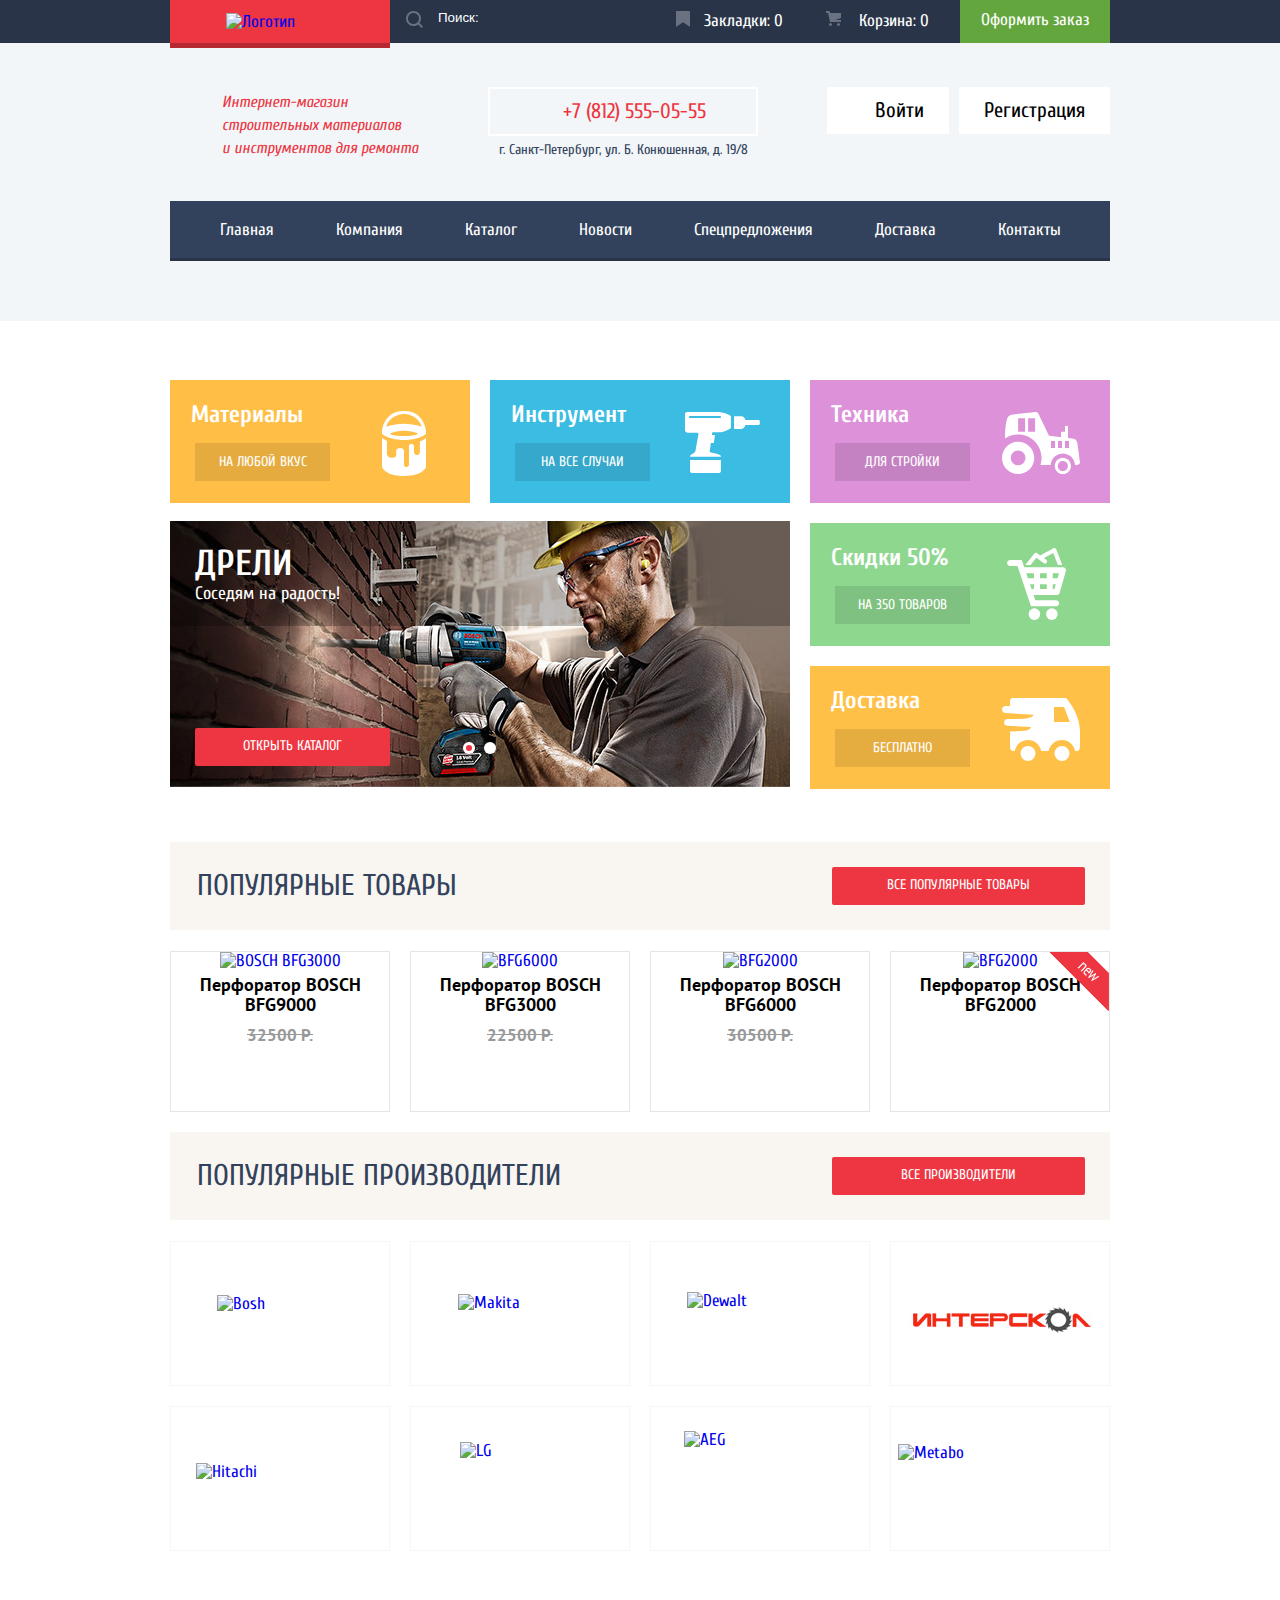
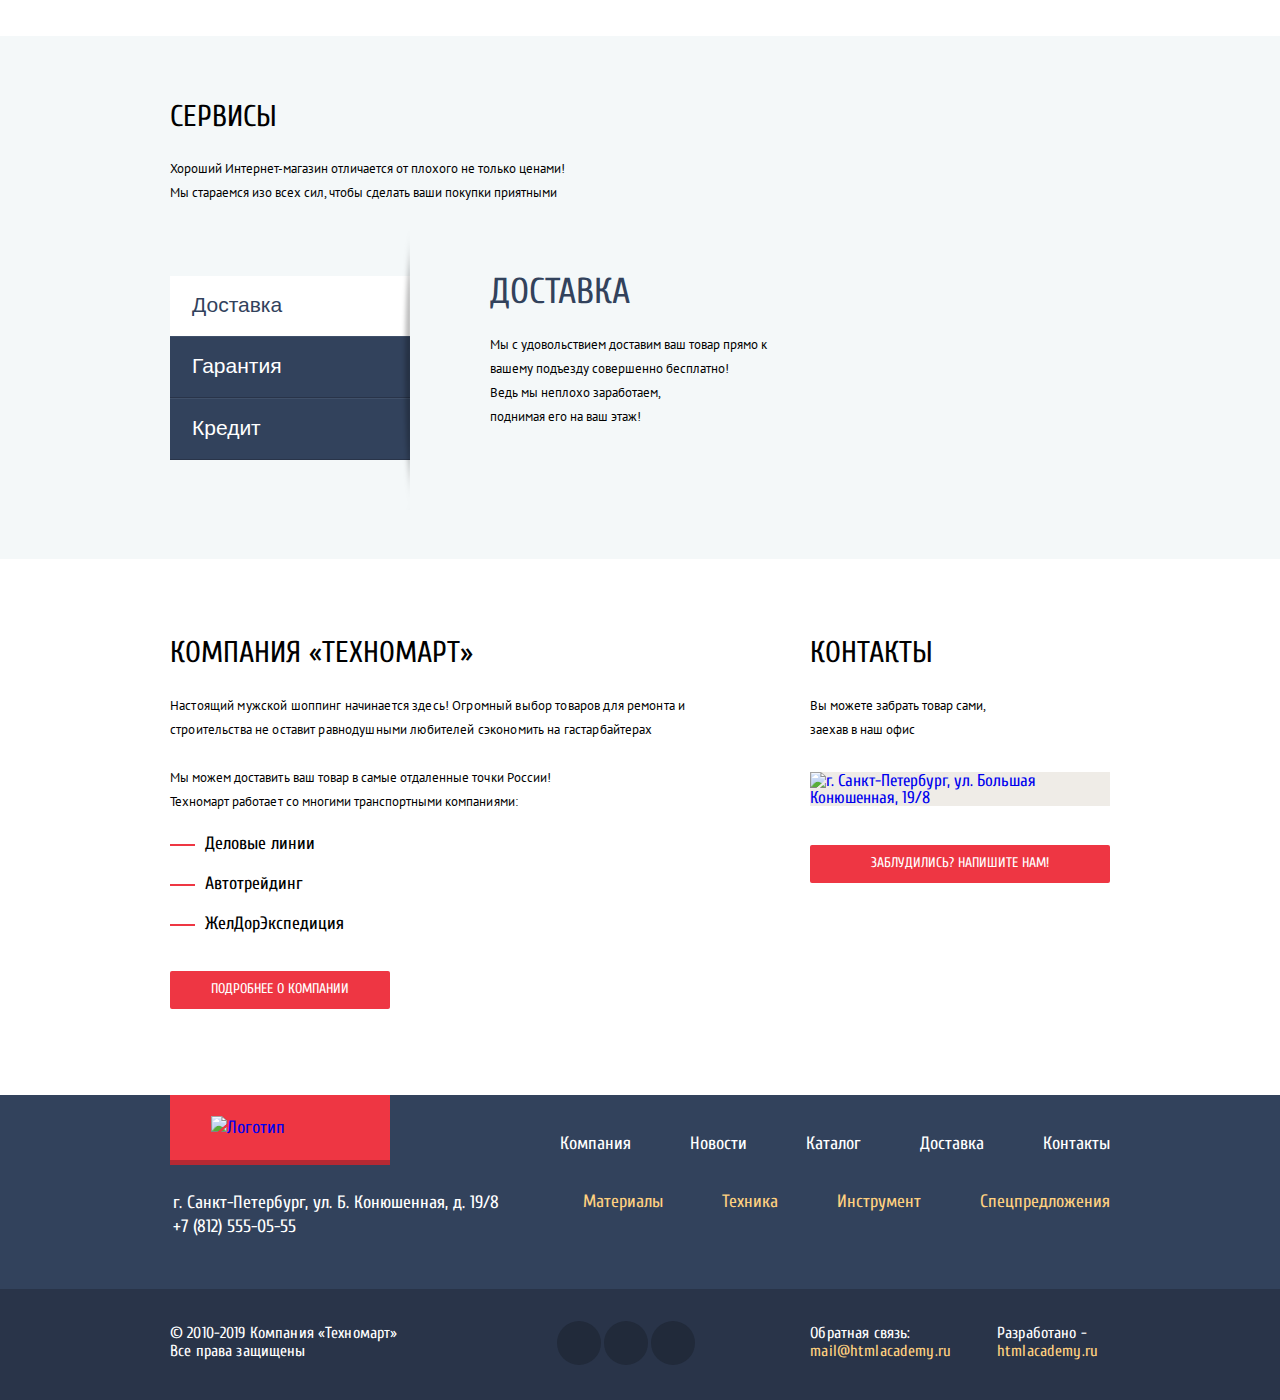
==== commit b1b397a7: "pixel perfect forever" ====
--- a/index.html
+++ b/index.html
@@ -28,7 +28,7 @@
     </div>
     <section class="about">
       <div class="content-container">
-        <h1>Интернет-магазин строительных материалов и инструментов для ремонта</h1>
+        <h1>Интернет-магазин строительных материалов и&nbsp;инструментов для ремонта</h1>
         <div class="contacts-container">
           <p class="phone-number">+7 (812) 555-05-55</p>
           <p class="address">г. Санкт-Петербург, ул. Б. Конюшенная, д. 19/8</p>
@@ -99,10 +99,10 @@
                 <p>Настоящие мужские игрушки</p>
               </div>
             </div>
-            <button class="slider-btn slider-left" aria-label="поменять слайдер влево"></button>
-            <button class="slider-btn slider-right" aria-label="поменять слайдер вправо"></button>
-            <div class="slider-indicator indicator-one indicator-current"></div>
-            <div class="slider-indicator indicator-two"></div>
+            <button class="slider-btn slider-left" aria-label="листать слайдер влево"></button>
+            <button class="slider-btn slider-right" aria-label="листать слайдер вправо"></button>
+            <button class="slider-indicator indicator-one indicator-current" aria-label="кнопка переключения слайдера"></button>
+            <button class="slider-indicator indicator-two" aria-label="кнопка переключения слайдера"></button>
             <a class="red-btn ad-btn" href="catalog.html">
               открыть каталог
             </a>
@@ -117,6 +117,54 @@
           </a>
         </div>
         <ul class="best-seller-container content-container">
+          <li class="catalog-item">
+            <ul class="catalog-links">
+              <li class="catalog-links-item">
+                <a class="buy-link" href="buyitem.html">Купить</a>
+              </li>
+              <li class="catalog-links-item">
+                <a class="bookmark-link" href="bookmarkitem.html">в закладки</a>
+              </li>
+            </ul>
+            <a href="#">
+              <img src="img/Perforator1.jpg" width="219" height="171" alt="BOSCH BFG3000">
+              <h3>Перфоратор BOSCH BFG9000</h3>
+            </a>
+            <p class="price">32500 Р.</p>
+            <a class="hot-price" href="">25500 Р.</a>
+          </li>
+          <li class="catalog-item">
+            <ul class="catalog-links">
+              <li class="catalog-links-item">
+                <a class="buy-link" href="buyitem.html">Купить</a>
+              </li>
+              <li class="catalog-links-item">
+                <a class="bookmark-link" href="bookmarkitem.html">в закладки</a>
+              </li>
+            </ul>
+            <a href="#">
+              <img src="img/Perforator2.jpg" width="219" height="171" alt="BFG6000">
+              <h3>Перфоратор BOSCH BFG3000</h3>
+            </a>
+            <p class="price">22500 Р.</p>
+            <a class="hot-price" href="">15500 Р.</a>
+          </li>
+          <li class="catalog-item">
+            <ul class="catalog-links">
+              <li class="catalog-links-item">
+                <a class="buy-link" href="buyitem.html">Купить</a>
+              </li>
+              <li class="catalog-links-item">
+                <a class="bookmark-link" href="bookmarkitem.html">в закладки</a>
+              </li>
+            </ul>
+            <a href="#">
+              <img src="img/Perforator3.jpg" width="219" height="171" alt="BFG2000">
+              <h3>Перфоратор BOSCH BFG6000</h3>
+            </a>
+            <p class="price">30500 P.</p>
+            <a class="hot-price" href="">25500 Р.</a>
+          </li>
           <li class="catalog-item flagged-new">
             <ul class="catalog-links">
               <li class="catalog-links-item">
@@ -127,55 +175,7 @@
               </li>
             </ul>
             <a href="#">
-              <img src="img/Perforator_1.jpg" width="219" height="171" alt="BOSCH BFG3000">
-              <h3>Перфоратор BOSCH BFG9000</h3>
-            </a>
-            <p class="price">32500 Р.</p>
-            <a class="hot-price" href="">25500 Р.</a>
-          </li>
-          <li class="catalog-item">
-            <ul class="catalog-links">
-              <li class="catalog-links-item">
-                <a class="buy-link" href="buyitem.html">Купить</a>
-              </li>
-              <li class="catalog-links-item">
-                <a class="bookmark-link" href="bookmarkitem.html">в закладки</a>
-              </li>
-            </ul>
-            <a href="#">
-              <img src="img/Perforator_2.jpg" width="219" height="171" alt="BFG6000">
-              <h3>Перфоратор BOSCH BFG6000</h3>
-            </a>
-            <p class="price">30500 Р.</p>
-            <a class="hot-price" href="">15500 Р.</a>
-          </li>
-          <li class="catalog-item">
-            <ul class="catalog-links">
-              <li class="catalog-links-item">
-                <a class="buy-link" href="buyitem.html">Купить</a>
-              </li>
-              <li class="catalog-links-item">
-                <a class="bookmark-link" href="bookmarkitem.html">в закладки</a>
-              </li>
-            </ul>
-            <a href="#">
-              <img src="img/Perforator_3.jpg" width="219" height="171" alt="BFG2000">
-              <h3>Перфоратор BOSCH BFG6000</h3>
-            </a>
-            <p class="price">30500 P.</p>
-            <a class="hot-price" href="">25500 Р.</a>
-          </li>
-          <li class="catalog-item flagged-new">
-            <ul class="catalog-links">
-              <li class="catalog-links-item">
-                <a class="buy-link" href="buyitem.html">Купить</a>
-              </li>
-              <li class="catalog-links-item">
-                <a class="bookmark-link" href="bookmarkitem.html">в закладки</a>
-              </li>
-            </ul>
-            <a href="#">
-              <img src="img/Perforator_4.jpg" width="219" height="171" alt="BFG2000">
+              <img src="img/Perforator4.jpg" width="219" height="171" alt="BFG2000">
               <h3>Перфоратор BOSCH BFG2000</h3>
             </a>
             <p class="price"></p>
@@ -192,19 +192,20 @@
         </div>
         <ul class="brand-card-list">
           <li><a class="brand-link" href="#"><img src="img/bosch.png" width="127" height="37" alt="Bosh"></a></li>
-          <li><a class="brand-link" href="#"><img src="img/Makita.png" width="124" height="40" alt="Makita"></a></li>
-          <li><a class="brand-link" href="#"><img src="img/DeWALT.png" width="146" height="44" alt="Dewalt"></a></li>
-          <li><a class="brand-link" href="#"><img src="img/interskol.png" width="200" height="88" alt="Interskol"></a></li>
-          <li><a class="brand-link" href="#"><img src="img/Hitachi.png" width="169" height="32" alt="Hitachi"></a></li>
-          <li><a class="brand-link" href="#"><img src="img/LG.png" width="121" height="73" alt="LG"></a></li>
-          <li><a class="brand-link" href="#"><img src="img/AEG.png" width="152" height="96" alt="AEG"></a></li>
-          <li><a class="brand-link" href="#"><img src="img/Metabo.png" width="204" height="69" alt="Metabo"></a></li>
+          <li><a class="brand-link" href="#"><img src="img/makita.png" width="124" height="40" alt="Makita"></a></li>
+          <li><a class="brand-link" href="#"><img src="img/dewalt.png" width="146" height="44" alt="Dewalt"></a></li>
+          <li><a class="brand-link" href="#"><img src="img/interskol.png" width="200" height="88" alt="Interskol"></a>
+          </li>
+          <li><a class="brand-link" href="#"><img src="img/hitachi.png" width="169" height="32" alt="Hitachi"></a></li>
+          <li><a class="brand-link" href="#"><img src="img/lg.png" width="121" height="73" alt="LG"></a></li>
+          <li><a class="brand-link" href="#"><img src="img/aeg.png" width="152" height="96" alt="AEG"></a></li>
+          <li><a class="brand-link" href="#"><img src="img/metabo.png" width="204" height="69" alt="Metabo"></a></li>
         </ul>
       </section>
       <section class="services">
         <div class="content-container">
           <h2>Сервисы</h2>
-          <p>Хороший Интернет-магазин отличается от плохого не только ценами! Мы стараемся изо всех сил, чтобы
+          <p>Хороший Интернет-магазин отличается от плохого не только ценами! Мы&nbsp;стараемся изо всех сил, чтобы
             сделать
             ваши
             покупки приятными</p>
@@ -217,19 +218,20 @@
             <div class="services-items-description delivery-service">
               <h3>Доставка</h3>
               <p>Мы с удовольствием доставим ваш товар прямо к вашему подъезду совершенно бесплатно!<br>
-                Ведь мы неплохо заработаем, поднимая его на ваш этаж!
+                Ведь мы неплохо заработаем,<br> поднимая его на ваш этаж!
               </p>
             </div>
             <div class="services-items-description guarantee-service visually-hidden">
               <h3>Гарантия</h3>
-              <p>Если купленный у нас товар поломается или заискрит,<br> 
-                а также в случае пожара, спровоцированного его возгаранием,  вы всегда можете быть уверены в нашей гарантии. Мы обменяем сгоревший товар на новый.<br> 
+              <p>Если купленный у нас товар поломается или заискрит,<br>
+                а также в случае пожара, спровоцированного его возгаранием, вы всегда можете быть уверены в нашей
+                гарантии. Мы обменяем сгоревший товар на новый.<br>
                 Дом уж восстановите как-нибудь сами.
               </p>
             </div>
             <div class="services-items-description credit-service visually-hidden">
               <h3>Кредит</h3>
-              <p>Залезть в долговую яму стало проще! 
+              <p>Залезть в долговую яму стало проще!
                 Кредитные консультанты придут вам на помощь.
               </p>
               <a class="red-btn" href=#>
@@ -244,7 +246,7 @@
         <div class="company-description">
           <h3>Компания «Техномарт»</h3>
           <p class="company-advert">Настоящий мужской шоппинг начинается здесь! Огромный выбор товаров для ремонта и
-            строительства не оставит равнодушным любителей сэкономить на гастарбайтерах
+            строительства не оставит равнодушными любителей сэкономить на гастарбайтерах
           </p>
           <p class="company-delivery-options">Мы можем доставить ваш товар в самые отдаленные точки России!
             Техномарт работает со многими транспортными компаниями:
@@ -260,7 +262,8 @@
           <h3>Контакты</h3>
           <p>Вы можете забрать товар сами, заехав в наш офис</p>
           <a class="map-link" href="https://goo.gl/maps/qKFiSR6eVCULtJwJ8" aria-label="переход на гугл-карты">
-            <img class="map-popup" src="img/map.jpg" width="300" height="165" alt="г. Санкт-Петербург, ул. Большая Конюшенная, 19/8">
+            <img class="map-popup" src="img/map.jpg" width="300" height="160"
+              alt="г. Санкт-Петербург, ул. Большая Конюшенная, 19/8">
           </a>
           <a href="writeus.html" class="red-btn contact-btn">заблудились? напишите нам!</a>
         </div>
@@ -268,46 +271,46 @@
     </div>
   </main>
   <footer class="site-footer">
-    <div class="footer-container content-container">
-      <div class="address-wrapper">
-        <a class="main-logo" href="#" aria-label="Переход на главную страницу Техномарта"><img class="logo-img"
-            width="138" height="23" src="img/logo-technomart.svg" alt="Логотип Техномарт"></a>
-        <p>г. Санкт-Петербург, ул. Б. Конюшенная, д. 19/8 +7 (812) 555-05-55</p>
-      </div>
-      <ul class="footer-nav-list">
-        <li class="footer-nav-item"><a href="#">Компания</a></li>
-        <li class="footer-nav-item"><a href="#">Новости</a></li>
-        <li class="footer-nav-item"><a href="#">Каталог</a></li>
-        <li class="footer-nav-item"><a href="#">Доставка</a></li>
-        <li class="footer-nav-item"><a href="#">Контакты</a></li>
-        <li class="footer-nav-item gold"><a href="#">Материалы</a></li>
-        <li class="footer-nav-item gold"><a href="#">Техника</a></li>
-        <li class="footer-nav-item gold"><a href="#">Инструмент</a></li>
-        <li class="footer-nav-item gold"><a href="#">Спецпредложения</a></li>
-      </ul>
-    </div>
-    <div class="footer-bottom">
-      <div class="content-container flex-wrapper">
-        <p class="copyright">
-          © 2010-2019 Компания «Техномарт»
-          Все права защищены
-        </p>
-        <ul class="social-list">
-          <li class="social-item vk-link"><a href="#" aria-label="Наш профиль в Вконтакте"></a></li>
-          <li class="social-item facebook-link"><a href="#" aria-label="Наш профиль в Фейсбук"></a></li>
-          <li class="social-item insta-link"><a href="#" aria-label="Наш профиль в Инстаграм"></a></li>
-        </ul>
-        <div class="feedback">
-          <p>Обратная связь:
-            <a class="gold" href="#">mail@htmlacademy.ru</a>
+      <div class="footer-container content-container">
+        <div class="address-wrapper">
+          <a class="main-logo" href="#" aria-label="Переход на главную страницу Техномарта"><img class="logo-img"
+              width="138" height="23" src="img/logo-technomart.svg" alt="Логотип Техномарт"></a>
+          <p>г. Санкт-Петербург, ул. Б. Конюшенная, д. 19/8 +7 (812) 555-05-55</p>
+        </div>
+        <ul class="footer-nav-list">
+          <li class="footer-nav-item"><a href="#">Компания</a></li>
+          <li class="footer-nav-item"><a href="#">Новости</a></li>
+          <li class="footer-nav-item"><a href="#">Каталог</a></li>
+          <li class="footer-nav-item"><a href="#">Доставка</a></li>
+          <li class="footer-nav-item"><a href="#">Контакты</a></li>
+          <li class="footer-nav-item gold-item"><a class="gold" href="#">Материалы</a></li>
+          <li class="footer-nav-item gold-item"><a class="gold" href="#">Техника</a></li>
+          <li class="footer-nav-item gold-item"><a class="gold" href="#">Инструмент</a></li>
+          <li class="footer-nav-item gold-item"><a class="gold" href="#">Спецпредложения</a></li>
+        </ul>
+      </div>
+      <div class="footer-bottom">
+        <div class="content-container flex-wrapper">
+          <p class="copyright">
+            © 2010-2019 Компания «Техномарт»
+            Все права защищены
           </p>
-        </div>
-        <div class="developer">
-          <p>Разработано - <a class="gold" href="https://htmlacademy.ru/intensive/htmlcss">htmlacademy.ru</a></p>
-        </div>
-      </div>
-    </div>
-  </footer>
+          <ul class="social-list">
+            <li class="social-item vk-link"><a href="#" aria-label="Наш профиль в Вконтакте"></a></li>
+            <li class="social-item facebook-link"><a href="#" aria-label="Наш профиль в Фейсбук"></a></li>
+            <li class="social-item insta-link"><a href="#" aria-label="Наш профиль в Инстаграм"></a></li>
+          </ul>
+          <div class="feedback">
+            <p>Обратная связь:
+              <a class="gold" href="#">mail@htmlacademy.ru</a>
+            </p>
+          </div>
+          <div class="developer">
+            <p>Разработано - <a class="gold" href="https://htmlacademy.ru/intensive/htmlcss">htmlacademy.ru</a></p>
+          </div>
+        </div>
+      </div>
+    </footer>
   <section class="modal support-modal">
     <h2 class="visually-hidden">Напишите нам</h2>
     <form class="feedback-form" action="https://echo.htmlacademy.ru" method="GET">
@@ -334,7 +337,9 @@
   </section>
   <div class="map-pop-up">
     <h2 class="visually-hidden">Мы находимся по адресу ул. Большая Конюшенная 19/2</h2>
-    <iframe src="https://www.google.com/maps/embed?pb=!1m18!1m12!1m3!1d1998.598942412404!2d30.320894616175902!3d59.93879686904783!2m3!1f0!2f0!3f0!3m2!1i1024!2i768!4f13.1!3m3!1m2!1s0x4696310fca5ba729%3A0xea9c53d4493c879f!2z0JHQvtC70YzRiNCw0Y8g0JrQvtC90Y7RiNC10L3QvdCw0Y8g0YPQuy4sIDE5LCDQodCw0L3QutGCLdCf0LXRgtC10YDQsdGD0YDQsywg0KDQvtGB0YHQuNGPLCAxOTExODY!5e0!3m2!1sru!2sua!4v1560140677539!5m2!1sru!2sua" width="940" height="440" allowfullscreen></iframe>
+    <iframe
+      src="https://www.google.com/maps/embed?pb=!1m18!1m12!1m3!1d1998.598942412404!2d30.320894616175902!3d59.93879686904783!2m3!1f0!2f0!3f0!3m2!1i1024!2i768!4f13.1!3m3!1m2!1s0x4696310fca5ba729%3A0xea9c53d4493c879f!2z0JHQvtC70YzRiNCw0Y8g0JrQvtC90Y7RiNC10L3QvdCw0Y8g0YPQuy4sIDE5LCDQodCw0L3QutGCLdCf0LXRgtC10YDQsdGD0YDQsywg0KDQvtGB0YHQuNGPLCAxOTExODY!5e0!3m2!1sru!2sua!4v1560140677539!5m2!1sru!2sua"
+      width="940" height="440" allowfullscreen></iframe>
     <button class="btn-close" type="button" aria-label="Закрыть форму"></button>
   </div>
   <script src="js/script.js"></script>
--- a/css/style.css
+++ b/css/style.css
@@ -34,8 +34,12 @@
 }
 
 .flex-wrapper {
-  display: flex;
-  justify-content: space-between;
+  display: -webkit-box;
+  display: -ms-flexbox;
+  display: flex;
+  -webkit-box-pack: justify;
+      -ms-flex-pack: justify;
+          justify-content: space-between;
 }
 
 /* main header */
@@ -56,7 +60,12 @@
   width: 220px;
 
   background-color: #ee3643;
-  box-shadow: 0 5px 0 0 #b52933;
+  -webkit-box-shadow: 0 5px 0 0 #b52933;
+          box-shadow: 0 5px 0 0 #b52933;
+
+  display: -webkit-box;
+
+  display: -ms-flexbox;
 
   display: flex;
 }
@@ -90,6 +99,18 @@
   outline: none;
 }
 
+.site-search::-webkit-input-placeholder {
+  color: rgba(255, 255, 255, 1);
+}
+
+.site-search:-ms-input-placeholder {
+  color: rgba(255, 255, 255, 1);
+}
+
+.site-search::-ms-input-placeholder {
+  color: rgba(255, 255, 255, 1);
+}
+
 .site-search::placeholder {
   color: rgba(255, 255, 255, 1);
 }
@@ -97,6 +118,10 @@
 .customer-menu-list {
   width: 450px;
   margin: 0;
+
+  display: -webkit-box;
+
+  display: -ms-flexbox;
 
   display: flex;
 }
@@ -109,9 +134,10 @@
   color: #ffffff;
   min-width: 150px;
   display: block;
-  box-sizing: border-box;
+  -webkit-box-sizing: border-box;
+          box-sizing: border-box;
   text-align: center;
-  padding: 11px 10px 10px 30px;
+  padding: 12px 10px 14px 27px;
 }
 
 .bookmarks {
@@ -197,17 +223,21 @@
 }
 
 .about .content-container {
-  padding: 44px 10px 40px 10px;
-
-  display: flex;
-  justify-content: space-between;
+  padding: 44px 10px 39px 10px;
+
+  display: -webkit-box;
+
+  display: -ms-flexbox;
+
+  display: flex;
+  -webkit-box-pack: justify;
+      -ms-flex-pack: justify;
+          justify-content: space-between;
 }
 
 .site-header h1 {
   width: 200px;
-  margin: 0;
-  margin-top: 4px;
-  padding: 0 53px 0 52px;
+  margin: 4px 52px 0 52px;
 
   font-size: 16px;
   font-style: italic;
@@ -229,7 +259,8 @@
   padding: 12px 0 12px 73px;
   margin: 0 0 0 6px;
   width: 270px;
-  box-sizing: border-box;
+  -webkit-box-sizing: border-box;
+          box-sizing: border-box;
 
   background-image: url(../img/icon-phone.svg);
   background-repeat: no-repeat;
@@ -252,14 +283,25 @@
   width: 310px;
   margin: 0;
 
-  display: flex;
-  align-items: flex-start;
-  justify-content: flex-end;
-  flex-wrap: wrap;
+  display: -webkit-box;
+
+  display: -ms-flexbox;
+
+  display: flex;
+  -webkit-box-align: start;
+      -ms-flex-align: start;
+          align-items: flex-start;
+  -webkit-box-pack: end;
+      -ms-flex-pack: end;
+          justify-content: flex-end;
+  -ms-flex-wrap: wrap;
+      flex-wrap: wrap;
 }
 
 .logged {
-  justify-content: flex-start;
+  -webkit-box-pack: start;
+      -ms-flex-pack: start;
+          justify-content: flex-start;
 }
 
 .small-link:last-of-type {
@@ -292,10 +334,11 @@
   display: inline-block;
   padding: 11px 55px 11px 47px;
   min-width: 299px;
-  box-sizing: border-box;
+  -webkit-box-sizing: border-box;
+          box-sizing: border-box;
   margin-left: 10px;
   margin-top: 2px;
-  vertical-align: center;
+  vertical-align: middle;
 
   background-color: #ffffff;
   background-image: url(../img/icon-user.svg);
@@ -330,7 +373,7 @@
   width: 43px;
   height: 42px;
   display: inline-block;
-  vertical-align: center;
+  vertical-align: middle;
   left: -43px;
   top: 3px;
   background: url(../img/icon-logout.svg) top 12px right 10px no-repeat;
@@ -394,9 +437,16 @@
 .main-nav {
   background-color: rgb(50, 66, 92);
 
-  display: flex;
-  flex-wrap: wrap;
-  justify-content: center;
+  display: -webkit-box;
+
+  display: -ms-flexbox;
+
+  display: flex;
+  -ms-flex-wrap: wrap;
+      flex-wrap: wrap;
+  -webkit-box-pack: center;
+      -ms-flex-pack: center;
+          justify-content: center;
   border-bottom: 3px solid rgba(41, 52, 73, 1);
 }
 
@@ -413,7 +463,7 @@
 }
 
 .main-nav-item a {
-  padding: 20px 30px;
+  padding: 20px 31px;
   display: block;
 
   font-size: 17px;
@@ -439,8 +489,14 @@
   padding: 0;
   min-width: 360px;
 
-  display: flex;
-  justify-content: flex-start;
+  display: -webkit-box;
+
+  display: -ms-flexbox;
+
+  display: flex;
+  -webkit-box-pack: start;
+      -ms-flex-pack: start;
+          justify-content: flex-start;
 }
 
 .breadcrumb-item {
@@ -482,8 +538,12 @@
 
 /* section rock-drill */
 .catalog-container {
-  display: flex;
-  justify-content: space-between;
+  display: -webkit-box;
+  display: -ms-flexbox;
+  display: flex;
+  -webkit-box-pack: justify;
+      -ms-flex-pack: justify;
+          justify-content: space-between;
 }
 
 .rock-drill h2 {
@@ -512,7 +572,7 @@
   color: rgba(0, 0, 0, .3);
 
   margin: 20px 0 13px 0;
-  padding: 9px 0 9px 18px;
+  padding: 11px 0 9px 18px;
 
   background-color: #f7f3ec;
 }
@@ -530,7 +590,7 @@
   font-family: "PT Sans", "Arial", sans-serif;
   text-transform: uppercase;
   font-weight: 700;
-  padding-top: 21px;
+  padding-top: 18px;
 }
 
 .filter-range {
@@ -544,7 +604,8 @@
   width: 100%;
   padding: 39px 20px;
   position: relative;
-  box-sizing: border-box;
+  -webkit-box-sizing: border-box;
+          box-sizing: border-box;
   margin-bottom: 9px;
 
   background-color: #f7f3ec;
@@ -568,12 +629,13 @@
   top: 30px;
 
   background-color: #ABABAB;
-  box-shadow: inset 0 0 0 8px #ffffff;
+  -webkit-box-shadow: inset 0 0 0 8px #ffffff;
+          box-shadow: inset 0 0 0 8px #ffffff;
   border-radius: 50%;
 }
 
 .range-toggle-max {
-  left: 150px;
+  left: 160px;
 }
 
 .filter-range-title {
@@ -588,8 +650,12 @@
 
 .price-controls {
   position: relative;
-  display: flex;
-  justify-content: space-between;
+  display: -webkit-box;
+  display: -ms-flexbox;
+  display: flex;
+  -webkit-box-pack: justify;
+      -ms-flex-pack: justify;
+          justify-content: space-between;
   margin-bottom: 25px;
 }
 
@@ -634,22 +700,16 @@
 .filter-list {
   margin: 0;
   padding: 0;
-  margin-top: 10px;
+  margin-top: 9px;
+  margin-bottom: 3px;
 }
 
 .filter-border {
   border-bottom: 2px solid #f6f6f6;
 }
 
-.border-bottom {
-  border-bottom: 1px solid #eaeaea;
-  border-top: 1px solid #eaeaea;
-  padding-bottom: 5px;
-  padding-top: 17px;
-  margin-bottom: 18px;
-}
-
 .filter-list-item {
+  margin-top: 10px;
   margin-bottom: 17px;
   list-style: none;
   position: relative;
@@ -716,7 +776,7 @@
 
 .filter-list-item label {
   display: block;
-  padding: 3px 0 0 35px;
+  padding: 3px 0 0 34px;
 
   color: rgb(0, 0, 0);
   font-size: 15px;
@@ -738,21 +798,23 @@
   font-weight: 400;
 
   padding: 10px 38px;
-  margin: 60px 0 0 0;
+  margin: 61px 0 0 0;
 }
 
 .sort-menu-wrapper {
-  margin: 20px 0;
-  padding: 9px 0;
+  margin: 20px 0 20px 0;
+  padding: 11px 0 9px 0;
 
   background-color: #f7f3ec;
+  display: -webkit-box;
+  display: -ms-flexbox;
   display: flex;
 }
 
 .sort-menu-wrapper p {
   margin: 0;
   margin-right: auto;
-  padding-left: 20px;
+  padding-left: 18px;
 
   font-family: "PT Sans", "Arial", sans-serif;
   font-size: 13px;
@@ -766,13 +828,15 @@
   font-size: 13px;
   line-height: 18px;
   text-transform: uppercase;
-  text-decoration: underline dotted #ee3643;
+  -webkit-text-decoration: underline dotted #ee3643;
+          text-decoration: underline dotted #ee3643;
   color: rgba(0, 0, 0, .3);
   padding: 10px 0;
 }
 
 .sort-menu-wrapper a:hover {
-  text-decoration: underline solid #ee3643;
+  -webkit-text-decoration: underline solid #ee3643;
+          text-decoration: underline solid #ee3643;
   color: rgba(0, 0, 0, 1);
 }
 
@@ -785,13 +849,20 @@
   padding: 0;
   margin: 0;
   margin-left: 15px;
-  margin-right: 30px;
+  margin-right: 35px;
   list-style: none;
   min-width: 355px;
 
-  display: flex;
-  flex-wrap: wrap;
-  justify-content: space-between;
+  display: -webkit-box;
+
+  display: -ms-flexbox;
+
+  display: flex;
+  -ms-flex-wrap: wrap;
+      flex-wrap: wrap;
+  -webkit-box-pack: justify;
+      -ms-flex-pack: justify;
+          justify-content: space-between;
 }
 
 .sort-options li {
@@ -805,12 +876,15 @@
 .sort-arrows-list {
   padding: 0;
   margin: 0;
+  margin-right: 10px;
+  display: -webkit-box;
+  display: -ms-flexbox;
   display: flex;
 
   list-style: none;
 }
 
-.arrow button {
+.arrow a {
   padding-right: 30px;
   padding-top: 9px;
   border: none;
@@ -853,8 +927,13 @@
   padding: 0;
   width: 700px;
 
-  display: flex;
-  flex-wrap: wrap;
+  display: -webkit-box;
+
+  display: -ms-flexbox;
+
+  display: flex;
+  -ms-flex-wrap: wrap;
+      flex-wrap: wrap;
 }
 
 .catalog-item {
@@ -866,9 +945,18 @@
   text-align: center;
   position: relative;
 
-  display: flex;
-  flex-direction: column;
-  justify-content: space-between;
+  display: -webkit-box;
+
+  display: -ms-flexbox;
+
+  display: flex;
+  -webkit-box-orient: vertical;
+  -webkit-box-direction: normal;
+      -ms-flex-direction: column;
+          flex-direction: column;
+  -webkit-box-pack: justify;
+      -ms-flex-pack: justify;
+          justify-content: space-between;
 }
 
 .catalog-item:nth-of-type(3n) {
@@ -881,7 +969,8 @@
 }
 
 .catalog-item:hover {
-  box-shadow: 0 10px 25px 0 rgba(41, 52, 73, 0.50);
+  -webkit-box-shadow: 0 10px 25px 0 rgba(41, 52, 73, 0.50);
+          box-shadow: 0 10px 25px 0 rgba(41, 52, 73, 0.50);
 }
 
 .catalog-item:hover .catalog-links {
@@ -890,7 +979,7 @@
 
 .catalog-item h3 {
   margin: 0;
-  padding-top: 8px;
+  padding-top: 6px;
   color: rgb(0, 0, 0);
   font-family: "PT Sans", "Arial", sans-serif;
   font-size: 18px;
@@ -927,10 +1016,10 @@
   line-height: 18px;
   font-weight: 700;
   width: 140px;
-  padding: 10px 0;
+  padding: 11px 2px 9px 0;
   margin: 0 auto 20px 43px;
 
-  background-image: url(../img/btn_red_arrow.png);
+  background-image: url(../img/btn-red-arrow.png);
   background-repeat: no-repeat;
   background-position: center;
 }
@@ -945,7 +1034,7 @@
   list-style: none;
   margin: 0;
   padding: 0;
-  margin-top: -5px;
+  margin-top: -1px;
   width: 100%;
 
   background-color: rgba(255, 255, 255, .8);
@@ -961,10 +1050,11 @@
   color: #ffffff;
   text-transform: uppercase;
   text-align: center;
-  vertical-align: center;
+  vertical-align: middle;
 
   background: rgb(99, 166, 52) url(../img/icon-cart-green.svg) 10px center no-repeat;
-  box-shadow: inset 0 -3px 0 0 rgb(54, 115, 21);
+  -webkit-box-shadow: inset 0 -3px 0 0 rgb(54, 115, 21);
+          box-shadow: inset 0 -3px 0 0 rgb(54, 115, 21);
   border: none;
   border-radius: 2px;
 }
@@ -981,7 +1071,7 @@
   display: inline-block;
   margin: 0 auto 50px auto;
   padding: 12px 35px 12px 35px;
-  vertical-align: center;
+  vertical-align: middle;
 
   font-size: 14px;
   line-height: 18px;
@@ -989,22 +1079,26 @@
   text-transform: uppercase;
   text-align: center;
 
-  box-shadow: inset 0 0 0 3px rgb(54, 115, 21);
+  -webkit-box-shadow: inset 0 0 0 3px rgb(54, 115, 21);
+
+          box-shadow: inset 0 0 0 3px rgb(54, 115, 21);
   border: none;
   border-radius: 2px;
 }
 
 .bookmark-link:hover {
-  box-shadow: inset 0 0 0 3px rgb(50, 66, 92);
+  -webkit-box-shadow: inset 0 0 0 3px rgb(50, 66, 92);
+          box-shadow: inset 0 0 0 3px rgb(50, 66, 92);
 }
 
 .bookmark-link:active {
   color: rgba(50, 66, 92, .3);
-  box-shadow: inset 0 0 0 3px #32425c4d;
+  -webkit-box-shadow: inset 0 0 0 3px #32425c4d;
+          box-shadow: inset 0 0 0 3px #32425c4d;
 }
 
 .page-navigation {
-  padding: 30px 0 60px 0;
+  padding: 33px 0 60px 0;
 }
 
 .page-number-list {
@@ -1013,12 +1107,15 @@
   margin-left: 240px;
   padding: 0;
 
+  display: -webkit-box;
+
+  display: -ms-flexbox;
+
   display: flex;
 }
 
 .page-number {
   margin: 0;
-  padding: 9px 14px 9px 15px;
   margin-right: 10px;
 
   font-family: "PT Sans", "Arial", sans-serif;
@@ -1031,6 +1128,11 @@
   cursor: pointer;
 }
 
+.page-number-link {
+  padding: 9px 14px 9px 15px;
+  display: block;
+}
+
 .next-page {
   padding: 9px 31px;
 }
@@ -1057,7 +1159,7 @@
 .product-summary h4 {
   margin: 0;
   padding: 0;
-  padding-bottom: 24px;
+  padding-bottom: 26px;
 
   font-size: 30px;
   line-height: 30px;
@@ -1076,15 +1178,23 @@
   color: #000000;
 }
 
+.wider-spacing {
+  letter-spacing: 0.14px;
+}
 /* section proposals */
 
 .proposals-list {
   margin: 0;
   padding: 0;
   list-style: none;
-  display: flex;
-  flex-wrap: wrap;
-  justify-content: space-between;
+  display: -webkit-box;
+  display: -ms-flexbox;
+  display: flex;
+  -ms-flex-wrap: wrap;
+      flex-wrap: wrap;
+  -webkit-box-pack: justify;
+      -ms-flex-pack: justify;
+          justify-content: space-between;
   position: relative;
 }
 
@@ -1114,7 +1224,7 @@
   text-transform: uppercase;
   text-align: center;
   background-color: rgba(0, 0, 0, .1);
-  vertical-align: center;
+  vertical-align: middle;
 }
 
 .proposals-item a:hover {
@@ -1166,14 +1276,14 @@
 }
 
 .slider-left {
-  margin-top: -20px;
+  margin-top: -8px;
   background-image: url(../img/icon-left.svg);
   top: 50%;
   left: 25px;
 }
 
 .slider-right {
-  margin-top: -20px;
+  margin-top: -8px;
   background-image: url(../img/icon-right.svg);
   top: 50%;
   right: 22px;
@@ -1203,15 +1313,17 @@
 }
 
 .ad-card .ad-btn {
-  margin: 204px 25px 24px 25px;
+  margin: 207px 0 0 25px;
   min-width: 195px;
-  box-sizing: border-box;
+  -webkit-box-sizing: border-box;
+          box-sizing: border-box;
   position: relative;
   z-index: 5;
 }
 
 .slider-indicator {
   position: absolute;
+  padding: 0;
   width: 12px;
   height: 12px;
   background-color: #ffffff;
@@ -1222,19 +1334,20 @@
 }
 
 .indicator-one {
-  left: 295px;
-  bottom: 35px;
+  left: 293px;
+  bottom: 12px;
 
 }
 
 .indicator-two {
-  left: 315px;
-  bottom: 35px;
+  left: 314px;
+  bottom: 12px;
 }
 
 .indicator-current {
   background-color: #ee3643;
-  box-shadow: inset 0 0 0 3px #ffffff;
+  -webkit-box-shadow: inset 0 0 0 3px #ffffff;
+          box-shadow: inset 0 0 0 3px #ffffff;
 }
 
 .slider {
@@ -1260,13 +1373,22 @@
 
 .heading {
   padding: 25px;
-  margin-bottom: 20px;
+  margin-bottom: 21px;
   background-color: #f9f5f0;
-  box-sizing: border-box;
-
-  display: flex;
-  justify-content: space-between;
-  align-items: center;
+  -webkit-box-sizing: border-box;
+          box-sizing: border-box;
+
+  display: -webkit-box;
+
+  display: -ms-flexbox;
+
+  display: flex;
+  -webkit-box-pack: justify;
+      -ms-flex-pack: justify;
+          justify-content: space-between;
+  -webkit-box-align: center;
+      -ms-flex-align: center;
+          align-items: center;
 }
 
 .heading h2 {
@@ -1282,13 +1404,17 @@
 
 .heading .red-btn {
   min-width: 253px;
-  box-sizing: border-box;
+  -webkit-box-sizing: border-box;
+          box-sizing: border-box;
   text-align: center;
 }
 
 .best-seller-container {
-  display: flex;
-  flex-wrap: wrap;
+  display: -webkit-box;
+  display: -ms-flexbox;
+  display: flex;
+  -ms-flex-wrap: wrap;
+      flex-wrap: wrap;
 }
 
 /* section top-brands */
@@ -1297,14 +1423,17 @@
   list-style: none;
   padding: 0;
   margin: 0 0 65px 0;
-  display: flex;
-  flex-wrap: wrap;
+  display: -webkit-box;
+  display: -ms-flexbox;
+  display: flex;
+  -ms-flex-wrap: wrap;
+      flex-wrap: wrap;
 }
 
 .brand-card-list li {
   margin-right: 20px;
   margin-bottom: 20px;
-  border: 2px solid #f9f5f0;
+  border: 1px solid #f9f5f0;
 }
 
 .brand-card-list li:nth-child(4n) {
@@ -1313,21 +1442,31 @@
 
 .brand-link {
   display: inline-block;
-  min-width: 216px;
-  min-height: 141px;
-  vertical-align: center;
-
-  display: flex;
-  justify-content: center;
-  align-items: center;
+  min-width: 218px;
+  min-height: 143px;
+  vertical-align: middle;
+
+  display: -webkit-box;
+
+  display: -ms-flexbox;
+
+  display: flex;
+  -webkit-box-pack: center;
+      -ms-flex-pack: center;
+          justify-content: center;
+  -webkit-box-align: center;
+      -ms-flex-align: center;
+          align-items: center;
 }
 
 .brand-link:hover {
-  box-shadow: 0 10px 25px 0 rgba(41, 52, 73, 0.50);
+  -webkit-box-shadow: 0 10px 25px 0 rgba(41, 52, 73, 0.50);
+          box-shadow: 0 10px 25px 0 rgba(41, 52, 73, 0.50);
 }
 
 .brand-link:active {
-  box-shadow: 0 4px 10px 0 rgba(41, 52, 73, 0.50);
+  -webkit-box-shadow: 0 4px 10px 0 rgba(41, 52, 73, 0.50);
+          box-shadow: 0 4px 10px 0 rgba(41, 52, 73, 0.50);
   opacity: 0.4;
 }
 
@@ -1349,7 +1488,7 @@
 
   margin: 0;
   padding: 0;
-  margin-bottom: 27px;
+  margin-bottom: 25px;
 }
 
 .services h3 {
@@ -1360,7 +1499,7 @@
   font-weight: 400;
 
   margin: 0;
-  margin-bottom: 25px;
+  margin-bottom: 23px;
   padding: 0;
 }
 
@@ -1370,7 +1509,7 @@
   line-height: 24px;
   color: #000000;
 
-  padding: 0 550px 0 0;
+  padding: 0 520px 0 0;
   margin: 0;
 }
 
@@ -1393,7 +1532,7 @@
 }
 
 .services-list-item button {
-  padding: 15px 22px;
+  padding: 14px 22px 16px 22px;
   min-width: 240px;
   text-align: left;
 
@@ -1439,7 +1578,11 @@
 }
 
 .services-container {
-  margin-top: 42px;
+  margin-top: 69px;
+
+  display: -webkit-box;
+
+  display: -ms-flexbox;
 
   display: flex;
 }
@@ -1464,7 +1607,7 @@
 /* section details */
 
 .details {
-  padding: 81px 10px 86px 10px;
+  padding: 79px 10px 84px 10px;
 }
 
 .details h3 {
@@ -1487,19 +1630,20 @@
   font-size: 13px;
   line-height: 24px;
   font-weight: 400;
-  letter-spacing: 0;
 }
 
 .company-advert {
-  padding-right: 110px;
+  padding-right: 90px;
+  letter-spacing: 0.14px;
 }
 
 .company-delivery-options {
   padding-right: 190px;
+  letter-spacing: 0.03px;
 }
 
 .delivery-list {
-  margin: -4px 0 36px 0;
+  margin: -4px 0 37px 0;
   padding: 0;
 }
 
@@ -1530,9 +1674,10 @@
   padding: 9px 10px 11px 10px;
   display: inline-block;
   min-width: 220px;
-  box-sizing: border-box;
+  -webkit-box-sizing: border-box;
+          box-sizing: border-box;
   border-radius: 2px;
-  vertical-align: center;
+  vertical-align: middle;
 
   color: #ffffff;
   font-size: 14px;
@@ -1557,24 +1702,27 @@
 
 .map-link {
   display: block;
-  margin-bottom: 37px;
-  margin-top: 5px;
+  max-height: 160px;
+  margin-bottom: 39px;
   background-color: #efece7;
 }
 
 .company-contacts p {
   padding-right: 90px;
+  margin-bottom: 30px;
 }
 
 .company-contacts .red-btn {
   min-width: 100%;
-  box-sizing: border-box;
+  -webkit-box-sizing: border-box;
+          box-sizing: border-box;
   text-align: center;
 }
 
 /* footer */
 
 .site-footer {
+  margin-top: 2px;
   background-color: rgb(50, 66, 92);
 }
 
@@ -1583,19 +1731,26 @@
   line-height: 24px;
   color: #ffffff;
 
-  display: flex;
-  justify-content: space-between;
+  display: -webkit-box;
+
+  display: -ms-flexbox;
+
+  display: flex;
+  -webkit-box-pack: justify;
+      -ms-flex-pack: justify;
+          justify-content: space-between;
 }
 
 .address-wrapper p {
   margin: 0;
-  padding-top: 32px;
+  padding-top: 31px;
   padding-left: 3px;
 }
 
 .address-wrapper {
   width: 380px;
-  box-sizing: border-box;
+  -webkit-box-sizing: border-box;
+          box-sizing: border-box;
   padding-right: 40px;
 }
 
@@ -1609,23 +1764,33 @@
   margin: 0;
   padding: 0 0 75px 0;
 
-  display: flex;
-  flex-wrap: wrap;
-  justify-content: flex-end;
+  display: -webkit-box;
+
+  display: -ms-flexbox;
+
+  display: flex;
+  -ms-flex-wrap: wrap;
+      flex-wrap: wrap;
+  -webkit-box-pack: end;
+      -ms-flex-pack: end;
+          justify-content: flex-end;
 }
 
 .footer-nav-item {
   list-style: none;
   margin-top: 37px;
-  margin-right: 55px;
-}
-
-.footer-nav-item:nth-of-type(5) {
-  margin-right: 0;
-}
-
-.footer-nav-item:nth-of-type(9) {
-  margin-right: 0;
+  margin-left: 59px;
+}
+
+.footer-nav-item:first-of-type {
+  margin-left: 0;
+}
+.footer-nav-item:nth-child(6) {
+  margin-left: 0;
+}
+
+.gold-item {
+  margin-top: 34px;
 }
 
 .footer-nav-item a {
@@ -1676,7 +1841,9 @@
   font-size: 16px;
   line-height: 18px;
   padding-right: 140px;
-  box-sizing: border-box;
+  margin-right: 2px;
+  -webkit-box-sizing: border-box;
+          box-sizing: border-box;
 
   width: 380px;
 }
@@ -1684,13 +1851,18 @@
 .footer-bottom p {
   margin: 0;
   padding: 0;
+  letter-spacing: 0.14px;
 }
 
 .social-list {
   width: 240px;
   margin: 0;
-  margin-right: 10px;
-  padding: 0;
+  margin-right: 15px;
+  padding: 0;
+
+  display: -webkit-box;
+
+  display: -ms-flexbox;
 
   display: flex;
 }
@@ -1710,6 +1882,7 @@
 
 .developer {
   width: 115px;
+  margin-right: -2px;
 }
 
 .social-item:hover,
@@ -1747,7 +1920,8 @@
 .modal {
   position: fixed;
   background-color: #ffffff;
-  box-shadow: inset 0 7px 0 0 rgba(238, 54, 67, 1), 0px 20px 40px 0px rgba(41, 52, 73, 0.75);
+  -webkit-box-shadow: inset 0 7px 0 0 rgba(238, 54, 67, 1), 0px 20px 40px 0px rgba(41, 52, 73, 0.75);
+          box-shadow: inset 0 7px 0 0 rgba(238, 54, 67, 1), 0px 20px 40px 0px rgba(41, 52, 73, 0.75);
   display: none;
 }
 
@@ -1776,11 +1950,15 @@
 }
 
 .btn-close::after {
-  transform: rotate(45deg);
+  -webkit-transform: rotate(45deg);
+      -ms-transform: rotate(45deg);
+          transform: rotate(45deg);
 }
 
 .btn-close::before {
-  transform: rotate(-45deg);
+  -webkit-transform: rotate(-45deg);
+      -ms-transform: rotate(-45deg);
+          transform: rotate(-45deg);
 }
 
 .cart-added {
@@ -1815,8 +1993,12 @@
 .btn-wrapper {
   width: 460px;
   padding: 37px 80px;
-  display: flex;
-  justify-content: space-between;
+  display: -webkit-box;
+  display: -ms-flexbox;
+  display: flex;
+  -webkit-box-pack: justify;
+      -ms-flex-pack: justify;
+          justify-content: space-between;
 
   background-color: rgba(241, 241, 241, 1);
 }
@@ -1828,7 +2010,7 @@
 .white-btn {
   padding: 12px 40px;
   display: inline-block;
-  vertical-align: center;
+  vertical-align: middle;
 
   color: #000000;
   font-size: 14px;
@@ -1854,9 +2036,14 @@
 .inputs-container {
   padding: 0 80px;
   margin-top: 52px;
-  display: flex;
-  flex-wrap: wrap;
-  justify-content: space-between;
+  display: -webkit-box;
+  display: -ms-flexbox;
+  display: flex;
+  -ms-flex-wrap: wrap;
+      flex-wrap: wrap;
+  -webkit-box-pack: justify;
+      -ms-flex-pack: justify;
+          justify-content: space-between;
 }
 
 .feedback-label {
@@ -1871,7 +2058,8 @@
   font-family: "PT Sans", "Arial", sans-serif;
   font-size: 13px;
   line-height: 18px;
-  box-sizing: border-box;
+  -webkit-box-sizing: border-box;
+          box-sizing: border-box;
   padding: 7px 16px;
   width: 220px;
   border: 2px solid #e4e8e9;
@@ -1893,8 +2081,13 @@
 
 
 .form-item-wrapper {
-  display: flex;
-  flex-direction: column;
+  display: -webkit-box;
+  display: -ms-flexbox;
+  display: flex;
+  -webkit-box-orient: vertical;
+  -webkit-box-direction: normal;
+      -ms-flex-direction: column;
+          flex-direction: column;
 }
 
 .content-form {
@@ -1905,7 +2098,8 @@
   font-family: "PT Sans", "Arial", sans-serif;
   font-size: 13px;
   line-height: 18px;
-  box-sizing: border-box;
+  -webkit-box-sizing: border-box;
+          box-sizing: border-box;
   padding: 7px 16px;
   border: 2px solid #e4e8e9;
   outline: none;
@@ -1939,7 +2133,8 @@
   position: fixed;
   bottom: 365px;
   left: 50%;
-  box-shadow: 0 0 14px 1px rgba(47, 42, 43, .5);
+  -webkit-box-shadow: 0 0 14px 1px rgba(47, 42, 43, .5);
+          box-shadow: 0 0 14px 1px rgba(47, 42, 43, .5);
 }
 
 .map-pop-up .btn-close {
@@ -1948,9 +2143,56 @@
 }
 
 .map-pop-up img {
-  box-shadow: 0 0 14px 1px rgba(47, 42, 43, .5);
+  -webkit-box-shadow: 0 0 14px 1px rgba(47, 42, 43, .5);
+          box-shadow: 0 0 14px 1px rgba(47, 42, 43, .5);
 }
 
 .modal-show {
   display: block;
-}
+  animation: bounce 0.6s;
+}
+
+.modal-error {
+  animation: shake 0.6s;
+}
+
+@keyframes bounce {
+  0% {
+    transform: translateY(-2000px);
+  }
+
+  70% {
+    transform: translateY(30px);
+  }
+
+  90% {
+    transform: translateY(-10px);
+  }
+
+  100% {
+    transform: translateY(0);
+  }
+}
+
+@keyframes shake {
+  0%,
+  100% {
+    transform: translateX(0);
+  }
+
+  10%,
+  30%,
+  50%,
+  70%,
+  90% {
+    transform: translateX(-10px);
+  }
+
+  20%,
+  40%,
+  60%,
+  80% {
+    transform: translateX(10px);
+  }
+}
+
